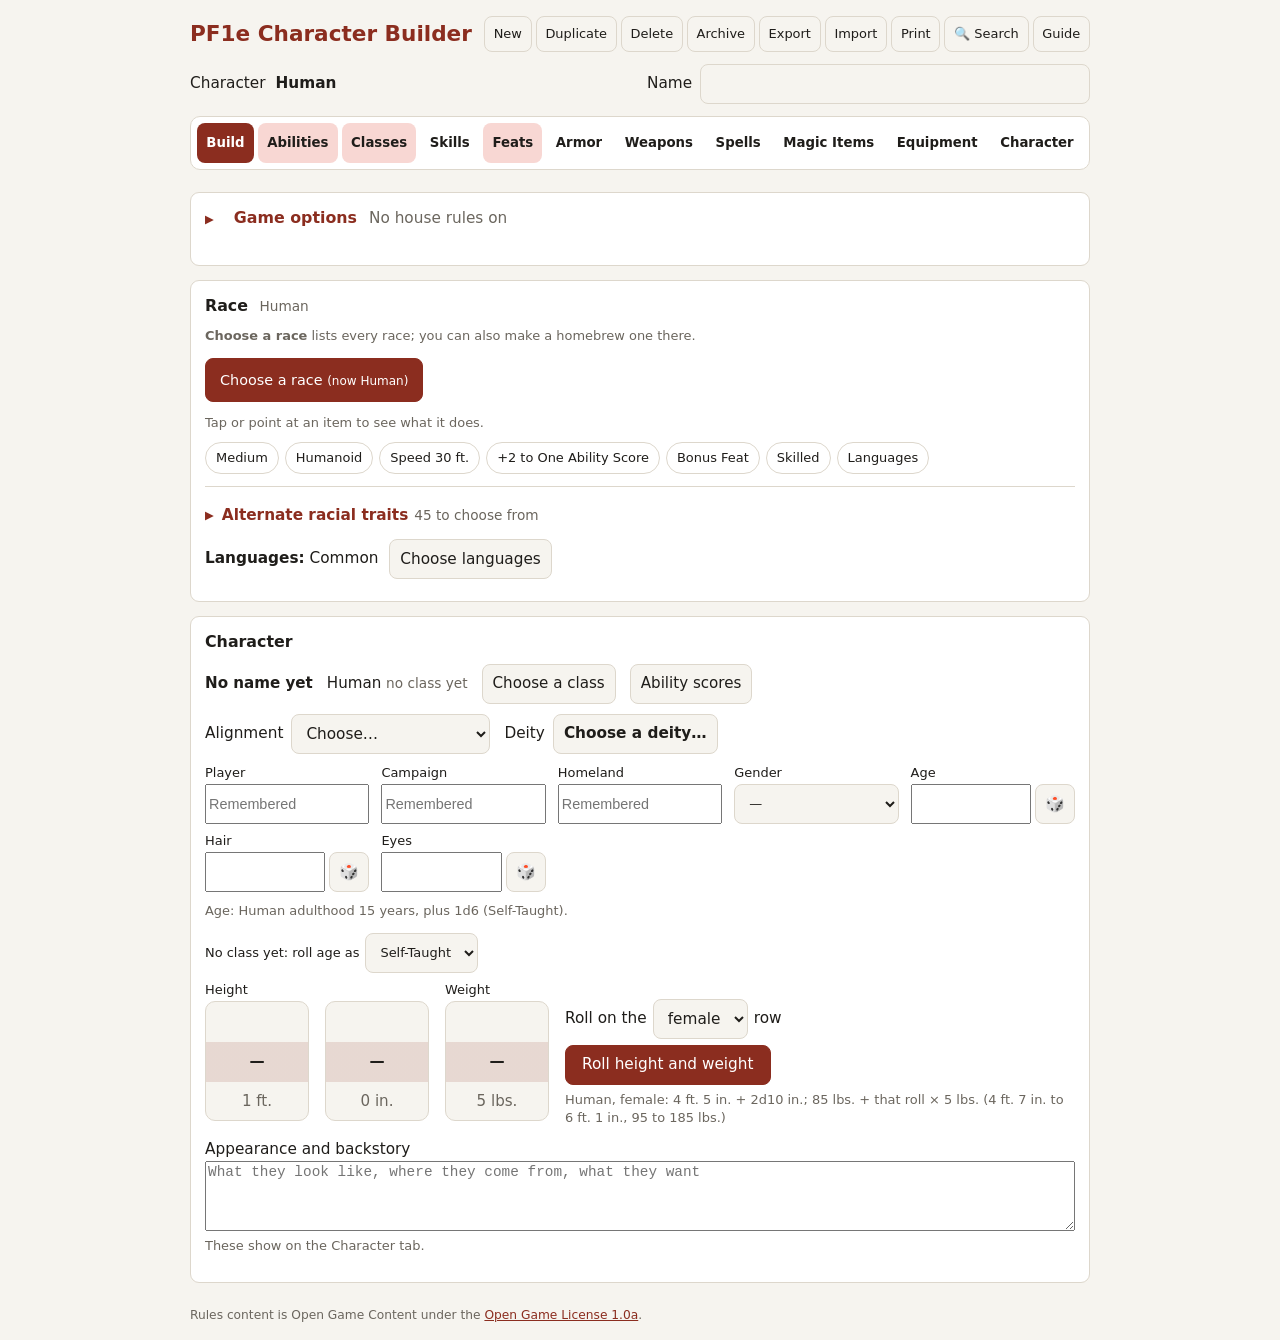
==== index.html @ 5169eee7 "Magic items: an owned item with versions (cloak of resistance +1 to +5, belts +2/+4/+6) gets a Versi" ====
<!doctype html>
<html lang="en">
<head>
  <meta charset="utf-8">
  <meta name="viewport" content="width=device-width, initial-scale=1">
  <title>PF1e Character Builder</title>
  <!-- Installable app: "Add to Home Screen" (tablet) or "Install app" (laptop browser); works offline (sw.js). -->
  <link rel="manifest" href="manifest.webmanifest">
  <meta name="theme-color" content="#8b2d1f">
  <link rel="icon" href="icons/icon.svg" type="image/svg+xml">
  <link rel="apple-touch-icon" href="icons/icon-180.png">
  <meta name="apple-mobile-web-app-capable" content="yes">
  <meta name="mobile-web-app-capable" content="yes">
  <meta name="apple-mobile-web-app-title" content="PF1e Builder">
  <link rel="stylesheet" href="css/style.css">
</head>
<body>
  <header>
    <h1>PF1e Character Builder</h1>
    <!-- The character buttons share the title's line (shown once the app has loaded). -->
    <div class="char-buttons" id="char-buttons" hidden>
      <button type="button" id="char-new">New</button>
      <button type="button" id="char-copy">Duplicate</button>
      <button type="button" id="char-delete">Delete</button>
      <button type="button" id="char-archive">Archive</button>
      <button type="button" id="char-export">Export</button>
      <button type="button" id="char-folder" class="char-folder" hidden></button>
      <button type="button" id="char-import">Import</button>
      <button type="button" id="char-print">Print</button>
      <button type="button" id="char-search">🔍 Search</button>
      <button type="button" id="char-guide">Guide</button>
      <input type="file" id="char-file" accept=".json,application/json" hidden>
      <div id="drop-hint" class="drop-hint" hidden><span>Drop a character file to import it</span></div>
    </div>
  </header>

  <p id="loading">Loading rules data…</p>

  <div id="app" hidden>
    <div class="char-bar">
      <!-- The saved characters to switch between: a list once there are two or more, otherwise just the character's name. -->
      <label class="char-pick" id="char-pick">Character <select id="char-select"></select></label>
      <div class="char-pick" id="char-only" hidden>Character <span class="char-current" id="char-current"></span></div>
      <label class="char-pick">Name <input id="char-name" type="text" maxlength="60" autocomplete="off"></label>
    </div>
    <nav class="tabs" role="tablist" aria-label="Sections">
      <button type="button" role="tab" data-tab="character">Build</button>
      <button type="button" role="tab" data-tab="abilities">Abilities</button>
      <button type="button" role="tab" data-tab="classes">Classes</button>
      <button type="button" role="tab" data-tab="skills">Skills</button>
      <button type="button" role="tab" data-tab="feats">Feats</button>
      <button type="button" role="tab" data-tab="armor">Armor</button>
      <button type="button" role="tab" data-tab="weapons">Weapons</button>
      <button type="button" role="tab" data-tab="spells">Spells</button>
      <button type="button" role="tab" data-tab="magic-items">Magic Items</button>
      <button type="button" role="tab" data-tab="craft">Craft</button>
      <button type="button" role="tab" data-tab="equipment">Equipment</button>
      <button type="button" role="tab" data-tab="build">Character</button>
    </nav>
    <!-- What the open tab still needs (its tab is tinted light red), set by renderTabTodo. -->
    <p id="tab-todo-note" class="tab-todo-note" hidden></p>

    <!-- Character -->
    <main class="tab-panel" id="tab-character" role="tabpanel">
      <!-- Set once: house rules, third-party books and hero points, folded shut with a line saying what's on. -->
      <details class="card wide house-rules game-options" id="game-options">
        <summary><h2>Game options</h2> <span id="game-options-summary" class="muted"></span></summary>
        <h3>House rules</h3>
        <div id="house-rules" class="house-rule-buttons"></div>
        <p id="house-rules-note" class="hint"></p>
        <div id="third-party-card" hidden>
          <h3>Third-party books</h3>
          <p class="hint">Books from other publishers, not Paizo. Each is off until you switch it on for this character.</p>
          <div id="third-party-books" class="house-rule-buttons"></div>
          <p id="third-party-note" class="hint"></p>
        </div>
        <div id="hero-points" class="hero-points" hidden></div>
      </details>
      <!-- Race: one button opens the list of every race (and a custom race); the race's traits below. -->
      <section class="card wide race-card" id="race-card">
        <h2>Race <span id="race-current" class="count"></span></h2>
        <p class="hint"><b>Choose a race</b> lists every race; you can also make a homebrew one there.</p>
        <div id="race-add-buttons" class="add-buttons"></div>
        <div id="race-custom-wrap" hidden></div>
        <select id="race" aria-label="Race" hidden></select>
        <p class="hint term-hint">Tap or point at an item to see what it does.</p>
        <div id="race-info" class="info"></div>
        <div id="race-alternates" class="race-alternates"></div>
        <!-- Racial bonus feats with a choice: a half-elf's Skill Focus, Ancestral Arms' weapon. -->
        <div id="race-feats" class="race-feats"></div>
        <div id="race-languages" class="race-languages"></div>
      </section>
      <!-- Who the character is: race and class at a glance, alignment and deity, and the details (looks, homeland,
           player, campaign, story) shown on the Character tab. -->
      <section class="card wide details-card" id="details-card">
        <h2>Character</h2>
        <div id="details-who" class="details-who"></div>
        <div id="faith" class="faith"></div>
        <div id="char-details" class="char-details"></div>
      </section>
    </main>

    <!-- Abilities -->
    <main class="tab-panel" id="tab-abilities" role="tabpanel" hidden>
      <section class="card wide abilities-card">
        <h2>Ability scores</h2>
        <div class="row">
          <label>Point buy
            <select id="budget"></select>
          </label>
          <span id="points" class="points"></span>
        </div>
        <label id="flexible-row" class="row" hidden>Racial +2 to
          <select id="flexible"></select>
        </label>
        <label id="flexible2-row" class="row" hidden>Dual Talent: second +2 to
          <select id="flexible2"></select>
        </label>
        <table class="abilities">
          <thead>
            <tr><th>Ability</th><th>Base</th><th>Race</th><th>Level</th><th>Score</th><th>Mod</th><th></th></tr>
          </thead>
          <tbody id="ability-rows"></tbody>
        </table>
        <div id="increases" class="increases">
          <h3>Ability increases</h3>
          <p class="hint">Every 4 levels you add 1 to one ability score.</p>
          <div id="increase-rows"></div>
          <p id="increase-note" class="warning"></p>
        </div>
      </section>
    </main>

    <!-- Classes (and the animal companion they give) -->
    <main class="tab-panel" id="tab-classes" role="tabpanel" hidden>
      <section class="card wide">
        <h2>Classes <span id="class-summary" class="count"></span></h2>
        <!-- Every level in order, each with Remove; Remove all; then adding a level. -->
        <div class="level-rows-head"><h3>Your levels</h3><button type="button" id="remove-all-levels">Remove all</button></div>
        <ol id="level-rows" class="level-rows"></ol>
        <p id="level-legend" class="hint how-legend"></p>
        <h3>Add a level</h3>
        <p class="hint"><b>Add a level</b> lists every class; tap one to read it and add a level. You can also make a homebrew class there.</p>
        <div id="class-add-buttons" class="add-buttons"></div>
        <div id="class-custom-wrap" hidden></div>
        <div class="slot-buttons add-level-row" hidden>
          <label>Add a level of <select id="add-level-class" aria-label="Class for the new level"></select></label>
          <button type="button" id="add-level" class="primary">Add</button>
          <button type="button" id="add-level-details" class="skill-details q-details" aria-label="The chosen class in a popup" title="Details">?</button>
        </div>
        <!-- Each class's section (features, archetypes, domains, class choices); then the class lines with each level's choices. -->
        <div id="class-info" class="info class-info-top"></div>
        <p class="hint">One line per class. Tap a class to see the choices made at each of its levels, add a level of it, or
          change it (<b>Change to</b> keeps its levels). Prestige classes can't be taken at 1st level. The favored class only
          chooses among the classes you have.</p>
        <ul id="class-levels" class="class-lines"></ul>
        <div class="favored-row" id="favored-row">
          <label>Favored class <select id="favored-class"></select></label>
          <button type="button" id="favored-details" class="skill-details q-details" aria-label="Favored class bonuses in a popup" title="Details">?</button>
          <div id="favored-summary" class="favored-summary"></div>
        </div>
        <div id="caster-choices"></div>
      </section>
      <section class="card wide" id="companion-card" hidden>
        <h2>Animal companion <span id="companion-level" class="count"></span></h2>
        <div id="companion"></div>
      </section>
      <section class="card wide" id="eidolon-card" hidden>
        <h2>Eidolon <span id="eidolon-level" class="count"></span></h2>
        <div id="eidolon"></div>
      </section>
      <section class="card wide" id="familiar-card" hidden>
        <h2>Familiar <span id="familiar-level" class="count"></span></h2>
        <div id="familiar"></div>
      </section>
      <section class="card wide" id="maneuvers-card" hidden>
        <h2>Maneuvers <span class="count">Path of War</span></h2>
        <div id="maneuvers"></div>
      </section>
    </main>

    <!-- Feats -->
    <main class="tab-panel" id="tab-feats" role="tabpanel" hidden>
      <section class="card wide" id="class-also-card" hidden>
        <h2>From your class</h2>
        <!-- Class features the level table doesn't name: weapon and armor proficiency, bonus languages... -->
        <div id="class-also" class="class-also"></div>
        <!-- Bonus feats the class gives (a ranger's Endurance, the black blade's Alertness). -->
        <p id="granted-feats" class="granted-feats"></p>
        <p class="hint">Tap one to read it. These come with the class and need no feat slot.</p>
      </section>
      <section class="card wide" id="feats-card">
        <h2>Feats <span id="feat-count" class="count"></span>
          <button type="button" id="feat-count-details" class="skill-details q-details" aria-label="Every feat slot and where it comes from" title="Details">?</button></h2>
        <!-- The feats chosen, one line each. -->
        <ul id="feat-chosen" class="feat-chosen" hidden></ul>
        <!-- Add a feat: every feat A to Z in a popup, with a search box. -->
        <div id="feat-add-buttons" class="add-buttons"></div>
        <ul id="feat-slots" class="feat-slots"></ul>
        <p class="hint">✓ prerequisites met · ✗ not met · ? can't be checked (rules the app can't read)</p>
      </section>
      <!-- The Custom feat builder, opened from Add a feat's Make a custom feat (or Change this custom feat). -->
      <section class="card wide" id="feat-add-card" hidden>
        <h2>Custom feat</h2>
        <div id="feat-custom-wrap"></div>
      </section>
      <section class="card wide" id="traits-card">
        <h2>Traits <span id="trait-count" class="count"></span>
          <button type="button" id="trait-count-details" class="skill-details q-details" aria-label="Your traits: how many and what they do" title="Details">?</button></h2>
        <ul id="trait-slots" class="feat-slots"></ul>
        <p id="trait-note" class="hint"></p>
      </section>
      <section class="card wide" id="drawback-card" hidden>
        <h2>Drawback</h2>
        <p class="hint">House rule (Ultimate Campaign): take one drawback, and gain an extra trait.</p>
        <div id="drawback-row"></div>
      </section>
      <section class="card wide" id="flaws-card" hidden>
        <h2>Flaws</h2>
        <p class="hint">House rule (Unearthed Arcana): up to two flaws, each giving a bonus feat at 1st level. Their penalties are
          applied to your numbers and rolls.</p>
        <div id="flaw-rows"></div>
      </section>
    </main>

    <!-- Skills -->
    <main class="tab-panel" id="tab-skills" role="tabpanel" hidden>
      <section class="card wide" id="skills-card">
        <h2>Skills <span id="skill-count" class="count"></span>
          <button type="button" id="skill-count-details" class="skill-details q-details" aria-label="Where your skill ranks come from" title="Details">?</button></h2>
        <p id="skills-hint" class="hint"></p>
        <div id="skill-filter-buttons" class="add-buttons"></div>
        <div id="skill-custom-wrap" hidden></div>
        <table class="skills">
          <thead><tr><th>Skill</th><th>Ranks</th><th>Total</th></tr></thead>
          <tbody id="skill-rows"></tbody>
        </table>
      </section>
    </main>

    <!-- Spells -->
    <main class="tab-panel" id="tab-spells" role="tabpanel" hidden>
      <section class="card wide" id="my-spells-card" hidden>
        <h2>My spells <span id="my-spells-count" class="count"></span></h2>
        <p id="my-spells-hint" class="hint"></p>
        <div id="my-spells"></div>
      </section>
      <section class="card wide" id="prepared-card" hidden>
        <h2>Prepared today <span id="prepared-count" class="count"></span></h2>
        <p class="hint">Fill each of today's spell slots with a spell, and tick <b>cast</b> when you use it. A slot can hold a
          lower-level spell. <b>New day</b> clears the ticks after a rest; the prepared spells stay until you change them.</p>
        <div id="prepared"></div>
      </section>
      <section class="card wide" id="no-spells" hidden>
        <h2>Spells</h2>
        <p id="no-spells-text"></p>
      </section>
      <section class="card wide" id="spells-card" hidden>
        <h2>Spells per day</h2>
        <div id="spells-tables"></div>
      </section>
      <!-- Add a spell: the class's list in a popup (by level, A to Z), with a search box; the Custom spell builder below it. -->
      <section class="card wide" id="spell-add-card">
        <h2 id="spell-add-title">Add spells</h2>
        <p class="hint"><b>Add a spell</b> lists your class's spells by level, A to Z; tap one to read it and add it. You can
          also make a homebrew spell there.</p>
        <div id="spell-add-buttons" class="add-buttons"></div>
        <div id="spell-custom-wrap" hidden></div>
      </section>
    </main>

    <!-- Magic items -->
    <main class="tab-panel" id="tab-magic-items" role="tabpanel" hidden>
      <section class="card wide" id="my-items-card">
        <h2>My magic items <span id="my-items-count" class="count"></span>
          <button type="button" id="my-items-slots" class="skill-details q-details" aria-label="Which body slots your items fill" title="Details">?</button></h2>
        <div id="my-items-rows" class="line-list"></div>
        <p id="my-items-total" class="hint"></p>
      </section>
      <section class="card wide" id="buy-card">
        <h2>Add magic gear</h2>
        <p class="hint">Treasure or purchases, at their market price. <b>Add a magic item</b> lists every item A to Z (and makes a
          custom one); the other three make your own magic weapon, armor or shield, or a potion, scroll or wand.</p>
        <div id="add-buttons" class="add-buttons"></div>
        <div id="buy-wrap" hidden>
          <div id="buy-body"></div>
        </div>
        <div id="custom-wrap" hidden></div>
      </section>
    </main>

    <!-- Craft: making magic items with the Core Rulebook's item creation rules -->
    <main class="tab-panel" id="tab-craft" role="tabpanel" hidden>
      <section class="card wide" id="make-card">
        <h2>Craft</h2>
        <div id="make-body"></div>
      </section>
      <section class="card wide" id="craft-card">
        <h2>Magic items</h2>
        <p class="hint">Make a magic weapon, armor, potion, scroll, wand or any listed magic item yourself, using the Core
          Rulebook's item creation rules: you need the item creation feat, the requirements add to the Spellcraft DC, and
          making it costs half its price. Choose <b>Wondrous item</b> in What to make to pick one here, or to plan any listed item, press "Craft this item" in its details on the Magic
          Items tab.</p>
        <div id="craft-body"></div>
      </section>
    </main>

    <!-- Armor -->
    <main class="tab-panel" id="tab-armor" role="tabpanel" hidden>
      <section class="card wide line-card">
        <h2>Armor</h2>
        <div id="armor-line" class="fit-line item-line"></div>
        <div id="armor-more" class="line-more">
        <div class="row armor-pick"><select id="armor-select" aria-label="Armor" hidden></select>
          <button type="button" id="armor-choose" class="primary" data-armor-choose="armor">Choose armor</button>
          <button type="button" class="skill-details q-details" data-armor-part="armor|item" aria-label="The armor in a popup" title="Details">?</button></div>
        <div class="row enh-row"><label>Quality <select id="armor-enh"></select></label>
          <button type="button" class="skill-details q-details" data-armor-part="armor|quality" aria-label="What masterwork and magic do" title="Details">?</button></div>
        <div class="row enh-row"><label>Material <select id="armor-material"></select></label>
          <button type="button" class="skill-details q-details" data-armor-part="armor|material" aria-label="What the material changes" title="Details">?</button></div>
        <div id="armor-info" class="info"></div>
        </div>
      </section>
      <section class="card wide line-card">
        <h2>Shield</h2>
        <div id="shield-line" class="fit-line item-line"></div>
        <div id="shield-more" class="line-more">
        <div class="row armor-pick"><select id="shield-select" aria-label="Shield" hidden></select>
          <button type="button" id="shield-choose" class="primary" data-armor-choose="shield">Choose a shield</button>
          <button type="button" class="skill-details q-details" data-armor-part="shield|item" aria-label="The shield in a popup" title="Details">?</button></div>
        <div class="row enh-row"><label>Quality <select id="shield-enh"></select></label>
          <button type="button" class="skill-details q-details" data-armor-part="shield|quality" aria-label="What masterwork and magic do" title="Details">?</button></div>
        <div class="row enh-row"><label>Material <select id="shield-material"></select></label>
          <button type="button" class="skill-details q-details" data-armor-part="shield|material" aria-label="What the material changes" title="Details">?</button></div>
        <div id="shield-info" class="info"></div>
        </div>
      </section>
      <section class="card wide" id="defense-card">
        <h2>Defense options</h2>
        <div id="defense-switches"></div>
      </section>
      <section class="card wide">
        <h2>In this armor</h2>
        <div id="armor-warnings"></div>
        <dl id="armor-summary" class="facts wide-facts"></dl>
      </section>
      <!-- The Custom armor builder, opened from Choose armor's (or Choose a shield's) Make custom armor. -->
      <section class="card wide" id="armor-add-card" hidden>
        <h2>Custom armor or shield</h2>
        <div id="armor-custom-wrap" hidden></div>
      </section>
    </main>

    <!-- Weapons -->
    <main class="tab-panel" id="tab-weapons" role="tabpanel" hidden>
      <section class="card wide">
        <h2>My weapons <span id="my-weapons-count" class="count"></span></h2>
        <p id="my-weapons-note" class="hint"></p>
        <div id="my-weapons"></div>
      </section>
      <section class="card wide" id="combat-card">
        <h2>Combat options</h2>
        <div id="combat-switches"></div>
        <h3 class="sub-heading">Two-weapon fighting</h3>
        <div id="twf-hands" class="twf-hands"></div>
        <div id="twf-result"></div>
      </section>
      <section class="card wide" id="weapon-add-card">
        <h2>Add weapons</h2>
        <p class="hint"><b>Add a weapon</b> lists every weapon A to Z; tap one to read it and add it. You can also make your own there.</p>
        <div id="weapon-add-buttons" class="add-buttons"></div>
        <div id="weapon-custom-wrap" hidden></div>
      </section>
    </main>

    <!-- Equipment -->
    <main class="tab-panel" id="tab-equipment" role="tabpanel" hidden>
      <section class="card wide">
        <h2>Inventory <span id="inventory-count" class="count"></span></h2>
        <div id="inventory-rows" class="line-list"></div>
      </section>
      <section class="card wide">
        <h2>Money and weight</h2>
        <div class="money-row">
          <label>Gold <input id="gold" type="number" min="0" step="any" inputmode="decimal"></label>
          <button type="button" id="gold-start"></button>
          <button type="button" id="gold-wealth" hidden></button>
          <label>Gold left now <input id="gold-left" type="number" min="0" step="any" inputmode="decimal"></label>
          <button type="button" id="money-adjust">Costs and adjustments…</button>
        </div>
        <p class="hint">Gold is what you started with; everything you buy is taken from it in Left. Already paid for your gear? Type
          the gold you really have in <b>Gold left now</b> (0 if none): Gold is set so Left matches it.</p>
        <dl id="money-summary" class="facts wide-facts"></dl>
        <p id="money-note" class="hint"></p>
      </section>
      <section class="card wide" id="gear-add-card">
        <h2>Add equipment</h2>
        <p class="hint"><b>Add equipment</b> lists every item A to Z; tap one to read it and add it. You can also make your own there.</p>
        <div id="gear-add-buttons" class="add-buttons"></div>
        <div id="gear-custom-wrap" hidden></div>
      </section>
    </main>

    <!-- Guide: a quick how-to for features that aren't obvious -->
    <!-- Build: the whole character on one page for play (tab-build.js). -->
    <main class="tab-panel" id="tab-build" role="tabpanel" hidden>
      <div id="build" class="build"></div>
    </main>

    <main class="tab-panel" id="tab-guide" role="tabpanel" hidden>
      <section class="card wide guide">
        <h2>Quick guide</h2>
        <p class="hint">Tap a heading to open it, or its <b>Details</b> to read it in a window (with a button to go to that tab).
          Most numbers update by themselves as you change things.</p>
        <p class="hint"><b>Tapping to see more:</b> anything with <b>▶</b> in front opens when you tap it (▼ once open; tap again to
          close): class sections, feats and traits in their lists, rules text, Browse all lists. <b>Details</b> buttons open a window
          with the full text and what adds to a number. Names of race traits and class features (in colour) open their text when
          tapped. Any window (Details, Search, a list to choose from, a roll) closes when you tap outside it.</p>

        <details>
          <summary>Install it as an app (works without internet)</summary>
          <ul>
            <li><b>iPad / iPhone (Safari):</b> open the site, tap the <b>Share</b> button, then <b>Add to Home Screen</b>.</li>
            <li><b>Android tablet (Chrome):</b> open the menu (⋮) and choose <b>Install app</b> or <b>Add to Home screen</b>.</li>
            <li><b>Laptop (Edge or Chrome):</b> click the install icon at the right end of the address bar, or open the menu and
              choose <b>Apps → Install this site as an app</b>.</li>
            <li>It gets its own icon and opens full screen. After the first visit it works with no internet; when you're online it
              picks up updates by itself (close and reopen it to see them).</li>
            <li><b>On an iPad or iPhone</b> the home-screen app keeps its own saved characters, separate from Safari's. To bring a
              character over, <b>Export</b> it in Safari, then <b>Import</b> that file in the app.</li>
          </ul>
        </details>

        <details>
          <summary>Where your characters are saved</summary>
          <ul>
            <li>Characters are saved <b>in the browser on this device</b>, under the site's address. There's no account and
              nothing is sent anywhere, so each place below keeps its own characters.</li>
            <li><b>The site</b> (<a href="https://jongold64.github.io/pf1e/" target="_blank" rel="noopener">jongold64.github.io/pf1e</a>):
              the browser tab and, on a laptop (Edge or Chrome) or an Android tablet, the installed app share the same characters.</li>
            <li><b>iPad / iPhone:</b> Safari and the home-screen app each keep their own; pick one to play in.</li>
            <li><b>A different browser or device</b> has its own, empty list. <b>The test copy</b> on this laptop
              (<a href="http://localhost:8000/" target="_blank" rel="noopener">localhost:8000</a>, only while the test server
              runs) is separate from the site too.</li>
            <li><b>Moving or backing up a character:</b> <button type="button" data-guide-click="char-export">Export</button>
              saves the open character to a file; on the other browser or device, <button type="button" data-guide-click="char-import">Import</button>
              that file. Export now and then as a backup: clearing the browser's history and site data deletes saved characters.</li>
            <li><b>Export on a computer</b> (Edge or Chrome): keeps every character in one folder, such as a OneDrive folder the iPad can
              also reach in its Files app. The first time, choose the folder; after that each Export saves the open character straight into it
              (as its name, .json), replacing the copy there, and says <b>Saved ✓</b>. The 📁 button beside Export shows which folder when you
              point at it, and chooses another. After the browser restarts it asks once to allow saving there again. On the iPad, Export offers
              Save to Files: choose the same folder.</li>
            <li><b>Seeing or clearing the saved data</b> (a browser won't open these from a link: copy one and paste it into the
              address bar):
              Edge <code>edge://settings/content/all</code> <button type="button" data-copy="edge://settings/content/all">Copy</button> ·
              Chrome <code>chrome://settings/content/all</code> <button type="button" data-copy="chrome://settings/content/all">Copy</button>,
              then search for <b>jongold64.github.io</b>. On an iPad: <b>Settings → Apps → Safari → Advanced → Website Data</b>.</li>
          </ul>
        </details>

        <details open>
          <summary>Saving, switching and printing characters</summary>
          <ul>
            <li>Everything saves automatically in this browser. Each device (laptop, tablet) keeps its own characters.</li>
            <li>Racial traits that give a bonus feat with a choice (a half-elf's <b>Adaptability</b>: Skill Focus; <b>Ancestral Arms</b>: proficiency with one martial or exotic weapon) have a list under the race's alternate traits on the Build tab. The feat is counted (Skill Focus on the Skills tab, the weapon proficient on the Weapons tab) and listed with your free feats on the Feats tab.</li>
            <li>A tab tinted <b>light red</b> still has something to finish: points or skill ranks to spend, an ability increase, a class choice, a feat or trait slot, or spells to choose. Open it and a light red line under the tabs says what's left (on a laptop, pointing at the tab says it too); the tab you're on shows a light red strip along its bottom instead. Gear tabs are never tinted.</li>
            <li>Use the <b>Character</b> list at the top to switch between characters. Each name shows when that character was last changed ("today 2:15 pm", "yesterday", or the date; an imported character shows when its file was exported), so you can tell copies apart and delete the old ones. Just opening a character doesn't change its date. <b>Archive</b> moves the open character to an <b>Archived</b> group at the bottom of the list, out of the way but kept; open it from there and tap <b>Unarchive</b> to bring it back up. <b>Delete</b> removes it for good; <b>New</b>, <b>Duplicate</b>, <b>Delete</b> and the other character buttons are on the title's line at the very top.
              With only one character saved, its name is shown there as plain text; the list appears once you have two or more.
              Type a <b>Name</b> to label one.</li>
            <li>To move a character to another device: <b>Export</b> saves a file; on the other device, <b>Import</b> that file.</li>
            <li><b>Choosing where the file goes:</b> on a laptop in Edge or Chrome, <b>Export</b> opens a <b>Save as</b> window: pick
              any folder (a cloud drive folder such as OneDrive or Google Drive works too) and a name; next time it starts in the
              same folder, and <b>Import</b> opens there. On an iPad or Android tablet, Export opens the <b>Share</b> sheet: choose
              <b>Save to Files</b> (iPad) or a drive, then the folder. Other browsers save it to Downloads.</li>
            <li><b>Opening a character file from Windows:</b> with the app installed from Edge or Chrome, right-click a saved
              character file, choose <b>Open with</b> and pick <b>PF1e Builder</b>: the app opens with that character added to
              your list, as <b>Import</b> does. Tick "Always use this app" only if you want every .json file to open in it. If
              PF1e Builder isn't on the Open with list, reopen the installed app once so it picks up the update (or uninstall
              and install it again). Tablets don't open files this way: use <b>Import</b> there.</li>
            <li><b>Drag and drop:</b> drag a saved character file onto the app and let go: it's added to your list, as
              <b>Import</b> does. On an iPad, open the Files app beside the app (Split View or Slide Over) and drag the file
              across; on a laptop, drag it from File Explorer.</li>
            <li><b>Print</b> makes a one-page character sheet.</li>
            <li>After an update, reload the page to get the newest version.</li>
          </ul>
        </details>

        <details>
          <summary>Dice rolls</summary>
          <ul>
            <li>Any <b>d20</b> button (the small 20-sided die) rolls for you: saves, skills, ability checks, initiative, attacks, damage, spells, healing.</li>
            <li>The result appears in a box at the bottom of the screen; the last few rolls are kept there.</li>
            <li>Attack rolls spot natural 20s and 1s and critical threats, roll the confirmation and the extra damage. The critical
              damage line is bold on gold. Several missiles or rays rolled together (magic missile) show the total first, in bold, with each one listed under it.
            <li>The result box is large and easy to read; tap anywhere else to close it. A roll made inside a popup window shows its
              result on top of that window.</li>
          </ul>
        </details>

        <details>
          <summary>Search (the 🔍 Search button beside Print)</summary>
          <ul>
            <li><b>🔍 Search</b>, in the row with Print, opens a search window from any tab. It finds anything by name: races,
              classes, archetypes, feats, traits, skills, spells, gear. Tap a result to see it; most have a button to add it
              (e.g. <b>Take</b> an archetype or trait). Close the window with <b>Close</b> or by tapping outside it; your last
              search is still there when you open it again.</li>
          </ul>
        </details>

        <details>
          <summary>Build tab</summary>
          <ul>
            <li>Every popup has a way out: popup windows (Details, the feat and trait lists, search) have <b>Close</b> at the top, which
              stays in view as you scroll, and a <b>Close</b> (or <b>Cancel</b>, beside its choices) at the bottom; the small boxes that
              explain a race's items and the roll result box have their own <b>Close</b>. Tapping anywhere outside one closes it too.</li>
            <li>The Build tab goes in building order: <b>Game options</b> (folded) at the top, then <b>Race</b> and
              <b>Character</b> (who they are). Hit points, AC, CMD, saves, hero points to spend and Active effects are on the Character tab.</li>
            <li><b>Character</b> card: the name, race and classes at a glance, with <b>Classes</b> (or <b>Choose a class</b>) and <b>Ability
              scores</b> buttons that go to those tabs; <b>Alignment</b> and <b>Deity</b>; and the details. <b>Player</b>, <b>Campaign</b> and
              <b>Homeland</b> are remembered on this device: a new character starts with the last ones you typed (change them any time).
              <b>Gender</b> is a choice (Female, Male, Nonbinary, or Other with your own words). <b>Height</b> (feet and inches) and
              <b>Weight</b> are wheels: turn one, or tap a value, to choose. <b>Roll height and weight</b> rolls on Paizo's Random Height &amp;
              Weight table for your race (Advanced Race Guide): the base height plus the dice in inches, and the base weight plus the same
              roll times the race's multiplier; it uses the male or female row, and for Nonbinary or Other you choose which row. Races
              without a table (and custom races) just use the wheels. <b>Age</b>, <b>Hair</b> and <b>Eyes</b> are typed, each with a 🎲 button at
              the end: for age it rolls on Paizo's Random Starting Ages table (Advanced Race Guide), the race's adulthood plus dice set by your
              first class (Intuitive: barbarian, oracle, rogue, sorcerer; Self-Taught: bard, cavalier, fighter, gunslinger, paladin, ranger,
              summoner, witch; Trained: alchemist, cleric, druid, inquisitor, magus, monk, wizard). Paizo's table names no other classes, so
              for those you choose which dice to roll; races without a table have no age button. For hair and eyes it picks a colour at
              random (tap again for another). Appearance and backstory is typed. Each box
              saves when you leave it; the filled-in details show in an <b>About</b> card on the Character tab, beside Notes.</li>
            <li><b>Game options</b> (folded; tap it to open): the line beside it says which house rules and books are on. Inside: the
              house rules, the third-party books (with the 3rd Party house rule) and, with the Action Points house rule, the antihero choice.</li>
            <li><b>Tap a card to open it in a window</b> (Race, Character): tap anywhere on it except a list, box or
              button. Everything in it works there as on the tab; a <b>?</b> opens its Details and the card comes back when that closes.
              Tap empty space or Close to put it back.</li>
            <li><b>House rules</b>: switch each one Y or N. Max HP (every level gives the full hit die in hit points, not just 1st level: your table's own rule, not a Paizo one), Encumbrance (what you carry slows you), Max Starting Gold (a 1st-level character's starting gold is the most its class's roll can give, e.g. a barbarian's 180 gp instead of 105), Auto-Crit (a natural 20 on an attack is a critical hit with no confirmation roll; other threats like a 19 still roll to confirm), Max Healing (healing rolls give their
              maximum), Action Points (Pathfinder hero points), Flaws (up to two, chosen from a list, each gives a bonus feat and its penalty is
              applied), Extra Campaign Trait (a third trait), Drawbacks (Paizo: take one drawback for an extra trait), Extra Channel (multiple) (Extra Channel can be taken more than once, two more channels a day each time; officially it's once only), 3rd Party (shows the <b>Third-party books</b> card).</li>
            <li><b>Third-party books</b> (with the 3rd Party house rule): books from other publishers, each switched Y or N for this
              character, so a Paizo-only character never sees them. <b>Talented Monk</b> (Rogue Genius Games: <i>The Genius Guide to the
              Talented Monk</i> and <i>More Monk Talents</i>) adds the <b>Talented Monk</b> class to the class list (Third-party group). It
              has no fixed features: you pick <b>monk edges</b> (three at 1st level, then at 2nd, 3rd, 4th, 8th and 20th) and <b>monk
              talents</b> (two at each of 1st to 3rd, then one a level except 8th; advanced talents from 10th, a grand talent at 20th) on
              the Classes tab, like rogue talents. Choices from a list are their own entries: <b>Fighting Style: Monk</b>, <b>Ki Power:
              Barkskin</b>, <b>Aspect Master: Aspect of the Owl</b>. Counted: unfettered kata (Wisdom and +1 per 4 levels to AC and CMD,
              with no armor or shield, and Improved Unarmed Strike), the <b>specialty attack bonus</b> on attacks with your fighting
              style weapons (and unarmed strikes with unfettered kata), which also makes you proficient with them; each <b>adaptive style</b>
              talent gets a weapon list under your picks, and the weapon you choose counts the same way, deadly strikes
              damage dice, the flurry of blows edge's extra attacks, fast movement, iron monk, devoted guardian, maneuver training (CMD),
              mystic prescience, vow of silence, ki mystic, pure power, the feats talents grant (Stunning Fist...), and daily uses
              (ki pool, advice, stunning fist and the other feat talents). Your talented monk levels count as monk levels for feat
              prerequisites ("monk level 3rd"). The rest is rules text to read.</li>
            <li><b>Path of War</b> (Dreamscarred Press, from d20pfsrd) adds the <b>stalker</b>, <b>warder</b> and <b>warlord</b>
              classes, and from Path of War Expanded the <b>harbinger</b>, <b>mystic</b> and <b>zealot</b> (Third-party group), their
              maneuvers and stances (the Maneuvers card on the Classes tab), stalker arts, warlord gambits, the harbinger's grim news
              abilities and the zealot's convictions and mission (chosen on the Classes tab like rogue talents), the warder's,
              warlord's and mystic's bonus feats, 149 Path of War
              feats in the feat list (Greater Unarmed Strike, Martial Training, the discipline style feats...) and the Knowledge
              (martial) skill. With the book unticked none of it shows. Black Seraph maneuvers have only a one-line summary (that's
              all the source page has).</li>
            <li><b>Alignment</b> and <b>Deity</b> (in the Character card): for any character. Classes with alignment rules say so in red with a
              fix when only one will do (a paladin must be lawful good, an antipaladin chaotic evil; a monk lawful, a barbarian not lawful, a
              druid neutral on at least one axis; a cleric, warpriest or inquisitor within one step of the deity). The deity is the same one a
              cleric, warpriest or inquisitor chooses on the Classes tab. The <b>Deity</b> button opens a search: type a name, a title or what it
              stands for (sun, healing, a domain, a favored weapon), narrow it by alignment, and <b>Choose</b> (or <b>?</b> for its domains and favored weapon). Both show on the
              Character tab and the printed sheet.</li>
            <li><b>Race</b>: <b>Choose a race</b> opens every race from A to Z in one column (you don't need to know which book or kind
              it is), each with its size, ability changes and kind (Core, Featured, Uncommon, Other or Custom) in small print, and a
              search box at the top; tap a race to become it (yours is highlighted). <b>Make a custom race</b> at the bottom of that
              list makes a homebrew race: name, size, type, base speed, +2 to one ability of your choice or set changes to each
              ability, a bonus feat, Skilled, darkvision, low-light vision, other traits with their text, and languages. Those
              count like any race's, and it joins the list marked (custom); while you are one, <b>Change</b> beside Choose a race changes or deletes it.</li>
            <li>The race's items: tap any item (Medium, Darkvision...) to see what it does. Open <b>Alternate racial traits</b> to swap some
              traits for others; ones that clash are greyed out. <b>Details</b> on one shows it beside the standard trait it replaces,
              with Take or Remove. The lists include the Player Companions' and later books' traits (Blood of Shadows' blended
              view...), each with its book; favored class options from those books are there too. <b>Languages</b> lists the ones
              you speak and how many more you have room for (one per point of Intelligence bonus, one per rank of Linguistics, which
              counts as soon as you put ranks in it); <b>Choose languages</b> picks them (the same popup as Languages on the
              Character tab's banner). Until they're chosen the Build tab is tinted red.</li>
            <li><b>Class features that change your numbers</b> are counted by themselves, and named in each Details: a paladin's
              divine grace (Cha on saves; an antipaladin's unholy resilience), bardic knowledge (bard, skald: Knowledge), nature
              sense (druid), stern gaze and cunning initiative (inquisitor), trapfinding (rogue, investigator: Disable Device),
              nimble (gunslinger, swashbuckler: dodge AC in light or no armor), the brawler's AC bonus, the shifter's defensive
              instinct, a fighter's armor training (lower check penalty, higher max Dex, normal speed in armor) and weapon training
              (with the groups chosen on the Classes tab; a swashbuckler's too, with Improved Critical's doubled threat range for light or one-handed piercing weapons), uncanny dodge (Dex kept when flat-footed) and
              class damage reduction (barbarian, bloodrager, armor mastery, perfect self; shown on the Armor tab and the sheet).
              Spell resistance shows as <b>SR</b> on the Character tab: a monk's diamond soul (10 + monk level) or a race's
              (drow, drow noble, and alternate traits such as Magic Resistant), the higher one; one that only works against some
              spells is noted beside it. Class senses join your race's in the Character tab's heading (a shadowdancer's
              darkvision, a dragon disciple's blindsense), and a monk's slow fall, wholeness of body, abundant step and empty body
              are listed with their numbers under the class abilities; a shadowdancer's shadow jump is a daily counter in 10-ft. jumps.
              Bonuses that only apply sometimes (bravery against fear, trap sense, evasion, still mind, poison resistance,
              well-versed, track...) are listed under <b>In some situations</b> in the Details of that save, AC or skill.</li>
            <li><b>Active effects</b> are on the Character tab banner: tap them (or <b>+ Add effects</b>) to open them larger.
              <b>Counting now</b>, at the top, adds up everything counting right now: effects you switched on, your items'
              effects, custom effects and always-on class features.</li>
            <li><b>From your magic items</b> (in Active effects) lists the magic items you wear or hold; switch each on or off on the Magic Items tab. Its bonuses count
              (a belt's +4 Strength, a cloak of resistance, Bracers of Falcon's Aim giving aspect of the falcon). Untick it to take it
              off. A bonus that only applies sometimes (Boots of Speed's haste, a terrain, against one kind of attack) has its own box,
              off to start; a belt of physical might has a choice of which two abilities. <b>Details</b> shows what it gives and the
              item's description. Items stay listed until removed on the Magic Items tab. Special abilities on the armor and shield
              you wear and on your weapons are listed too (✓): shadow armor's +5 Stealth counts; a weapon's (dueling's +4 initiative)
              has its own box, since it applies only while you wield that weapon.</li>
            <li>Effects you switch on go into <b>Your effects</b> in Active effects. Unticking one switches it off but keeps
              it there for next time (favored terrain, flanking, a condition...); <b>remove</b> takes it off the list.</li>
            <li><b>From your traits</b> (in Active effects): your traits' attack, damage, AC, CMB and CMD bonuses, each with the
              trait's words saying when it applies; tick one on while it does.</li>
            <li><b>Add effects</b> (in Active effects) sorts everything into six lists to add from: <b>Spell adjustments</b> (spells cast on you),
              <b>Conferred abilities</b> (rage, bardic performances, defensive stance, studied target, favored enemy, challenge),
              <b>Other adjustments</b> (belts, headbands, rings of protection, amulets of natural armor, cloaks of resistance,
              bracers of armor, with the bonus they give), <b>Circumstances</b> (aid another, favorable or unfavorable conditions,
              higher ground), <b>Combat conditions</b> (flanking, charging, fighting defensively, total defense, cover, shooting
              into melee, squeezing) and <b>Conditions</b> (shaken, sickened, fatigued, entangled, flat-footed, stunned, energy
              drained and more). Conditions that cost you your Dex bonus to AC, or halve your speed, are counted too.
              The lists hold every Core Rulebook condition and combat modifier, the polymorph spells (beast shape, elemental body,
              form of the dragon... pick the form in its list; your size becomes the form's), other spells with plain bonuses,
              class abilities that switch bonuses on (smite evil uses your Charisma, judgments, mutagens, animal focus, banners) and
              magic items with fixed bonuses, including items that help one skill (cloak of elvenkind's +5 Stealth shows on the
              Skills tab). Each entry's <b>Details</b> shows the spell, item or class text it comes from.</li>
            <li><b>Active effects</b>: switch on spells cast on you (bless, haste, bull's strength, mage armor, barkskin, enlarge
              person...) or class abilities (rage for barbarians and bloodragers, the unchained barbarian's rage, a skald's inspired
              rage, inspire courage) and set the caster level where it matters. Under <b>Custom effects</b> add your own for anything else (<b>Add a custom effect</b>: name, bonus, type, what it
              affects, including <b>Melee attack rolls</b> or <b>Melee damage rolls</b> only; <b>+ another bonus</b> gives one effect several, like a rage's Str, Con, Will and AC
              ; <b>All d20 rolls</b> covers attacks, saves, skills and ability checks). Every number and roll in the app (scores, AC,
              attacks, damage, saves, skills, ability checks, initiative, CMB, speed) counts them, following the
              stacking rules: bonuses of the same type don't add up, only the highest counts (dodge and untyped ones do add up).
              <b>Details</b> on a spell shows what it gives at your caster level, whether each bonus counts next to your other effects,
              how it grows, and the spell's own text. A custom effect's <b>Details</b> shows everything it applies to and whether it counts.</li>
          </ul>
        </details>

        <details>
          <summary>Abilities tab</summary>
          <ul>
            <li><b>Ability scores</b>: point buy with − / +; pick where racial +2s go and your ability increases at 4th, 8th... level.
              Each score shows its base, racial change, level increases, total and modifier; ability checks can be rolled here.
              <b>Details</b> on a row shows how the score adds up (point cost, race, increases, and each active effect with
              whether it counts), the ability check with a Roll button, and what the ability is used for, including its skills.</li>
            <li><b>Point buy</b>: Low (10), Standard (15), High (20) or Epic (25) points, scores 7 to 18. <b>Custom</b> is for rolled
              scores or ones your GM gives you: type each base score in its box (3 to 25, or use − / +); no points are counted.
              Switching back to a point buy brings any score outside 7–18 into range.</li>
          </ul>
        </details>

        <details>
          <summary>Character tab</summary>
          <ul>
            <li>Everything you use in a fight, on one page. The <b>banner</b>, the highlighted card under the tabs: who the character is, with <b>XP</b> and <b>Wealth</b> at the end of that line (tap XP to add or take off experience or set the total (each opens a box for the amount), or tap a level in its list to set it to the start of that level, and pick the slow, medium or fast track; it shows the XP for your next level and says <i>level up</i> when you have it: the Classes and Character tabs turn red until you add the level, which the XP popup's <b>+ Add a … level</b> buttons do (or the Classes tab), and then the new level's choices (feats, skill ranks, ability increase, class features, spells) turn their tabs red. Tap Wealth for the gold you have left: Add gold for treasure or a sale, Spend for anything not on your lists, or Set gold left (each opens a box for the amount), with what your armor, gear, weapons and magic items cost; <b>Costs and adjustments</b>: add <b>Gold back</b> (not really spent: a gift, a discount) or an <b>Extra cost</b>, each with what it's for (something given to you: tick its own Free box, or Buy for free when adding it) (the Equipment tab's <b>Costs and adjustments…</b> button opens the same popup); your starting wealth (your class's roll, any trait that changes it, a <b>Max starting gold</b> box, and Use starting gold) and the wealth for your level), <b>HP</b>
              (beside a portrait, with your six <b>ability scores</b> in a column under it, each with its modifier, a d20 for the check and a ?: tap the portrait to choose any picture file (on the tablet too: from Files, a cloud drive, your photos or the camera), cropped to a square and saved with the character (Export takes it along), or Remove it to show the silhouette with your initials again; HP is first and largest: Damage or Heal opens a box to type the amount (or step it with its big − and +, held down to keep going); Full restores them; orange at half or less, red at 0),
              <b>Init</b> with its d20, <b>AC</b> beside it (touch and flat-footed beside the number), hero points beside AC (tap the box to spend one: +8 or +4 bonus, reroll, extra action and the rest, or + and − for points the GM awards), a row of <b>Fort</b>, <b>Ref</b>, <b>Will</b>, <b>BAB</b>, <b>CMB</b>, <b>CMD</b> and
              <b>Speed</b> (with a fly speed) each with its d20 and ?, your <b>Languages</b> (tap the word to choose them: your race's starting languages, one more for each point of Intelligence bonus from your race's list, which clerics, druids and wizards add to, and one of any kind for each rank of Linguistics; a druid knows Druidic), and your class's daily pools with what's left (tap one to tick it off;
              <b>Daily uses…</b> lists every one, <b>New day</b> resets them).</li>
            <li>On the banner, under your pools: <b>Resistances</b> in one line when you have any (DR, energy resistance, SR; tap it for your ability scores and defenses larger) and <b>Active effects</b>, what's on now (× switches an effect off; <b>+ Add effects</b>, or a tap anywhere else in it, opens it larger, to tick your effects, custom effects and the attack and defense switches on or off, set an effect's caster level, amount or form, and see what's counting; <b>Add effects</b> there searches every spell, ability, item, circumstance and condition to add, or adds a custom bonus, without leaving the Character tab). On the left: <b>Actions</b>: everything
              you can do in a turn, in one card. Weapons with Power Attack and the other switches (a red ⚠ beside a weapon means you aren’t proficient with it: −4 on its attack rolls; on a narrower screen the separate critical-damage d20 is left off, since the attack d20 rolls a threat’s confirmation and critical damage); a magus's <b>Spell combat</b> switch (−2 on attacks, the concentration bonus in its ?) and a cavalier's <b>Mounted charge</b> (+4 melee attack, no AC penalty; mighty and supreme charge noted), beside the feat switches and also in Active effects; class attacks (sneak attack, bombs, kinetic blasts, a dragon disciple's bite and breath weapon, a shifter's claws, a mesmerist's hypnotic and painful stare) and save DCs (death attack, quivering palm, master strike, shown in place of a roll); archetype abilities with damage read from their text (a vox's wounding words, a storm caller's storm's fury, a herbalist's seedpods...), and an archetype's sneak attack added to the Sneak attack row (eldritch poisoner, bushwhacker, woodland sniper...); powers from your school, domains,
              bloodline, spirit or other class choices with a roll: attacks and damage (a wizard's force missile, grave touch or freezing
              shards, a cleric's fire bolt, a sorcerer's elemental ray or breath weapon), healing (calming touch, rebuke death) and extra
              damage on your attacks (elemental strikes), with their touch attack, damage or healing roll, save DC and uses left (claws
              and other natural weapons a power gives are with your natural attacks); channel energy
              (a cleric's, a paladin's or warpriest's, an oracle's Channel revelation or a shaman's Life spirit; a worn phylactery of positive or negative channeling adds its +2d6), lay on hands
              and smite; the other <b>class abilities</b> with daily uses (rage, bardic performance, ki, domain and school
              powers...), each with what's left and a <b>Use</b> button that spends one (tap the count to change it); then the
              <b>spells</b> (prepared spells with a box to tick when cast, or spells known, each with its numbers as on the Spells tab: attack, combat maneuver, save DC, damage or healing, spell resistance
              check; one d20 per line rolls the attack and the damage, and on a threat the confirmation and critical damage;
              concentration and save DCs at the top). Tap the card anywhere but a d20, ?, switch or button to open it larger; everything works there too. Then defense (shield in
              hand, fighting defensively, total defense, conjured armor, and situational notes); class features (first the ones the level table doesn't name, such as weapon and armor proficiency) and choices, as a short list (tap to see each with its ?); companions; <b>Gear</b>, everything you carry, magic or not: armor and shield (with the bonus each gives), weapons, what your class gives, magic items (tick whether each is worn, with what it gives), potions, scrolls and wands (each with its spell's numbers and rolls at the item's caster level and DC, and <b>Use</b>: one fewer, or a wand charge; a wand has 50) and the rest of your equipment, each with its ?; your notes. <b>Active effects</b> also lists the magic your gear adds: magic items' bonuses, and the enhancement bonus and special abilities on your armor, shield and weapons (+1 chain shirt, flaming longsword). On the right: every skill you can use (trained-only skills without ranks, such as Knowledge, Handle Animal and Profession, are left out unless a class feature opens them; they stay on the Skills tab). Under it, <b>Feats and traits</b> in the same look: your feats, traits and racial traits, each on its own line with a ? for its rules.</li>
            <li><b>Tap a card to open it larger</b> (On now, Abilities, Actions, Defense, Class features and choices, Feats and traits, Gear, Notes, Skills): tap
              anywhere on it except a d20, ?, switch or box. Everything works in the larger window too: rolls (their result
              shows on top), ?s, switches, spells' cast boxes, and a bigger Notes box that saves as you type. Tap empty space in the window (not text, a button or a box) to close it. Everything in a larger window is sized for a finger: bigger text, roll buttons, tick boxes and ?s, and the skills in two columns.</li>
            <li>Each card sizes itself to the screen: its text and buttons grow as large as its rows still fit on one line (up to about half again as big on a wide screen), and fit again when you turn the tablet.</li>
            <li>Build details stay on their own tabs: worn armor's numbers on the Armor tab, everyday gear, gold and load on
              the Equipment tab.</li>
            <li>The small d20 rolls, the green <b>?</b> opens the same Details as the other tabs, and tapping a feature, feat,
              spell or item reads it.</li>
            <li><b>Daily uses</b>: every limited ability (rage rounds, ki, grit, channel energy, blessings, bombs, wild shape,
              a spontaneous caster's spells of each level, and the powers of your school, domains, bloodline, order or spirit
              that have a daily limit, plus a wizard's bonded object, and class features with a limit such as knockout,
              martial flexibility, summon monster, discern lies, seeker arrow or shadow call, and archetype abilities with a limit such as a martyr's
              stigmata or a vox's wounding words, read from their rules text; one that changes a class counter, like a bouncer's lesser
              flexibility, changes that counter) with how many are left. Feats that enlarge a pool are added each time you take
              them (Extra Ki +2 ki, Extra Rage +6 rounds, Extra Bombs, Extra Grit, Extra Panache, Extra Arcane Pool...). Tap one (or Daily uses…) to tick off uses;
              <b>New day</b> clears them and the cast boxes of prepared spells.</li>
            <li><b>Burn</b> (kineticist), in Actions: <b>+ Accept burn</b> adds a point, <b>−</b> takes one back, <b>Rest</b> (or
              New day) clears it after a full night's rest. It shows your most (3 + Con modifier), how much you can take a round,
              the nonlethal damage it deals (burn × character level), and from 3rd level elemental overflow: its attack and
              damage bonus is added to your kinetic blast rolls, with the size bonuses and the chance to ignore a critical hit
              at higher levels noted. From 5th level it also shows infusion specialization: the infusions you use on one blast
              cost 1 less burn in all (more at 8th, 11th, 14th, 17th and 20th), with each of your infusions' burn after it;
              the Kinetic fist row's burn already counts it. It lists what gather power takes off a blast's burn (more with
              supercharge at 11th), the burn of each metakinesis you have, and composite specialization at 16th. From 6th
              level the <b>Internal buffer</b> row stores points: <b>+ Store 1</b> accepts 1 burn to add a point, <b>Spend 1</b>
              uses one instead of accepting burn; the points stay until spent (New day and Rest don't clear them).
              From 2nd level your <b>elemental defense</b> (force ward, enveloping winds, flesh of stone, searing flesh,
              emptiness, shroud of water or flesh of wood) has its own row with its numbers now: <b>+ Accept 1 burn for it</b>
              raises it as its rules say (up to its limit), and the higher AC, DR or miss chance shows everywhere until Rest.
              With force ward, <b>Fill force ward</b> puts its temporary hit points in the HP box (lost before other
              temporary hit points); accepting burn gives it back your character level. The nonlethal damage from burn shows
              under your HP, with staggered or unconscious when it reaches your hit points.</li>
            <li><b>Instant armor</b> (a kineticist's aether Kinetic Invocation talent): a switch on the Defense card. On, the armor
              it makes at your kineticist level (chainmail up to 5th, banded mail 6th-8th, half-plate 9th-11th, full plate 12th+)
              is worn in place of your own. Only its armor bonus counts: you're treated as proficient with it, and it has no max Dex,
              check penalty, spell failure or effect on speed. Being force, it doesn't add to touch AC, but while it's on a Situational note (and a line under the Armor tab's Defense options) gives your AC against incorporeal touch attacks (touch AC + its armor bonus). (Other armor you aren't proficient with puts its check penalty on
              your attack rolls, kinetic blasts too.)</li>
            <li><b>Infuse</b> (kineticist), under each kinetic blast in Actions: choose a form infusion and a substance infusion
              that fit that blast, metakinesis (empower, maximize...) and gather power. The popup adds up the burn (infusion
              specialization and gather power take theirs off), warns when it's more than you can accept in a round, and gives
              the save DCs (form infusions use Dex, substance infusions Con). The blast row then rolls with them: focused
              blast's bonus, extended range's 120 ft., ×1.5 damage for empower, full damage for maximize, and no attack roll
              for a form infusion with a save. <b>Accept N burn</b> takes the burn (gather power is used up with it); the
              choices stay for your next blast until you change them or press <b>Clear choices</b>.</li>
            <li>Everything fills in only when the character has it. The
              other tabs build the character; this one shows it. The <b>Guide</b> button is at the top beside New and Print.</li>
          </ul>
        </details>
        <details>
          <summary>Classes tab</summary>
          <ul>
            <li>Each class feature in <b>Your levels</b> has a coloured dot saying how the builder uses it (the legend is under
              the list): green, counted in your numbers; red, on the Character tab's Actions card (sneak attack, bombs, kinetic blast,
              channel energy, inspiration, breath weapon, death attack DC...); blue, switched on in Active effects; pink, its uses a day are counted on the
              Character tab (knockout, martial flexibility, summon monster, discern lies, seeker arrow...); orange, noted in the Details of the save, AC
              or skill it changes; purple, chosen on this tab; teal, a free feat or feat slot; brown, on the Spells tab; grey, its
              own card. No dot: rules text, used in play. Archetype features get the pink dot when their text gives a daily limit and
              the red one when they give a natural attack or a damage roll, and the green one when they give a bonus that always applies
              (a nimble guardian's +2 on Reflex saves, a hag-riven's natural armor, a wit's social skill bonus...), which is then counted in
              your numbers like a class feature's. Bonuses that only apply sometimes (in some terrain, against some foes, while an ability is
              in use, or for a choice you make) stay as rules text. Tap a feature for its text.</li>
            <li>A <b>cleric</b>, <b>warpriest</b> or <b>inquisitor</b> chooses a <b>Deity</b> in the class's block (or "No deity" for an
              ideal or philosophy). The deity decides which domains and subdomains can be chosen (others are greyed out, saying
              why) and gives proficiency with its favored weapon; Details shows its alignment, domains, subdomains and weapon. A
              class block with choices still to make (domains, deity, school...) opens by itself and says how many are left.</li>
            <li>A <b>warpriest</b> chooses two <b>blessings</b> from the deity's domains (others are greyed out): each shows its minor
              power (1st level) and major power (10th) with their text, and the block shows the uses a day (3 + half the level).</li>
            <li>A <b>Thassilonian specialist</b> wizard picks one of the seven sin schools (Envy, Gluttony, Greed, Lust, Pride,
              Sloth, Wrath, each shown with its school): its two prohibited schools are set for you, their spells are marked
              "prohibited" on the Spells tab, and you get two school slots of each spell level.</li>
            <li>Weapon choices some classes make are here too: a warpriest's <b>focus weapon</b> (Weapon Focus, sacred weapon
              dice), a gunslinger's <b>gun training</b> firearms (Dexterity on damage), an unchained rogue's <b>finesse training</b>
              weapons (Dexterity instead of Strength on damage) and a samurai's <b>weapon expertise</b>.</li>
            <li>Some archetypes ask for a choice under their name: a <b>kensai</b> picks a <b>chosen weapon</b> (proficient, with
              Weapon Focus as a bonus feat; canny defense adds Int to AC with no armor or shield, and from 7th iaijutsu adds Int
              to initiative; one fewer spell per day of each level). A <b>bladebound</b> magus picks a <b>black blade</b> at 3rd
              level: it's added to your weapons for free, its enhancement bonus grows with your magus level, and you get Alertness.</li>
            <li><b>Weapons your class makes</b> work the same way: pick the weapon in the class block and it's added to your
              weapons for free, with the enhancement bonus (and masterwork, material or proficiency) your level gives. That covers a
              gunslinger's <b>battered gun</b> (and the gun chemist, spellscar drifter, steel hound, holy gun and gun smuggler's),
              a phantom blade's <b>phantom weapon</b>, a mindblade's <b>psychic weapon</b>, a gloomblade's <b>shadow weapon</b>
              and the oracle revelations <b>ancestral weapon</b>, <b>iron weapon</b>, <b>shadow armament</b> and <b>wooden
              weapon</b>. Clear the choice (or lose the class feature) and the weapon goes too.</li>
            <li><b>Natural attacks</b> your class features give (bloodline claws and bites, a shifter's claws, rage powers such
              as Animal Fury, discoveries such as Feral Mutagen, revelations such as Talons of the Dragon, archetype features such
              as Deadly Horns) show with their attack and damage rolls among your class attacks on the Build and Character tabs,
              read from their rules text at your level.</li>
            <li>Before a class's first choice of a kind (an alchemist's discoveries start at 2nd level), its block says when it
              comes. The choice lists have a search box.</li>
            <li><b>Your levels</b> at the top: every level in order (Level 1 Fighter 1, Level 2 Rogue 1…), each with the class
              features it gives (tap one to read what it does; struck-out ones were replaced by an archetype, coloured ones come
              from it), its <b>?</b> and <b>Remove</b> (the levels after it move down one; a prestige class can't become your 1st level). <b>Remove all</b>
              takes away every level. A new character, or anyone opening the link for the first time, starts with no class.
              Use <b>Add a level</b> under the list to add one (multiclassing works; the first level can't be a prestige class).</li>
            <li><b>Add a level</b> (<b>Choose a class</b> for the first level) opens a list in one column, with a search box: the
              classes you already have first, then every other class from A to Z; under each name in small print: its hit die, skill ranks, its kind (Core, Base, Hybrid, Occult, Unchained,
              Alternate, Prestige, Third-party, Custom), how many levels of it you have, and for a prestige class ✓ or ✗ for whether
              you meet its requirements now. Tap a class to read it, then <b>Add a level of</b> it (or Cancel to go back).
              <b>Make a custom class</b> at the bottom of the list makes a homebrew class: name, hit die, base attack (full, three-quarters or
              half), good saves, skill ranks a level, class skills and features at each level. It takes levels like any class
              (hit points, base attack, saves, skills); it has no spellcasting. To change or delete one, find it in the
              list (marked Custom), tap it and use <b>Change it</b> in its details (deleting it removes your levels of it).
              An <b>Also</b> row above the levels lists each class's features the level table doesn't name (a cleric's spontaneous
              casting, proficiencies, bonus languages...).</li>
            <li>Each class's section (its deity, domains, archetypes, bloodline, school and other choices) stays open so you can
              see and change them; tap its heading to fold it shut.</li>
            <li><b>Classes</b> below: one line per class. Tap one to see each of its levels with the choices made there (favored
              class bonus, feats, traits, ability increases), add or remove a level of it, or change it to another class (its levels
              stay). In your favored class, choose +1 hit point, +1 skill rank or your race's option at each level. Race, ability
              scores, feats, traits and gear stay when classes are removed.</li>
            <li><b>Details</b> on a class line, on a class's section or a class button under <b>Add a level</b>
              shows the class: book, hit die, skill ranks, alignment, starting wealth (with a <b>Max starting gold</b> box for this character), class skills, requirements for a prestige class, and its
              level table (base attack, saves and features) with your levels marked, with Add a level and Remove a level.
              <b>Details</b> beside <b>Favored class</b> shows what your favored class bonuses add up to and every favored class
              option your race has.</li>
            <li>Open a class's section to add <b>archetypes</b>; the features they change show at once in Your levels.</li>
            <li>Wizards pick their <b>Arcane bond</b>: a bonded object (amulet, ring, staff, wand or weapon) or a familiar; witches
              pick their <b>Familiar</b>. A familiar's bonus to its master (a cat's +3 Stealth, a toad's +3 hit points, a rat's +2
              Fortitude...) is counted; ones that apply only sometimes are in its Details, and its Alertness (+2 Perception and
              Sense Motive within arm's reach) shows as a note in those skills. Sorcerers of the Arcane bloodline pick an arcane
              bond too. With the <b>Improved Familiar</b> feat the list adds the improved familiars (imp, pseudodragon...), each
              with the arcane caster level it needs.</li>
            <li>A summoner's <b>Eidolon</b> card (under the Animal companion card), once its base form (and, unchained, its
              subtype) is chosen in the class's choices: hit points, AC, saves, CMB/CMD and natural attacks with Roll buttons, at
              your summoner level. Buy <b>evolutions</b> with its evolution pool (Details shows each one's text): ability
              increase, improved natural armor, Large, extra feat and the attack evolutions are counted. Choose where its ability
              score increases go. An unchained eidolon's subtype lists what it gains at each level.</li>
            <li>A <b>kineticist</b> chooses an <b>elemental focus</b> (and an expanded element at 7th and 15th level) in the class's
              choices: the element's class skills count, its simple blasts are rolled on the Build tab (physical: ranged
              attack, dice + Con; energy: ranged touch, dice + half Con), its defense is counted from 2nd level (earth DR, water's
              shroud as armor, wood's natural armor) or noted, and wild talents of other elements say which element they need.
              Each element's <b>basic wild talent</b> (basic telekinesis, basic pyrokinesis...) is yours for free: it's listed
              with the element's powers, on the Character tab's class features card, and as already taken in the wild talent list.
              With the <b>Kinetic Invocation</b> feat, the utility wild talent list also offers its spells for your elements
              (kinetic reverberation, instant armor...), each from twice its level; <b>Read the spell</b> in its Details opens the spell.
              The <b>Kinetic Fist</b> infusion adds a row to the Character tab's Actions: its extra damage (1d6 per 3 dice of your
              blast) to roll with each unarmed strike or natural attack.</li>
            <li>The <b>Familiar</b> card (under the Animal companion card) shows the familiar at your level: hit points (half
              yours), AC with its extra natural armor, saves (your base saves where better), attacks at your base attack bonus,
              skills (your ranks where better), ability scores, its familiar abilities (alertness, share spells, deliver touch
              spells, speak with master, spell resistance...) and the creature's own abilities, with Roll buttons.</li>
            <li>The <b>Maneuvers</b> card (Path of War, a third-party book: stalker, warder, warlord, harbinger, mystic, zealot) shows each martial class's
              <b>initiator level</b> (its level + half your other levels), the highest maneuver level it can learn, and its initiation
              modifier. Pick the discipline its class offers a choice of, then <b>Add a maneuver</b> or <b>Add a stance</b> up to the
              class table's counts: the list shows the maneuvers of your disciplines up to that level, greyed out with the reason when
              one needs more maneuvers of its discipline known first. Tick which maneuvers are <b>readied</b> (up to the table's
              count) and which stance is <b>in use</b>. A ? shows a maneuver's details with its save DC (10 + its level + your
              initiation modifier). Counted: stances with plain bonuses (Iron Hand Stance, Silver Crane Waltz, Running Hunter's
              Stance...), the stalker's dodge bonus, combat insight and ki pool, the warder's Combat Reflexes, the warlord's force
              of personality, the harbinger's accursed will (attack and damage) and ill tidings (speed), the zealot's power points
              (Daily uses) and Diehard. A mystic's card says how many readied maneuvers are granted at the start of an encounter.
              Your disciplines' skills become class skills.</li>
            <li>Rangers pick a <b>Combat style</b> (archery, two-weapon combat and 25 more): its combat style feat slots
              (2nd, 6th, 10th, 14th, 18th level) then offer only that style's feats (more join at 6th and 10th), without their
              prerequisites.</li>
            <li>Clerics, warpriests, paladins and oracles can pick a <b>Variant channeling</b> (optional, Ultimate Magic) after their
              deity's portfolio, or keep standard channel energy; its Details shows the heal and harm effects.</li>
            <li>Under the archetype list, <b>Browse all … archetypes</b> lists every one with why it can't be taken (if it can't);
              <b>Details</b> on a row, or on an archetype you've taken, shows its features, the level each comes at and what it
              replaces, with Take or Remove.</li>
            <li>Clerics choose two <b>domains</b> and inquisitors a domain or inquisition in their class's section. A druid's
              <b>Nature bond</b> there is an animal companion or a domain; a domain adds a domain spell each spell level.
              <b>Browse all</b> lists every domain the class can choose (with why one can't be chosen); <b>Details</b> on a row or on a
              chosen domain shows its powers, the level each starts at and its domain spells, with Choose or Remove.</li>
            <li>Each class's section opens by itself while it has <b>choices to make</b> (its line says how many): tap the class's
              line to open or close it.</li>
            <li>Classes that make a one-time choice pick it in their section: a sorcerer's or bloodrager's <b>Bloodline</b>, a
              wizard's <b>Arcane school</b> (focused and elemental schools too, then two <b>Opposition schools</b> for a specialist), a
              witch's <b>Patron</b>, a shaman's <b>Spirit</b>, a cavalier's or samurai's <b>Order</b>, and a summoner's <b>Eidolon
              base form</b> (the unchained summoner also picks the <b>Eidolon subtype</b>). <b>Details</b> (and <b>Browse all</b>, with
              Details on each) shows its book, text, class skills, bonus spells, hexes, edicts and other facts, and every power with
              its level, with Choose. Once chosen, its powers are listed by level, the class table names them (bloodline powers and
              spells, spirit abilities, order abilities, the school and order), its class skills count as class skills, the Spells tab
              lists bloodline, patron and spirit magic spells, bloodline feat slots take only the bloodline's bonus feats, and the
              printed sheet lists the choice. With the <b>Crossblooded</b> archetype (sorcerer) or <b>Crossblooded Rager</b>
              (bloodrager), pick a <b>Second bloodline</b> too, then a bloodline power at each power level (one of the two new ones,
              or an earlier one not yet taken). Both bloodlines' class skills and bonus feats count; −2 on Will saves is applied,
              and a crossblooded sorcerer knows one fewer spell of each level.</li>
            <li><b>Class choices</b>: classes that pick something at set levels have a list in their section, one line per pick:
              rage powers (barbarian, skald), rogue talents (advanced ones from 10th level; shadowdancers too), ninja tricks, slayer and
              investigator talents, hexes (witch: major from 10th, grand from 18th; shaman: shaman and spirit hexes), alchemist
              discoveries, magus arcana, the oracle's curse and revelations (choose the <b>Mystery</b> first: its <b>Details</b>, and
              <b>Browse all</b> with Details on each, show the mystery's book, deities, class skills, bonus spells, revelations
              with their text, and final revelation, with Choose; the curse and the revelations have <b>Browse all</b> with Details on each too: Choose there fills your first empty
              pick it fits), arcanist exploits,
              vigilante and social talents, kineticist infusions and wild talents, paladin mercies, antipaladin cruelties, unchained
              monk ki powers and style strikes, phrenic amplifications, mesmerist tricks and bold stares, occultist focus powers,
              shifter aspects, the bard's and skald's versatile performance, ranger favored enemies and terrains, fighter weapon
              training groups, the unchained rogue's edge, and the prestige classes' defensive powers, inspiring commands,
              loremaster secrets and rage prophet spells. <b>Choose</b> opens a searchable list with each option's text; ones you
              can't take yet are greyed with the reason. Each has <b>Details</b>: its full text, book and level, with Choose and
              Back to the list. <b>Details</b> on a chosen one has Change and Remove. Feats such as <b>Extra Rage Power</b>, Extra Rogue Talent, Extra Hex, Extra Discovery, Extra Arcana, Extra
              Revelation, Extra Mercy and the other Extra … feats for these choices add one more pick each time they're taken,
              marked with the feat's name and the class level it counts as (the level when the feat was taken: an option that
              needs a higher level needs the feat in a later feat slot). An archetype
              that replaces picks marks them "replaced by" it; other changes it makes (like extra options) are listed under
              <b>Your archetype changes these</b>. Choices show in the class line's level popup and on the printed sheet. They
              aren't added to the numbers: use a custom effect for bonuses that apply.</li>
            <li><b>Animal companion</b> (below the Classes card) appears for druids, hunters, rangers (from 4th level) and clerics or druids with the Animal
              domain. Choose the animal and name it: hit points, AC, saves, attacks, skills, feats, tricks and its special
              abilities follow your level (class levels that give a companion add up), with Roll buttons and Details. It prints on the sheet. <b>Browse all</b> (or Details beside the animal) shows each animal's
              starting statistics, what changes when it advances, and what it would be at your level, with a Choose button.
              Each trick has <b>Details</b> too: what the animal does and the Handle Animal DC to teach it.
              <b>Attack (all creatures)</b> is Attack taught a second time (it counts as two tricks) so it attacks undead,
              aberrations and other unnatural creatures too.</li>
            <li>Companion <b>feats</b>: Weapon Focus and Improved Natural Attack get a second list to pick the natural attack
              (+1 on that attack; its damage dice one step bigger). <b>Barding</b> puts armor on the animal: its armor bonus,
              Dex limit and check penalty count (on attacks too without the Armor Proficiency feat for it), medium or heavy barding
              slows it, and its price (more than a person's armor) comes out of your gold on the Equipment tab.</li>
            <li>Feats that need an animal companion (Boon Companion...) count any class feature that gives one: a ranger's
              hunter's bond, a hunter, a druid's nature bond. <b>Boon Companion</b> raises the companion's level by 4 (up to your
              character level; with no companion, your familiar's), shown in "Levels counted".</li>
            <li>Barding can be made of a special material (mithral, adamantine...), and <b>Spells and effects on it</b> adds spells
              cast on the companion (share spells: bull's strength, barkskin, magic fang...) and conditions, from the Active effects
              lists, counted in its numbers. Enlarge person, <b>animal growth</b> (+8 Str, +4 Con, −2 Dex, natural armor +2) or
              reduce person change its size too: AC, attacks, CMB, Stealth and its natural attacks' damage dice follow. Effects
              that increase size don't stack: only one step counts.</li>
          </ul>
        </details>

        <details>
          <summary>Skills tab</summary>
          <ul>
            <li>Add ranks with − / +; the count at the top shows how many you have left. Class skills get +3 once they have a rank.</li>
            <li>The buttons above the list show just some skills: <b>Class skills</b>, <b>With ranks</b>, those of one ability (<b>Str</b> ...
              <b>Cha</b>), or <b>Trained only</b>; <b>All</b> shows every one. <b>Custom</b> makes a skill the list doesn't have (a homebrew
              skill, or one from another book): its name, key ability, trained only, armor check penalty, and whether it's a class skill
              for you. It joins your skills (ranks, roll, the Character tab); <b>change</b> on its line changes or deletes it.</li>
            <li><b>Roll</b> works with no ranks too (just the ability modifier and bonuses). By the rules, trained-only skills need a
              rank, except Knowledge (DC 10 or lower), Handle Animal (domestic animals) and Sleight of Hand (DC 10 or lower); the
              others still have a Roll button, for groups that allow it.</li>
            <li><b>Details</b> beside the ranks count shows the ranks each level gives (class ranks plus Int, a human's
              Skilled, favored class bonus) and where you've spent them.</li>
            <li><b>Details</b> shows everything that adds to a skill: ranks, ability, class skill, race, feats, traits, armor, size (Stealth
              and Fly) and active effects,
              then what the skill does, as the Core Rulebook gives it: how to use it (with its DC tables), the action it takes,
              whether you can try again, special rules and untrained use.</li>
            <li>Craft, Perform and Profession each have a <b>+ Add</b> button: it opens a list to tap (the crafts from the Core
              Rulebook and later Paizo books, the nine kinds of performance, the Core Rulebook's professions), or type any
              other and press <b>Add</b>. Each one becomes its own skill row for ranks.</li>
          </ul>
        </details>

        <details>
          <summary>Feats tab (feats, traits and flaws)</summary>
          <ul>
            <li><b>From your class</b>, at the top, lists the class features the level table doesn't name: weapon and armor
              proficiency, a cleric's spontaneous casting, bonus languages... and the bonus feats your class or race gives free (a ranger's Endurance, a black blade's Alertness, a half-elf's Skill Focus). Tap one to read it. They need no feat slot.</li>
            <li><b>Add a feat</b> (on the Feats card) opens every feat from A to Z in one column, with a search box; under each name in
              small print: ✓ / ✗ / ? for whether you qualify, its kinds (General, Combat, Metamagic, Teamwork, Style...) and its
              prerequisites. <b>Only feats I qualify for</b> is ticked to start. It shows 150 at a time: search to narrow it. Tap a feat to
              read it and choose it for an open slot. <b>Make a custom feat</b> at the bottom makes a feat the list doesn't have: name, kind, prerequisites in words
              (shown with ?), what it does, and an optional bonus (on attacks, AC, a save, a skill...) that counts while it's chosen. After
              <b>Add it</b>, choose it for a slot; <b>Change this custom feat</b> in its details changes or deletes it.</li>
            <li>At the top of the Feats card, each feat you've chosen is on one line (✓ / ✗, the feat, its slot) with <b>Details</b>,
              <b>Change</b> and <b>Remove</b>; under it, the weapon or skill it's for and any warning. The slots below list only the
              ones still to fill (a removed feat's slot comes back there).</li>
            <li><b>Details</b> beside the Feats count lists every feat slot (the level it comes at, where it comes from, the feat in it
              with ✓ / ✗) and your free class feats; tap a free feat's name to read it. <b>Details</b> beside the Traits count shows
              how many traits you get and why, each trait's category (the rules allow one per category) and what's counted.</li>
            <li>Each empty feat slot shows the level it comes from; <b>Choose a feat</b> opens a list you can search and filter.
              Green ✓ / red ✗ show whether your character, as it is now, meets each prerequisite. Feats you don't qualify for yet are hidden while <b>Hide feats
              I don't qualify for</b> is ticked (a search says how many more match). A feat you already have that can only be taken
              once stays in the list, marked <b>already taken</b>; feats whose rules say they can be taken more than once (Weapon
              Focus, Extra Rage, Sacred Geometry...) can be chosen again.</li>
            <li>Feats like Weapon Focus or Skill Focus ask which weapon or skill; that choice is applied automatically.</li>
            <li><b>Details</b> on each feat slot says where the slot comes from, checks the prerequisites against your character as it is now (all your levels, so a
              feat in your 1st-level slot is fine if you meet it by your current level), and
              tells you what the app counts for that feat (or that you apply it in play). In the feat list, <b>Details</b> on a row shows the feat in a
              popup with a Choose button.</li>
            <li><b>Traits</b>: choose two (three with the Extra Campaign Trait house rule). Their bonuses to saves, initiative and skills, the class
              skills they give, and their starting gold (Rich Parents: 900 gp; Lesser Noble: +100 gp) are added for you. Their attack,
              damage, AC, CMB and CMD bonuses apply only sometimes (against giants, in a surprise round, in medium armor...), so each
              is a switch under <b>From your traits</b> in Active effects (Build tab, and the Character tab's Active effects):
              tick it when it applies and it counts. A bonus that depends only on the weapon (River Rat: +1 damage with a
              dagger; Dwarven Weapon Trained; Heavy Hitter's unarmed strikes) is counted on that weapon instead. A trait that asks
              you to choose a weapon has the choice in its slot: Monk Weapon Skill (+1 damage with the monk weapon you pick) and
              Heirloom Weapon (its weapon and benefit: proficiency with it is counted; +1 on attacks of opportunity or +2 on one
              combat maneuver with it gets a roll of its own under that weapon, on the Weapons tab and the Character tab's Actions). Other benefits (bonuses against fear...) are for you to apply in play. <b>Details</b>
              shows each bonus and whether it counts (two trait bonuses to the same thing don't stack). <b>Choose a trait</b> opens every trait from A to Z in one column, with a search box (name, category or
              race/region); under each name in small print: its category, what it counts and, greyed, whether you already have a
              trait of that category. Tap one to read it, what it would count alongside your other trait, and Choose it. Each trait must come from a
              different category (combat, faith, magic, social, race, regional...): traits from a category you already have are
              greyed out with the reason.</li>
            <li><b>Flaws</b> and <b>Drawback</b> cards appear when those house rules are on. <b>Choose a drawback</b> and each flaw's
              <b>Choose a flaw</b> open every one from A to Z in one column, with a search box and a line about each; tap one to read
              its full text, what the app changes and the feat or trait it gives, then <b>Take</b> it. A chosen one shows its text with
              <b>Change</b> and <b>Remove</b>; <b>Other (type it in)</b> at the bottom of the flaw list is for a flaw that isn't there.
              Flaw penalties count in your numbers and rolls; a drawback adds a trait slot (its penalty is applied in play).</li>
          </ul>
        </details>

        <details>
          <summary>Armor tab</summary>
          <ul>
            <li>The <b>Armor</b> and <b>Shield</b> cards start with one line (what you wear, its bonus, Dex limit, check penalty, spell
              failure); <b>Details</b> at the end opens the choices and full stats. With nothing worn, they stay open.</li>
            <li><b>Choose armor</b> (in the Armor card) and <b>Choose a shield</b> (in the Shield card) open every armor, or every
              shield, from A to Z in one column with a search box; under each name: its kind, bonus, max Dex, check penalty and price,
              and ✓ on what you wear. Tap one to see it, pick a quality (masterwork or +1 to +5) and material, and wear it; or go
              straight on to <b>Add special abilities</b> (bought) or <b>Craft it magic</b>; <b>Back to the list</b> returns to it.
              <b>Take off</b> (or Put down) is at the bottom of the list. <b>Make custom armor</b> (or a custom shield) makes one the list
              doesn't have: its kind, armor or shield bonus, max Dex, check penalty, spell failure, price, weight and notes (medium and
              heavy armor slow you), with <b>Wear it now</b> and <b>Free</b>. It joins the list and works like any armor (quality, material,
              magic); <b>Change this custom armor</b> in its details changes or deletes it.</li>
            <li><b>Details</b> beside the armor or shield opens it (stats, quality and material, Update, add special abilities, take
              it off). Beside <b>Quality</b>: what masterwork and +1 to +5 do and cost for it, and its price so far. Beside
              <b>Material</b>: what the chosen material changes compared with the usual one, and every material it can be made of.</li>
            <li>A <b>drow</b> who keeps the weapon familiarity racial trait gets +2 max Dex in a <b>spider-silk bodysuit</b>
              (Adventurer's Armory 2); the Dex bonus Details says so.</li>
            <li><b>Defense options</b>: switches like Power Attack, for the rounds you use them: <b>shield in hand</b> (switch it off
              when you put the shield away: no shield bonus, check penalty or spell failure), armor your class <b>conjures</b> (Armor of
              Bones and the other oracle revelations: its armor bonus while on, instead of worn armor if higher), <b>Combat
              Expertise</b> (if you have the feat), <b>fighting defensively</b> and <b>total defense</b> (3 ranks in Acrobatics add
              to both). Every number counts them while on; the same switches are on the Character tab's Defense card, and the
              ones on show in On now (× switches one off). A concealment effect switched on (blur, displacement, cloak of shadows, concealment) shows its <b>miss chance</b>
              on the Character tab's Defense card and in the AC Details: the highest one counts, they don't add up.
              Effects that give damage reduction (stoneskin, cloak of shadows, oath of peace, iron body, righteous might...) show in the
              Character tab's DR box, the highest of each kind. <b>Resist energy</b> (and communal), <b>protection from energy</b>, a
              <b>ring of energy resistance</b> and armor's <b>energy resistance</b>: choose the energy type and amount in its list, and it
              shows in the Character tab's <b>Resist</b> box (the highest for each energy; they don't add up). Racial resistance
              (a tiefling's cold, electricity and fire 5, an alternate trait's) is in the same box; where the race lets you pick the
              energy (an elf's elemental resistance, a dragon-scaled kobold's colour) it lists the choices.</li>
            <li>A race that flies (strix, syrinx, wyvaran, gathlain) shows its <b>fly speed</b> and maneuverability beside Speed on the
              Character tab, changed by alternate traits such as a strix's Wing-Clipped.</li>
            <li>Choose armor and a shield, and their <b>Quality</b> (masterwork or +1 to +5). AC, Dex limit, check penalty, spell
              failure and speed update for you, with warnings if you aren't proficient.</li>
            <li><b>Upgrading</b>: each <b>Quality</b> and <b>Material</b> choice (in the card's Details and in the armor's popup) shows
              what it adds to the price of what you wear now, or takes off: from a plain chain shirt, +1 says (+1,150 gp). Choose it
              and you pay the difference: it comes off Gold left on the Equipment tab.</li>
            <li><b>Material</b> makes it mithral, adamantine, darkwood, dragonhide and so on (only the ones that item can be made
              of are listed); price, weight and stats change to match. Dragonhide, darkwood and the leathers are fine for druids.</li>
            <li>To add special abilities (fortification...), use <b>Add magic gear</b> on the Magic Items tab.</li>
            <li><b>Details</b> buttons show how the price, AC, Dex bonus, check penalty, spell failure and speed are worked out.</li>
          </ul>
        </details>

        <details>
          <summary>Weapons tab</summary>
          <ul>
            <li><b>Add a weapon</b> opens every weapon from A to Z in one column, with a search box; under each name: simple, martial or
              exotic (or firearm...), how it's held, damage and critical, and price, with ✓ on ones you have. Tap one to read it and
              <b>Add to my weapons</b>: you go back to the list (where you were) to add the next. <b>Make a custom weapon</b> at the bottom
              makes a weapon the list doesn't have: its name, proficiency (simple, martial, exotic), kind (light,
              one-handed, two-handed, ranged), Medium damage (Small and Large are worked out), threat range, critical multiplier,
              damage type, range, price, weight, and whether it can be thrown or used with Weapon Finesse; tick <b>I'm proficient
              with it</b> if you are, and <b>Free</b> if it cost nothing. It joins My weapons and works like any other (attacks,
              criticals, magic, selling); <b>change this custom weapon</b> under its ? changes or deletes it.</li>
            <li><b>Remove</b> at the end of a weapon's line takes it off your list (a weapon your class gives, such as a black
              blade, is changed or removed with its choice on the Classes tab instead).</li>
            <li><b>Free</b> on a weapon (in its Details): found, a gift or from a class feature, so it costs no gold. The same box
              is on magic items (Magic Items tab) and on gear and worn armor (Equipment tab).</li>
            <li><b>Slashing Grace</b> (choose its weapon on the Feats tab) and <b>Fencing Grace</b> (rapier) add your Dexterity
              instead of Strength to damage with that weapon in one hand, when Dex is higher. A weapon your class gives (a black
              blade...) has no remove link: change or remove it with its choice on the Classes tab.</li>
            <li>Each of your weapons is one line: its name, <b>Attack</b>, <b>Damage</b> and <b>Critical</b>, each with a Roll
              button, and <b>Details</b> at the end, which opens everything else below it (what adds to each number, range, cost,
              size, quality, special abilities, feats, remove). The line's text gets smaller to stay on one line. ⚠ means you
              aren't proficient or the weapon is too big to wield.</li>
            <li>On each weapon, <b>Details</b> beside its name opens the weapon; beside <b>Size</b> it shows what a weapon made for
              another size changes (dice, attack, hands); beside <b>Quality</b>, what masterwork and +1 to +5 add and cost; beside
              <b>Strength rating</b> (composite bows), how much Strength it adds; beside <b>Range</b>, the penalty at each range
              increment; beside <b>Cost</b>, how the price adds up.</li>
            <li><b>Material</b> makes a weapon of a special material: adamantine, cold iron, alchemical silver, mithral, darkwood and
              the rest of the Core Rulebook and Ultimate Equipment list (bone, bronze, gold, obsidian and stone too). Only the
              materials that weapon can be made of are offered. Price, weight, the +1 on attacks of materials that are always
              masterwork, and damage changes (silver −1, bone and gold −2) are counted; what it does in play (bypassing damage
              reduction, extra damage) is shown under it.</li>
            <li><b>Ammunition</b> (on a bow, crossbow, sling, blowgun or firearm's Details; firearms take bullets, pellets and cartridges, and each bullet or pellet shot includes its 10 gp dose of black powder): the kind (arrows, bolts, sling bullets, blunt
              or flight arrows...), how many, a special material (cold iron, alchemical silver, adamantine... at its price per
              piece) and a magic bonus. The ammunition's enhancement and the launcher's don't stack: the higher counts on attack
              and damage. Its material's effects (bypassing damage reduction, silver's −1 damage) are shown and counted, and its
              cost and weight join the weapon's.</li>
            <li>The weapon list includes later books' weapons (Adventurer's Armory 2, Inner Sea Combat, Weapon Master's Handbook...),
              such as the butchering axe.</li>
            <li>Each weapon in My weapons shows its attacks, damage and critical with Roll buttons; <b>Details</b> beside the attack lists everything that adds to it, the one beside the damage shows the damage and special abilities, and the one beside Critical explains the threat range, multiplier and critical damage.</li>
            <li><b>Size</b> picks a weapon made for a Small, Medium or Large creature (normally your own size). A different size uses
              that size's damage dice, gives −2 on attacks per size step, and changes how many hands it needs (a Large longsword is
              two-handed for a Medium character); a Large weapon costs and weighs twice as much. The <b>Titan Mauler</b> (barbarian)
              and <b>Titan Fighter</b> archetypes' big-weapon abilities are applied (Massive Weapons, Jotungrip, Giant Weapon Wielder,
              Incredible Heft); a Titan Mauler gets a Jotungrip tick box on two-handed weapons.</li>
            <li>One-handed piercing or slashing melee weapons have an <b>Effortless lace</b> box (Giant Hunter's Handbook,
              2,500 gp, added to the weapon's price): at your size the weapon counts as light for Weapon Finesse; a weapon made
              for a bigger creature has 2 less penalty.</li>
            <li>Wherever you pick <b>special abilities</b> (weapon cards, Add magic gear, the Craft tab), <b>Browse all</b> lists every one
              and <b>Details</b> shows what it does, its price, aura, caster level and what making it needs, with an Add button.</li>
            <li><b>Quality</b> sets masterwork or +1 to +5, and <b>Material</b> adamantine, cold iron, silver...; beside each choice is
              what it adds to the weapon's price now (or takes off), so you can see what an upgrade costs: you pay the difference
              (a weapon marked Free pays nothing). <b>Special abilities</b> (flaming, keen, holy...) add their damage
              automatically. Situational ones (holy against evil) get their own Roll button.</li>
            <li><b>Monk switches</b> (Character tab, with the attack switches and in Defense): the ki pool's swift actions (<b>Ki: extra
              attack</b> in a full attack, <b>Ki: +20 ft. speed</b>, <b>Ki: +4 dodge AC</b>), each taking 1 ki from your ki pool when switched
              on (a Core Rulebook monk from 4th level, an unchained monk from 3rd, a talented monk with the ki pool edge; a ninja gets the
              extra attack, +20 ft. and <b>Ki: +4 Stealth</b> instead of the dodge bonus); <b>Exploit weakness</b>'s two uses (a weak point: +2 on attacks, ignore DR; or read a foe: half your monk level as dodge AC,
              Reflex and Sense Motive against it); <b>Iron limb defense</b> (+2 shield AC and CMD, or +4 for 1 ki); <b>Linnorm Style</b>'s two
              halves (in the style: −2 AC against melee; it attacked you: Wisdom on unarmed damage); and <b>Flowing dodge</b>, where you pick
              how many enemies are adjacent. <b>Ethereal fists</b> is in Active effects (spells) and shows under your unarmed strike.</li>
            <li><b>Ki weapons</b> (talented monk advanced talent): on the Character tab under your weapons, <b>Choose</b> opens it. Pick an
              enhancement bonus and special abilities (flaming, keen...), 1 ki per +1, up to 3 ki, then <b>Switch on</b>: the ki comes off
              your ki pool and your unarmed strikes and fighting style weapons count them for the round. <b>Switch off</b> when the round is over.</li>
            <li><b>Arcane pool weapon</b> (magus), <b>Divine bond weapon</b> (paladin, 5th), <b>Fiendish boon weapon</b> (antipaladin, 5th)
              and <b>Sacred weapon enhancement</b> (warpriest, 4th) work the same way: a line under your weapons, <b>Choose</b> opens it. Pick
              the weapon, an enhancement bonus (it adds to the weapon's own, up to +5) and the special abilities that class may add, within
              its bonus for your level, then <b>Switch on</b>: an arcane pool point, a use of divine bond or fiendish boon, or a round of
              sacred weapon comes off Daily uses, and that weapon's attack, damage and special abilities count them.</li>
            <li>Under a kensai's chosen weapon (4th level), <b>Perfect strike</b> gives the weapon's maximized damage, and its <b>Use</b>
              takes an arcane pool point (tap it twice for the ×+1 critical, which costs 2). Under a bladebound magus's black blade:
              <b>Black blade strike</b> (<b>Switch on</b> takes a point from the blade's own pool, Daily uses <i>Black blade arcane
              pool</i>: 1 + the blade's Int bonus, and its damage bonus counts in the blade's numbers), <b>Energy attunement</b> (5th)
              and <b>Teleport blade</b> (9th), each with Use. With the <b>Arcane Strike</b> feat, its switch beside Power Attack adds
              +1 damage (+1 per 5 arcane caster levels) to your weapons for the round.</li>
            <li><b>Spellstrike</b> (magus, 2nd level): under each melee touch spell in your spell list, a line with the spell
              delivered through your weapon: the weapon's attack bonus and threat range, its damage plus the spell's. Its d20 rolls
              both; on a confirmed critical the weapon's dice are multiplied as usual and the spell's damage is doubled. It uses your
              main-hand weapon from Combat options, otherwise your black blade or kensai weapon, otherwise your first melee weapon.</li>
            <li>With the <b>Close Range</b> magus arcana, ray spells (ranged touch) get the Spellstrike line too (one ray, delivered
              as a melee touch through your weapon).</li>
            <li><b>Intensified Spell</b> (the feat): each spell it can raise has an <b>Intensified</b> box in your spell list. Ticked,
              its damage dice cap rises by 5 caster levels (shocking grasp: up to 10d6, once your caster level passes 5), in its
              numbers and its Spellstrike line, and it says which slot it uses: one level higher, or its own level if it's the
              spell you chose for the <b>Magical Lineage</b> trait (pick it under the trait on the Feats tab).</li>
            <li>Switching on <b>smite evil</b> or <b>smite good</b>, a <b>judgment</b>, <b>challenge</b>, <b>bane</b>, <b>rage</b>,
              <b>bardic performance</b> (inspire courage, competence, greatness, heroics), <b>raging song</b> or <b>defensive stance</b>
              in Active effects takes 1 use (or the first round) off its Daily uses counter. Changing one judgment for another takes nothing;
              add more rounds yourself on the counter.</li>
            <li>A monk's <b>unarmed strike</b> lists, under its attack: <b>ki strike</b> (the damage reduction it gets past while you
              have ki: magic, then cold iron and silver at 7th, lawful at 10th, adamantine at 16th), <b>Jabbing Style</b>'s extra
              damage on the second and third hits on one target, and the <b>Bullied</b>
              trait's attack of opportunity, each with its own Roll button. A talented monk's Details name its specialty attack bonus.</li>
            <li><b>Combat options</b> at the top: Power Attack, Deadly Aim, Rapid Shot, Point-Blank Shot (for targets within 30 ft.; once you have the feats), a magus's spell combat, a cavalier's mounted charge, Linnorm Style (Wisdom instead of Strength on unarmed damage) and a talented monk's exploit weakness (+2 on attacks) (the same switches as on the Character tab), and two-weapon fighting.
              Deadly Aim and Point-Blank Shot also count on kinetic blasts and alchemist bombs (their rows in the Character tab's Actions say so).
              <b>Details</b> shows what each switch does at your base attack bonus, and how each hand's attack and the two-weapon penalties are worked out.</li>
            <li>A <b>composite bow</b> has a <b>Strength rating</b> (set when you add it to match your Strength bonus): it adds your
              Strength bonus to damage up to that rating, costs 100 gp (longbow) or 75 gp (shortbow) per point, and gives −2 on
              attacks if your Strength bonus is lower. An <b>adaptive</b> bow always matches your Strength. Other bows add only a
              Strength penalty.</li>
          </ul>
        </details>

        <details>
          <summary>Spells tab</summary>
          <ul>
            <li>In <b>My spells</b>, each spell is one line (its main numbers with Roll buttons); <b>Details</b> opens the rest.</li>
            <li><b>Add a spell</b> opens your class's spell list in one column, by spell level (cantrips first) and A to Z within each
              level, with a search box; levels you can't cast yet say <i>not yet</i>, and spells you have are ticked. Under each name:
              its school (and prohibited, for a wizard's opposition school). With several spellcasting classes, choose whose list at
              the top. <b>Every spell</b> lists all spells A to Z instead (150 at a time: search to narrow it). Tap a spell to read it
              and <b>Add to my spells</b> (or Remove); you go back to the list to add the next one, or <b>Back to the list</b>.
              <b>Make a custom spell</b> at the bottom makes a spell the list doesn't have: name, level, school, casting time, range, duration, an attack roll (melee touch or a ray), a
              saving throw, spell resistance, and damage dice (per caster level, per two levels, or a set number, with a cap and a
              type). It goes on your casting classes' lists and into My spells, and its attack, save DC, damage (Intensified Spell
              and spellstrike too) are worked out like any spell's; <b>Change this custom spell</b> in its details changes or deletes it.</li>
            <li>A cleric's (or Nature Bond druid's) <b>domain slot</b> lists only your domains' spells of that level (and lower).</li>
            <li>An evocation wizard's <b>Intense Spells</b> (+½ wizard level, at least +1) is added to evocation spells' damage: to
              the damage of a fireball or one ray, and once to the total for several missiles (magic missile), never to each one.</li>
            <li><b>Prepared today</b> (wizards, clerics, druids, magi and other casters who prepare spells): one slot for each spell
              you can cast today at each level (bonus spells, and a wizard's school or a cleric's domain slot, included). Pick a
              spell for each slot (wizards and other spellbook casters from My spells; clerics and druids from their whole list,
              My spells first; a lower-level spell can go in a higher slot), tick <b>cast</b> when you use it, and press
              <b>New day</b> after resting to clear the ticks. <b>About</b> opens the spell. The choices are saved with the
              character.</li>
            <li>Under each class in Spells per day, a line gives your caster level, concentration, save DC and spell resistance
              check; its <b>Details</b> shows how each is worked out. In <b>My spells</b>, <b>Details</b> beside a spell opens it
              (with Remove), and beside a level's count it shows how many of that level you can know or prepare.</li>
            <li>Shows spells per day for each casting class (<b>Details</b> on each row: the class table, bonus spells from your
              ability score, a domain or school slot, and the score needed to cast), and the class's spell list. Choose a spell and press
              <b>Add to my spells</b> (spontaneous casters: add the spells you know). <b>Details</b> on a row opens the spell in a
              popup, with its Add (or Remove) button.</li>
            <li>My spells show attack bonus, damage, save DC and healing at your caster level, with Roll buttons and a spell
              resistance check. <b>Details</b> shows how the attack bonus and save DC are made up, and how the damage grows.</li>
          </ul>
        </details>

        <details>
          <summary>Magic Items tab</summary>
          <ul>
            <li>The list has about 4,000 magic items: the core rulebooks' and those of later Paizo books (Player Companions,
              Campaign Setting books, Occult Adventures, Ultimate Intrigue...). Each shows its book in Details.</li>
            <li>The box at the start of each item's line is ticked while you wear it: its bonuses count in Active effects on the
              Build tab (the same switch as there). The line's <b>Details</b> shows what it gives, with a box for each bonus
              that applies only sometimes; <b>About it</b> opens what it gives, whether each bonus counts, and its description.</li>
            <li>Every item's popup shows <b>What it gives</b>: the bonuses the builder counts, for each
              price option (+2, +4, +6), and when they apply.</li>
            <li>In <b>My magic items</b>, each item is one line (slot, how many, cost, weight); <b>Details</b> opens how many, the
              cost breakdown and the item itself. An item with versions (a cloak of resistance +1 to +5, a belt +2 / +4 / +6) has a
              <b>Version</b> choice there to upgrade it: beside each version, what it adds to the price (or takes off); choose one and
              you pay the difference (a crafted item at the cost to make), and its bonuses change to match.</li>
            <li>In <b>My magic items</b>, <b>Details</b> beside an item opens it (with One more and Remove); beside a potion, scroll
              or wand it shows how it's used, its caster level, save DC and price. <b>Details</b> beside the count shows which body
              slot each item fills, and warns when two compete for one slot.</li>
            <li>Browse by category or search; choose an item to see it, then <b>Add</b> it (pick a version, e.g. +2, if it has one).
              <b>Details</b> on a row opens the item in a popup, with its Add and Craft buttons.</li>
            <li><b>Add magic gear</b> is for treasure and purchases at market price, no feats needed. Its buttons: <b>Make a weapon
              magic</b>, <b>Make armor or a shield magic</b> and <b>Potion, scroll or wand</b> (any spell; type in <b>Search</b> to narrow
              the spell list: "cure light") open that maker below them, with <b>Buy for free</b> (found or a gift: no gold; a magic weapon or armor then counts as found whole) and <b>Cancel</b> (clears it and puts it away).
              <b>Add a magic item</b> opens every item from A to Z in one column (150 at a time: search to narrow it), with its kind
              (wondrous item, ring, rod, staff, specific weapon or armor, artifact...), slot and price under the name; tap one to read it,
              then add it (you go back to the list where you were) or craft it. An item from the list (a staff, a ring, a wondrous item...) has its Add buttons in its popup, with a <b>Buy for free</b> box (found or a gift: no gold). An item with charges (a staff's 10, a ring of the ram's 50...) also has a <b>Charges</b> box: buy it with fewer and the price drops in proportion (Core Rulebook); a wand's Charges box is in the Potion, scroll or wand maker. In My magic items each shows its charges left, with <b>Use 1</b> (and − / + under its ? to fix the count); selling it gets half of what its charges left are worth.</li>
            <li><b>Make a custom item</b> (at the bottom of the Add a magic item list) makes your own magic item: a name, its slot and caster level, and what it does (an ability score
              bonus, armor, deflection, natural armor or other AC bonus, a resistance or other save bonus, a skill bonus, spell
              resistance, or a spell effect with how it's used and how often). Its price is worked out with the Core Rulebook's
              rules for new items (each extra power ×1.5, slotless ×2); tick <b>Crafted</b> for half the price, or <b>Free</b>; <b>Clear</b> starts over and <b>Cancel</b> closes it.
              It goes in My magic items, where <b>Change it</b>, Sell and Remove are under its ?, and while it's worn (ticked)
              its bonuses count in your numbers; spell resistance and spell effects show as notes on the Defense card.</li>
            <li><b>My magic items</b> lists what you own, with − / + for quantities; <b>Details</b> shows how each cost is worked out (market price, or the cost to make for crafted items).</li>
          </ul>
        </details>

        <details>
          <summary>Craft tab</summary>
          <ul>
            <li>The <b>Craft</b> tab shows only for a character who can make things: one with a Craft skill (a Craft specialty, or
              ranks in one), an item creation feat (Brew Potion, Scribe Scroll, Craft Wondrous Item...), an artificer archetype, an
              alchemist or investigator, or something still being made there.</li>
            <li><b>Craft</b> (the top card) makes non-magical things with your Craft skill (Core Rulebook): choose a weapon, armor or
              shield, or equipment and alchemical items (search narrows the list), tick <b>Masterwork</b> for a weapon, armor or shield,
              and the Craft skill (the one that fits is picked: weapons, bows, armor, alchemy). It shows the DC, the raw materials (a
              third of the price) and how many weeks taking 10 takes; <b>Faster</b> adds 10 to the DC for more progress. <b>Start</b>
              pays for the materials. Then each <b>Roll a week</b>, <b>Roll a day</b> or <b>Take 10</b> adds your check × the DC in silver
              pieces (missing by 5 or more ruins half the materials); the item is made first, then its masterwork part (DC 20).
              <b>Finished</b> puts it in your gear (a weapon on your weapons list, armor or a shield worn, other gear in your
              inventory) at what the materials cost; <b>Give up</b> loses the materials.</li>
            <li><b>Magic items</b> (the card below) is for making magic items with the creation feats:</li>
            <li><b>Details</b> beside <b>What to make</b> lists each kind of item with the feat it needs (✓ if you have it), the lowest
              caster level and how it's priced; beside <b>Enhancement bonus</b>, each bonus's price, cost and caster level; beside
              <b>Caster level</b>, what it changes; beside the weapon, armor or spell, that item; beside the requirements count,
              how unmet requirements raise the DC.</li>
            <li>For making items yourself with the item creation rules: magic weapons and armor, potions, scrolls, wands, wondrous
              items, or any listed item (press <b>Craft this item</b> in its details on the Magic Items tab).</li>
            <li><b>Wondrous item</b> in <b>What to make</b>: type part of a name in <b>Search</b> (the list narrows as you type) or
              pick a <b>Slot</b> (belt, head, neck... or slotless), then choose the <b>Item</b>; <b>Details</b> shows its full text.
              Items that come in versions (a cloak of resistance +1 to +5) have a <b>Version</b> list.</li>
            <li>It checks the feat you need and each requirement (✓ / ✗; tick "I meet this" for ones it can't judge), and shows the
              Spellcraft DC, your Spellcraft with a Roll button, the cost (half the price) and the time. <b>Rush it</b> halves the time for +5 DC.
              <b>Details</b> beside the price, cost, time and DC shows how each is worked out.</li>
          </ul>
        </details>

        <details>
          <summary>Equipment tab</summary>
          <ul>
            <li>In <b>Inventory</b>, each item (and the armor and shield you wear) is one line: how many, cost, weight, with
              <b>Details</b> at the end to open how many (− / +), the cost breakdown and the item itself.</li>
            <li><b>Add equipment</b> opens every item from A to Z in one column, with a search box; under each name: its kind (Adventuring
              Gear, Alchemical Items, Tools and Skill Kits...), price and weight, and ✓ on what you have. Tap one to read it and add it (an
              item with versions has an Add button for each); you go back to the list where you were. <b>Make custom equipment</b> at the
              bottom adds something the list doesn't have: its name, price and weight each, how many, Free, and notes. It goes in
              your Inventory (marked custom), counts in gold and weight, and can be sold; <b>Change it</b> and Remove are under its ?.</li>
            <li><b>Sell</b> on an item's line (worn armor and shield and gear here, weapons, a companion's barding, magic items, potions, scrolls and wands) opens a box with half its
              price filled in (the Core Rulebook's rate); haggled for a better deal? change the amount (− and +, or type it). <b>Sell</b> takes it off your list and adds that gold to Left, whether you bought it, found it or made it.</li>
            <li><b>Gold left now</b>: everything you buy is taken from Gold in <b>Left</b>. If you've already paid for your gear,
              type the gold you really have (0 if none) and Gold is set so Left matches it; buying more still takes from it.</li>
            <li><b>Details</b> beside <b>Gold</b> shows your class's starting gold and the wealth-by-level table; beside
              <b>Carrying capacity</b>, the light, medium and heavy loads for your Strength and size, what each does, and your load now.</li>
            <li>Set your <b>gold</b>, or use your class's starting gold (with any trait that changes it, like Rich Parents) or the wealth for your level. <b>Costs and adjustments…</b> adds gold back or an extra cost by hand.</li>
            <li>Totals show what you've spent (armor, weapons, magic items and gear) and what's left,
              plus the weight you carry (and your load, with the Encumbrance house rule). <b>Details</b> beside each total lists the items in it, and each inventory row has one for its price and weight.</li>
          </ul>
        </details>
      </section>
    </main>
  </div>

  <dialog id="feat-picker" aria-labelledby="picker-title">
    <div class="picker-head">
      <h2 id="picker-title"></h2>
      <button type="button" id="picker-close">Close</button>
    </div>
    <p id="picker-rule" class="hint"></p>
    <input id="feat-search" type="search" placeholder="Search feats by name" autocomplete="off">
    <div class="picker-filters">
      <select id="feat-type" aria-label="Feat type"></select>
      <label class="check-row"><input type="checkbox" id="feat-qualify" checked> Hide feats I don't qualify for</label>
    </div>
    <p id="picker-count" class="hint"></p>
    <div id="feat-list"></div>
  </dialog>

  <dialog id="trait-picker" aria-labelledby="trait-picker-title">
    <div class="picker-head">
      <h2 id="trait-picker-title"></h2>
      <button type="button" id="trait-picker-close">Close</button>
    </div>
    <input id="trait-search" class="pick-search" type="search" placeholder="Search traits by name, category or race/region" autocomplete="off">
    <p id="trait-picker-count" class="hint"></p>
    <div id="trait-list" class="pick-column"></div>
    <p class="hint">Tap a trait to read it and choose it. Greyed: you already have a trait of its category (one from each).</p>
  </dialog>

  <!-- Search everything: opened by the Search button beside Print. -->
  <dialog id="search-dialog" aria-labelledby="search-title">
    <div class="picker-head">
      <h2 id="search-title">Search</h2>
      <button type="button" id="search-close">Close</button>
    </div>
    <form id="search-form" class="search-row" role="search">
      <input id="global-search" type="search" autocomplete="off"
             placeholder="Find anything by name: races, classes, feats, spells, gear…"
             aria-label="Search everything by name">
      <button type="submit" class="primary">Search</button>
    </form>
    <p id="search-status" class="hint" hidden></p>
    <ul id="search-results" class="search-results" hidden></ul>
  </dialog>

  <dialog id="detail-dialog" aria-labelledby="detail-title">
    <div class="picker-head">
      <h2 id="detail-title"></h2>
      <button type="button" id="detail-close">Close</button>
    </div>
    <div id="detail-body"></div>
    <div id="detail-actions" class="slot-buttons"></div>
  </dialog>

  <footer>
    Rules content is Open Game Content under the <a href="LICENSE-OGL.txt">Open Game License 1.0a</a>.
  </footer>

  <script type="module" src="js/app.js"></script>
  <div id="print-sheet" class="print-sheet"></div>
</body>
</html>
---- css/style.css ----
:root {
  --bg: #f6f4ef;
  --card: #ffffff;
  --text: #1f1d1a;
  --muted: #6b665e;
  --accent: #8b2d1f;
  --border: #ddd7cc;
  --good: #1a7f37;
  --bad: #cf222e;
  --warn: #9a6700;
  --todo-bg: #f8d7d3;
}

@media (prefers-color-scheme: dark) {
  :root {
    --bg: #1b1a18;
    --card: #262420;
    --text: #ece8e1;
    --muted: #a39d93;
    --accent: #e0826f;
    --border: #3a3731;
    --good: #57c27a;
    --bad: #ff7b72;
    --warn: #d4a72c;
    --todo-bg: #5a2a26;
  }
}

* { box-sizing: border-box; }

/* Everything 10% smaller than the browser default (rem sizes follow this). */
html { font-size: 90%; }
body {
  margin: 0;
  padding: 16px;
  background: var(--bg);
  color: var(--text);
  font-family: system-ui, -apple-system, "Segoe UI", sans-serif;
  font-size: 15.3px;
  line-height: 1.4;
}

/* The title with the character buttons on its line (the race and class show in the Character field below). The buttons share what's left of the
   line, their text shrinking with the screen so all seven fit; on a phone-narrow screen they wrap below the title. */
header { display: flex; flex-wrap: wrap; align-items: center; gap: 4px 12px; max-width: 900px; margin: 0 auto 12px; }
h1 { margin: 0; font-size: 1.5rem; color: var(--accent); white-space: nowrap; flex: none; }
header .char-buttons { flex: 1 1 0; min-width: 0; display: flex; flex-wrap: nowrap; gap: 4px; }
header .char-buttons[hidden] { display: none; }
header .char-buttons button { flex: 1 1 auto; min-width: 0; min-height: 36px; padding: 0 4px; white-space: nowrap;
  overflow: hidden; text-overflow: ellipsis; font-size: clamp(0.68rem, 1.3vw, 0.9rem); }
/* Export's 📁 folder button (the folder's name is in its tooltip). */
header .char-buttons .char-folder { flex: 0 0 auto; padding: 0 6px; }
@media (max-width: 640px) {
  header .char-buttons { flex-basis: 100%; flex-wrap: wrap; }
  header .char-buttons button { font-size: 0.85rem; padding: 0 8px; }
}
h2 { margin: 0 0 10px; font-size: 1.1rem; }

main {
  display: grid;
  grid-template-columns: minmax(0, 1fr) minmax(0, 1fr);
  gap: 14px;
  max-width: 900px;
  margin: 0 auto;
}
[hidden] { display: none !important; }

.card {
  background: var(--card);
  border: 1px solid var(--border);
  border-radius: 9px;
  padding: 14px;
}
.card.wide { grid-column: 1 / -1; }

/* Large touch targets for tablets */
select, input[type="number"], button {
  font: inherit;
  min-height: 40px;
  border: 1px solid var(--border);
  border-radius: 8px;
  background: var(--bg);
  color: var(--text);
  padding: 0 10px;
}
select { width: 100%; }
input[type="number"] { width: 5em; }

.row { display: flex; align-items: center; gap: 12px; flex-wrap: wrap; margin-bottom: 10px; }
.row select { width: auto; }
label.row { justify-content: space-between; }
#flexible-row { justify-content: flex-start; }

.info { margin-top: 10px; color: var(--muted); font-size: 0.95rem; }
.info p { margin: 4px 0; }
.warning { color: var(--bad); }
.hint { color: var(--muted); font-size: 0.9rem; margin-top: 0; }

.points { font-weight: 600; }
.points.over { color: var(--bad); }

table.abilities { width: 100%; border-collapse: collapse; }
.abilities th, .abilities td { padding: 6px 4px; text-align: center; border-bottom: 1px solid var(--border); }
.abilities th:first-child, .abilities td:first-child { text-align: left; }
.char-current { font-weight: 600; padding: 6px 2px; }
.prep-slots > li { display: flex; flex-wrap: wrap; align-items: center; gap: 6px; padding: 4px 0; border-top: 1px solid var(--border); }
.prep-slots select { flex: 1 1 220px; min-width: 0; max-width: 100%; }
.prep-slot.cast select { text-decoration: line-through; opacity: 0.7; }
.abilities .base { display: inline-flex; align-items: center; gap: 6px; }
.abilities .base-input { width: 3.5em; text-align: center; font-size: 1rem; min-height: 36px; }
.abilities button { width: 40px; padding: 0; font-size: 1.3rem; }
.abilities .value { min-width: 2ch; font-weight: 600; }
.abilities .score { font-weight: 700; font-size: 1.1rem; }

fieldset { border: 1px solid var(--border); border-radius: 8px; margin-top: 10px; }
fieldset label { display: block; padding: 6px 0; }

.results dl { display: grid; grid-template-columns: auto auto; gap: 6px 16px; margin: 0; }
.results dt { color: var(--muted); }
.results dd { margin: 0; font-weight: 700; font-size: 1.2rem; text-align: right; }

footer { max-width: 900px; margin: 24px auto 0; color: var(--muted); font-size: 0.85rem; }
a { color: var(--accent); }

/* Narrow screens: one column, tighter ability table */
@media (max-width: 640px) {
  main { grid-template-columns: minmax(0, 1fr); }
}
@media (max-width: 480px) {
  .abilities th, .abilities td { padding: 6px 2px; }
  .abilities button { width: 38px; }
}

label.level-row { margin-top: 10px; justify-content: flex-start; }
.increases { margin-top: 16px; }
.increases h3 { margin: 0 0 4px; font-size: 1rem; }
.increases .row { justify-content: flex-start; }
.increases .warning:empty { display: none; }
details { margin-top: 6px; }
summary { cursor: pointer; min-height: 32px; display: flex; align-items: center; color: var(--accent); }
/* Anything that opens when tapped shows ▶ (▼ once open). A summary laid out as flex loses the browser's own arrow, so
   it's drawn here for every one. */
summary { list-style: none; }
summary::-webkit-details-marker { display: none; }
summary::before { content: '▶'; flex: none; margin-right: 8px; color: var(--accent); font-weight: 400; font-size: 0.75em; line-height: 1; }
details[open] > summary::before { content: '▼'; }
ol.features { list-style: none; padding: 0; margin: 6px 0 0; }
ol.features li { padding: 3px 0; border-bottom: 1px solid var(--border); }
ol.features b { display: inline-block; min-width: 2.2em; color: var(--text); }

.check-row { display: flex; align-items: center; gap: 10px; min-height: 40px; margin-bottom: 6px; }
.check-row input { width: 22px; height: 22px; }
table.spells { width: 100%; border-collapse: collapse; margin-top: 4px; }
.spells th, .spells td { padding: 8px 4px; text-align: center; border-bottom: 1px solid var(--border); }
.spells th:first-child, .spells td:first-child { text-align: left; }
.spells td.total { font-weight: 700; }
.spells tr.cannot td { color: var(--muted); }

/* Feats */
.count { font-weight: 400; font-size: 0.95rem; color: var(--muted); margin-left: 6px; }
.feat-slots { list-style: none; padding: 0; margin: 0; display: grid; gap: 10px; }
.slot { border: 1px solid var(--border); border-radius: 8px; padding: 9px 11px; }
.slot-label { font-weight: 600; margin-bottom: 4px; }
.slot .hint { margin: 0 0 6px; }
.slot .warning { margin: 6px 0 0; font-size: 0.95rem; }
.slot-buttons { display: flex; gap: 8px; margin-top: 8px; }
/* Feats tab traits: each slot on one row (label, trait, buttons); an opened trait's text and a weapon pick go below. */
.trait-row { display: flex; flex-wrap: wrap; align-items: center; gap: 4px 12px; }
.trait-row .slot-label { flex: 0 0 12em; margin: 0; }
.trait-row details.chosen { flex: 1 1 14em; min-width: 0; }
.trait-row details.chosen[open] { flex-basis: 100%; order: 3; }
.trait-row .slot-buttons { margin: 0 0 0 auto; order: 2; }
.trait-row .trait-picks { flex-basis: 100%; order: 4; }
.trait-row summary small { font-weight: 400; margin-left: 4px; }
.trait-counted { color: var(--muted, #666); }
button.primary { background: var(--accent); color: #fff; border-color: var(--accent); padding: 0 16px; }
.status { display: inline-block; width: 1.4em; text-align: center; font-weight: 700; }
.status.met { color: var(--good); }
.status.unmet { color: var(--bad); }
.status.unknown { color: var(--warn); }
details.chosen summary { font-weight: 600; }
details.chosen, .feat-body { font-size: 0.95rem; }
details h4 { margin: 10px 0 4px; font-size: 0.95rem; }
details p { margin: 4px 0; }
ul.prereqs { list-style: none; padding: 0; margin: 0; }
ul.prereqs li { padding: 2px 0; }

dialog#feat-picker {
  width: min(720px, calc(100vw - 32px));
  max-height: calc(100vh - 32px);
  padding: 16px;
  border: 1px solid var(--border);
  border-radius: 12px;
  background: var(--card);
  color: var(--text);
}
dialog#feat-picker::backdrop { background: rgba(0, 0, 0, 0.45); }
.picker-head { display: flex; justify-content: space-between; align-items: center; gap: 12px; }
/* A popup's title and Close stay in view while its contents scroll. */
dialog > .picker-head { position: sticky; top: -16px; z-index: 2; margin: -16px -16px 0; padding: 12px 16px 8px; background: var(--card); border-bottom: 1px solid var(--border); }
.picker-head h2 { margin: 0; }
#feat-search { width: 100%; font: inherit; min-height: 40px; padding: 0 12px; margin: 8px 0;
  border: 1px solid var(--border); border-radius: 8px; background: var(--bg); color: var(--text); }
.picker-filters { display: flex; flex-wrap: wrap; gap: 8px 16px; align-items: center; }
.picker-filters select { width: auto; }
#feat-list { border-top: 1px solid var(--border); }
.feat-item { border-bottom: 1px solid var(--border); }
.feat-item summary { padding: 10px 4px; min-height: 40px; }
.feat-item small { color: var(--muted); margin-left: 6px; }
.feat-body { padding: 0 4px 12px 30px; }
.feat-body button { margin-top: 10px; }

/* Skills */
.count.over { color: var(--bad); font-weight: 600; }
table.skills { width: 100%; border-collapse: collapse; }
.skills th, .skills td { padding: 8px 4px; border-bottom: 1px solid var(--border); text-align: center; vertical-align: middle; }
.skills th:first-child, .skills td:first-child { text-align: left; }
.skills td.total { font-weight: 700; font-size: 1.1rem; white-space: nowrap; }
.skills td.total .roll-button { font-weight: 400; }
.skills .base { display: inline-flex; align-items: center; gap: 6px; }
.skills .base button { width: 40px; padding: 0; font-size: 1.3rem; }
.skills .value { min-width: 2ch; font-weight: 600; }
.skill-name { font-weight: 600; }
/* Slim skill rows: less padding and shorter buttons (Roll, Details, - / +). */
.skills td { padding-top: 3px; padding-bottom: 3px; }
.skills tbody button { min-height: 30px; }
.skills .base button { height: 30px; }
.skills tr.specialty td:first-child { padding-left: 20px; }
.breakdown { color: var(--muted); font-size: 0.85rem; }
.tag { display: inline-block; font-size: 0.72rem; font-weight: 600; padding: 1px 6px; margin-left: 4px;
  border-radius: 999px; background: var(--accent); color: #fff; vertical-align: middle; }
.tag.muted { background: var(--border); color: var(--text); }
.muted { color: var(--muted); }
.add-specialty { display: flex; gap: 6px; margin-top: 6px; }
.add-specialty input { flex: 1; min-width: 0; font: inherit; min-height: 40px; padding: 0 10px;
  border: 1px solid var(--border); border-radius: 8px; background: var(--bg); color: var(--text); }
button.link { border: 0; background: none; color: var(--accent); min-height: 0; padding: 0 4px;
  font-size: 0.85rem; text-decoration: underline; cursor: pointer; }
.skills .warning { font-size: 0.85rem; }

/* Tabs */
.tabs {
  position: sticky; top: 0; z-index: 5;
  /* The labels' size follows the bar's width (cqi = 1% of it), so a tablet keeps every tab on one row; only a phone
     wraps onto a second row (rather than scrolling sideways). */
  display: flex; flex-wrap: wrap; gap: 4px; container-type: inline-size;
  max-width: 900px; margin: 0 auto 16px; padding: 6px;
  background: var(--card); border: 1px solid var(--border); border-radius: 10px;
}
.tabs button {
  flex: 1 0 auto; border: 0; background: none; color: var(--text); font-weight: 600;
  padding: 0 0.5em; white-space: nowrap; font-size: 1rem; font-size: clamp(0.72rem, 1.5cqi, 15.3px);
}
.tabs button.todo { background: var(--todo-bg); }
.tabs button[aria-selected="true"] { background: var(--accent); color: #fff; }
.tabs button.todo[aria-selected="true"] { box-shadow: inset 0 -4px 0 var(--todo-bg); }
.tab-panel { max-width: 900px; margin: 0 auto; }
.tab-todo-note { max-width: 900px; margin: -8px auto 12px; padding: 6px 12px; border-radius: 8px;
  background: var(--todo-bg); color: var(--text); font-weight: 600; }
.tab-todo-note[hidden] { display: none; }

/* Search: one box above every tab's page. */
/* Search */
.search-row { display: flex; gap: 8px; }
.search-row input { flex: 1; min-width: 0; font: inherit; min-height: 40px; padding: 0 12px;
  border: 1px solid var(--border); border-radius: 8px; background: var(--bg); color: var(--text); }
#search-status { margin: 8px 0 0; }
.search-results { list-style: none; padding: 0; margin: 8px 0 0; max-height: 60vh; overflow-y: auto;
  border-top: 1px solid var(--border); }
.search-results li { border-bottom: 1px solid var(--border); }
.search-results button, .pick-list button {
  display: flex; align-items: baseline; gap: 8px; width: 100%; min-height: 40px; padding: 6px 8px;
  border: 0; border-radius: 0; background: none; color: var(--text); text-align: left; font: inherit;
}
.search-results button:hover, .pick-list button:hover { background: var(--bg); }
.search-results .tag { min-width: 6.5em; text-align: center; }
.result-name { font-weight: 600; }
.search-results small, .pick-list small { color: var(--muted); margin-left: auto; padding-left: 8px; font-size: 0.8rem; }
.tag.type-race, .tag.type-class, .tag.type-archetype { background: #5b4a8a; }
.tag.type-feat, .tag.type-trait { background: #2f6f73; }
.tag.type-skill { background: #6b6b2a; }
.tag.type-spell { background: #2d5da8; }
.tag.type-armor { background: #555; }
.tag.type-magic-item { background: #8b2d1f; }

/* List + side panel (spells, magic items) */
.filter { width: 100%; font: inherit; min-height: 40px; padding: 0 12px; margin-bottom: 10px;
  border: 1px solid var(--border); border-radius: 8px; background: var(--bg); color: var(--text); }
.item-filters { display: flex; gap: 8px; flex-wrap: wrap; }
.item-filters .filter { flex: 2 1 220px; width: auto; }
.item-filters select { flex: 1 1 200px; width: auto; margin-bottom: 10px; }
.browser { display: grid; grid-template-columns: minmax(0, 2fr) minmax(0, 3fr); gap: 16px; align-items: start; }
.browser-list { max-height: 70vh; overflow-y: auto; border: 1px solid var(--border); border-radius: 8px; }
.browser-panel { position: sticky; top: 70px; max-height: 75vh; overflow-y: auto;
  border: 1px solid var(--border); border-radius: 8px; padding: 12px 14px; background: var(--bg); }
.browser-panel h3 { margin: 0 0 4px; font-size: 1.15rem; }
.list-heading { position: sticky; top: 0; margin: 0; padding: 8px 10px; font-size: 0.95rem;
  background: var(--card); border-bottom: 1px solid var(--border); z-index: 1; }
.pick-list { list-style: none; margin: 0; padding: 0; }
.pick-list li { border-bottom: 1px solid var(--border); }
.pick-list button[aria-current="true"] { background: var(--accent); color: #fff; }
.pick-list button[aria-current="true"] small { color: #fff; }
.pick-list.later button { color: var(--muted); }

/* Label/value facts */
dl.facts { display: grid; grid-template-columns: max-content 1fr; gap: 4px 12px; margin: 8px 0; font-size: 0.95rem; }
dl.facts dt { color: var(--muted); }
dl.facts dd { margin: 0; }
.wide-facts { font-size: 1rem; }
.wide-facts dd { font-weight: 600; }
details.rules { margin-top: 8px; }
.plain-list { padding-left: 18px; }
.plain-list li { margin: 4px 0; }
.enh-row { margin-top: 10px; }
label.enh-row { justify-content: flex-start; }

/* Results fill the wide card in two columns of pairs */
.results dl { grid-template-columns: auto auto auto auto; }

/* Skill row highlighted after a search */
@keyframes flash { from { background: var(--accent); } to { background: transparent; } }
tr.flash td { animation: flash 1.6s ease-out; }

#detail-dialog, #search-dialog {
  width: min(720px, calc(100vw - 32px)); max-height: calc(100vh - 32px); padding: 16px;
  border: 1px solid var(--border); border-radius: 12px; background: var(--card); color: var(--text);
}
#detail-dialog::backdrop, #search-dialog::backdrop { background: rgba(0, 0, 0, 0.45); }
/* The search window opens near the top, so the list of results has room below the box. */
#search-dialog { margin-top: 24px; }
#detail-actions { margin-top: 12px; }

@media (max-width: 640px) {
  .browser { grid-template-columns: minmax(0, 1fr); }
  .browser-panel { position: static; order: -1; max-height: 50vh; }
  .results dl { grid-template-columns: auto auto; }
}

/* Search box on each tab */
.tab-search { margin-bottom: 10px; }
.jump { width: auto; max-width: 100%; margin-bottom: 10px; }
#tab-spells .check-row { margin-bottom: 10px; }
.tag.type-equipment { background: #7a5a2b; }
.search-results .status { flex: none; }

/* Equipment */
.money-row { display: flex; flex-wrap: wrap; gap: 8px 12px; align-items: center; margin-bottom: 8px; }
.money-row label { display: inline-flex; align-items: center; gap: 8px; font-weight: 600; }
.money-row input { width: 9em; }
table.inventory, table.versions { width: 100%; border-collapse: collapse; }
.inventory th, .inventory td, .versions th, .versions td { padding: 8px 4px; border-bottom: 1px solid var(--border); text-align: right; }
.inventory th:first-child, .inventory td:first-child, .versions th:first-child, .versions td:first-child { text-align: left; }
.inventory td:nth-child(2) { text-align: center; }
.inventory .base { display: inline-flex; align-items: center; gap: 6px; }
.inventory .base button { width: 40px; padding: 0; font-size: 1.3rem; }
.inventory tr.worn td { background: var(--bg); }
button.item-link { font-size: 1rem; text-decoration: none; padding: 0; text-align: left; min-height: 32px; }
.versions { margin: 8px 0; font-size: 0.95rem; }
.browser-panel .slot-buttons { flex-wrap: wrap; }

/* Tables inside rules text */
.table-wrap { overflow-x: auto; margin: 8px 0; }
table.text-table { border-collapse: collapse; font-size: 0.9rem; min-width: 60%; }
.text-table th, .text-table td { border: 1px solid var(--border); padding: 4px 8px; text-align: left; vertical-align: top; }
.text-table th { background: var(--bg); }

/* My spells */
.my-spell-level { padding: 6px 0; border-bottom: 1px solid var(--border); }
.my-spell-level h3 { margin: 4px 0; font-size: 0.95rem; }
.my-spell-level .count.over { color: var(--bad); font-weight: 600; }
.chip-list { list-style: none; margin: 4px 0; padding: 0; display: flex; flex-wrap: wrap; gap: 6px; }
.chip-list li { display: inline-flex; }
.chip { min-height: 32px; padding: 0 10px; border-radius: 18px 0 0 18px; border-right: 0; }
.chip-remove { min-height: 32px; width: 36px; padding: 0; border-radius: 0 18px 18px 0; color: var(--muted); }
.pick-list button.mine { font-weight: 600; }

/* Weapons */
.weapon-card { border: 1px solid var(--border); border-radius: 8px; padding: 9px 11px; margin-bottom: 9px; }
.weapon-head { display: flex; justify-content: space-between; align-items: center; gap: 8px; }
.weapon-head .item-link { font-weight: 700; font-size: 1.05rem; }
.attack-line { grid-template-columns: max-content 1fr max-content 1fr; }
.attack-line dd b { font-size: 1.1rem; }
.weapon-controls { display: flex; flex-wrap: wrap; gap: 4px 16px; align-items: center; }
.weapon-controls label { display: inline-flex; align-items: center; gap: 6px; }
.weapon-controls select { width: auto; }
/* The special abilities list gets a row of its own under Quality. */
.weapon-controls .craft-abilities, .weapon-controls > .hint { flex-basis: 100%; margin: 4px 0 0; }
.weapon-controls .craft-abilities ul { margin: 4px 0; }
.check-row.small { min-height: 32px; font-size: 0.9rem; margin: 0; }
.check-row.small input { width: 20px; height: 20px; }
.tag.type-weapon { background: #6b3a3a; }

/* Classes card */
.favored-row { display: flex; flex-wrap: wrap; gap: 8px 20px; align-items: flex-start; margin-top: 10px; }
.favored-row > label { display: inline-flex; align-items: center; gap: 8px; font-weight: 600; }
.favored-row select { width: auto; }
.favored-row fieldset { margin-top: 0; }
#caster-choices { margin-top: 8px; }
#caster-choices select { width: auto; }
.class-block { border-top: 1px solid var(--border); padding: 6px 0; }
.class-block summary { font-weight: 600; color: var(--text); }
h3.spell-class { margin: 14px 0 2px; font-size: 1.05rem; }

/* Race card: items that open a popup explaining them */
.terms { display: flex; flex-wrap: wrap; gap: 6px; }
button.term {
  min-height: 32px; padding: 4px 10px; border-radius: 16px; font-size: 0.9rem;
  background: var(--card); color: var(--text); cursor: help; text-align: left;
}
button.term[aria-expanded="true"] { border-color: var(--accent); color: var(--accent); }
.term-hint { margin: 8px 0 0; }
.class-also-row { display: flex; align-items: baseline; gap: 8px; margin-bottom: 6px; }
.term-pop {
  position: fixed; z-index: 50; width: max-content; max-width: min(360px, calc(100vw - 32px));
  max-height: 50vh; overflow-y: auto; padding: 10px 14px;
  background: var(--card); color: var(--text); border: 1px solid var(--accent); border-radius: 10px;
  box-shadow: 0 6px 20px rgba(0, 0, 0, 0.25); font-size: 0.95rem;
}
.term-pop .term-head { display: flex; justify-content: space-between; align-items: flex-start; gap: 10px; margin-bottom: 6px; }
.term-pop h3 { margin: 0; font-size: 1rem; color: var(--accent); }
.term-pop .term-head button { min-height: 32px; padding: 2px 10px; font-size: 0.85rem; flex: none; }
.term-pop p { margin: 0 0 6px; }
.term-pop p:last-child { margin-bottom: 0; }
.favored-row select, #caster-choices select { max-width: 100%; }

/* Weapons tab: combat options */
h3.sub-heading { margin: 14px 0 6px; font-size: 1rem; }
.twf-hands { display: flex; flex-wrap: wrap; gap: 8px 20px; }
.twf-hands label { display: inline-flex; align-items: center; gap: 8px; }
.twf-hands select { width: auto; max-width: 100%; }
#twf-result .attack-line { grid-template-columns: max-content 1fr; }

/* Character bar: saved characters, name, export/import, print */
.char-bar {
  display: flex; flex-wrap: wrap; align-items: center; gap: 8px 14px;
  max-width: 900px; margin: 0 auto 12px;
}
.char-pick { display: inline-flex; align-items: center; gap: 8px; flex: 1 1 240px; min-width: 0; }
.char-pick select, .char-pick input { flex: 1; min-width: 0; }
.char-pick[hidden] { display: none; }
.char-bar input[type="text"] {
  font: inherit; min-height: 40px; border: 1px solid var(--border); border-radius: 8px;
  background: var(--bg); color: var(--text); padding: 0 10px;
}

/* Printed character sheet: hidden on screen, the only thing printed */
.print-sheet { display: none; }
@media print {
  @page { margin: 12mm; }
  body { background: #fff; color: #000; padding: 0; font-size: 10.5pt; }
  body > :not(.print-sheet) { display: none !important; }
  .print-sheet { display: block; }
  .sheet-header h1 { margin: 0; font-size: 18pt; }
  .sheet-header p { margin: 2px 0 8px; }
  .sheet-section { margin-bottom: 10px; }
  .sheet-section h2 { font-size: 12pt; margin: 8px 0 4px; border-bottom: 1.5px solid #000; break-after: avoid; }
  .sheet-table tr, .sheet-section p { break-inside: avoid; }
  .sheet-section h3 { font-size: 10.5pt; margin: 6px 0 2px; }
  .sheet-section p { margin: 2px 0; }
  .sheet-columns { display: grid; grid-template-columns: 1fr 1.4fr; gap: 16px; }
  .sheet-columns.even { grid-template-columns: 1fr 1fr; }
  .sheet-facts { display: grid; grid-template-columns: max-content 1fr max-content 1fr; gap: 2px 10px; margin: 0 0 6px; }
  .sheet-facts dt { font-weight: 600; }
  .sheet-facts dd { margin: 0; }
  .sheet-table { width: 100%; border-collapse: collapse; }
  .sheet-table th, .sheet-table td { border-bottom: 1px solid #999; padding: 1px 4px; text-align: left; }
  .sheet-list { margin: 0; padding-left: 18px; columns: 2; }
  .sheet-spell-lines { margin: 0 0 4px; padding-left: 18px; }
  .sheet-spell-lines li { break-inside: avoid; }
  .sheet-footer { font-size: 8pt; color: #444; margin-top: 12px; }
}

/* My spells: one row per spell with its attack, damage and save DC */
.my-spell-rows { list-style: none; padding: 0; margin: 6px 0; }
.my-spell-rows li { display: flex; flex-wrap: wrap; align-items: baseline; gap: 4px 12px; padding: 4px 0; border-bottom: 1px solid var(--border); }
.my-spell-rows li:last-child { border-bottom: 0; }
.spell-row { display: inline-flex; align-items: center; }
.spell-numbers { color: var(--muted); font-size: 0.92rem; }
.spell-numbers b { color: var(--text); font-weight: 600; }

/* Roll buttons and the roll result panel */
button.roll-button {
  min-height: 34px; padding: 2px 10px; margin-left: 6px; font-size: 0.85rem; border-radius: 16px;
  background: var(--card); color: var(--accent); border-color: var(--accent); vertical-align: middle;
}
button.roll-button:active { background: var(--accent); color: #fff; }
.spell-line { display: block; }
.roll-panel {
  position: fixed; right: 16px; bottom: 16px; z-index: 60; width: min(440px, calc(100vw - 32px));
  max-height: 55vh; overflow-y: auto; padding: 10px 14px;
  background: var(--card); border: 2px solid var(--accent); border-radius: 12px; box-shadow: 0 8px 24px rgba(0, 0, 0, 0.3);
}
.roll-head { display: flex; justify-content: space-between; align-items: baseline; gap: 10px; }
.roll-lines { margin: 6px 0 0; padding-left: 18px; }
.roll-lines li { margin: 3px 0; }
.roll-older { margin-top: 8px; font-size: 0.9rem; color: var(--muted); }
.roll-older p { margin: 6px 0; }
/* An attack's confirmation roll and damage, indented under the attack. */
.roll-lines li.roll-under { list-style: none; margin-left: 14px; }
.roll-lines li.roll-under::before { content: '↳ '; color: var(--muted); }
/* A natural 20's critical damage: highlighted. */
.roll-lines li.roll-crit { background: color-mix(in srgb, var(--warn) 22%, transparent); border-left: 3px solid var(--warn); padding: 3px 6px; border-radius: 4px; font-weight: 700; }
.roll-earlier { margin: 6px 0; }
.roll-earlier .roll-lines { margin-top: 2px; }

/* Race card: Armor Class and saving throws */
.defense { margin-top: 12px; border-top: 1px solid var(--border); padding-top: 10px; }
.defense-ac { display: flex; gap: 8px; margin-bottom: 8px; }
.defense-ac > div { flex: 1; text-align: center; border: 1px solid var(--border); border-radius: 8px; padding: 6px 4px; }
.defense-ac span, .defense-row span { display: block; color: var(--muted); font-size: 0.85rem; }
.defense-ac b { font-size: 1.3rem; }
.defense-row { display: flex; align-items: center; gap: 8px; padding: 3px 0; }
.defense-row span { display: inline; flex: 1; font-size: 0.95rem; color: var(--text); }
.defense-row b { font-size: 1.1rem; min-width: 3ch; text-align: right; }
@media print { .roll-panel { display: none !important; } }
/* Rolled from inside a popup window (roll-ui.js puts the result in it): kept at the bottom of that window, inside it,
   however far it's scrolled, rather than at the screen's corner. */
dialog .roll-panel { position: sticky; right: auto; bottom: 0; width: auto; margin-top: 12px; max-height: 45vh; }
.defense-row.first-cmb { border-top: 1px solid var(--border); margin-top: 6px; padding-top: 8px; }
.abilities td[id^="mod-"] { white-space: nowrap; }
.abilities button.roll-button { width: auto; padding: 2px 10px; font-size: 0.85rem; }

/* Hit point tracker */
.hp-tracker { display: flex; flex-wrap: wrap; align-items: center; gap: 8px 24px; margin-bottom: 12px;
  padding-bottom: 12px; border-bottom: 1px solid var(--border); }
.hp-tracker .hint { flex-basis: 100%; margin: 0; }
.hp-now { display: flex; align-items: baseline; gap: 8px; }
.hp-now > .hp-label { color: var(--text); font-weight: 700; font-size: 1.3rem; }
.hp-now b { font-size: 2rem; line-height: 1; }
.hp-now b.hurt { color: var(--bad); }
.hp-now #hp-status { font-weight: 700; text-transform: uppercase; }
.hp-change { display: flex; align-items: center; gap: 8px; flex-wrap: wrap; }
.hp-change .base { display: inline-flex; align-items: center; gap: 6px; }
.hp-change .base button { width: 40px; padding: 0; font-size: 1.3rem; }
#hp-amount { width: 5em; text-align: center; min-height: 40px; font: inherit; border: 1px solid var(--border);
  border-radius: 8px; background: var(--bg); color: var(--text); }
/* In the Race card the tracker sits above AC and saves. */
.card .hp-tracker { margin-top: 12px; padding-top: 12px; border-top: 1px solid var(--border); border-bottom: 0; margin-bottom: 0; padding-bottom: 0; }
/* AC / Touch / Flat-footed / CMD / CMB boxes wrap onto two rows when the card is narrow. */
.defense-ac { flex-wrap: wrap; }
.defense-ac > div { min-width: 64px; }
.defense-ac .cmb-box .roll-button { display: block; margin: 4px auto 0; }
/* Three across: AC / Touch / Flat-footed, then CMD and a wider CMB box with its Roll button beside the number. */
.defense-ac { display: grid; grid-template-columns: repeat(12, minmax(0, 1fr)); }
.defense-ac > div { min-width: 0; grid-column: span 4; }
/* CMD and CMB each on one line: CMD a little wider than a third, CMB the rest. */
.defense-ac .cmd-box, .defense-ac .cmb-box { display: flex; align-items: center; justify-content: center; gap: 6px; flex-wrap: wrap; }
.defense-ac .cmd-box { grid-column: span 5; }
.defense-ac .cmb-box { grid-column: span 7; }
.defense-ac .cmb-box span, .defense-ac .cmd-box span { display: inline; }
.defense-ac .cmb-box .roll-button { display: inline-block; margin: 0; }
.channel-row { border-top: 1px solid var(--border); margin-top: 6px; padding-top: 8px; }
.channel-row small { display: block; color: var(--muted); font-size: 0.8rem; }

/* House rules: Y/N buttons */
/* The buttons' text follows the card's width (cqi = 1% of it), so on a tablet the row shrinks a little to stay on one
   line; never larger than the page text or smaller than about 11px (a phone still wraps). */
.house-rules { container-type: inline-size; }
.house-rule-buttons { display: flex; flex-wrap: wrap; gap: 6px; }
button.house-rule { display: inline-flex; align-items: center; gap: 0.55em; border-radius: 22px; padding: 0 0.35em 0 0.85em;
  white-space: nowrap; font-size: 1rem; font-size: clamp(0.72rem, 1.56cqi, 15.3px); }
button.house-rule .yn { display: inline-grid; place-items: center; width: 1.9em; height: 1.9em; border-radius: 50%;
  background: var(--border); font-weight: 700; }
button.house-rule.on { border-color: var(--accent); color: var(--accent); }
button.house-rule.on .yn { background: var(--accent); color: #fff; }
#house-rules-note { margin: 8px 0 0; }

/* Trait picker: styled like the feat picker */
dialog#trait-picker { width: min(720px, calc(100vw - 32px)); max-height: calc(100vh - 32px); padding: 16px;
  border: 1px solid var(--border); border-radius: 12px; background: var(--card); color: var(--text); }
dialog#trait-picker::backdrop { background: rgba(0, 0, 0, 0.45); }
#trait-search { width: 100%; font: inherit; min-height: 40px; padding: 0 12px; margin: 8px 0;
  border: 1px solid var(--border); border-radius: 8px; background: var(--bg); color: var(--text); }
#trait-list { border-top: 1px solid var(--border); }

/* Flaws (house rule) */
.flaw-row { display: flex; flex-wrap: wrap; gap: 8px 16px; margin: 8px 0; }
.flaw-row label { display: flex; align-items: center; gap: 8px; flex: 1 1 260px; }
.flaw-row input { flex: 1; min-width: 0; font: inherit; min-height: 40px; padding: 0 10px; border: 1px solid var(--border);
  border-radius: 8px; background: var(--bg); color: var(--text); }

/* Hero points (Action Points house rule), in the Race card under the hit point tracker. */
.hero-points { margin-top: 12px; padding-top: 12px; border-top: 1px solid var(--border); }
.hero-points h3 { margin: 0 0 6px; font-size: 1rem; }
.hero-count { display: flex; align-items: center; gap: 10px; flex-wrap: wrap; }
.hero-count b { font-size: 2rem; line-height: 1; }
.hero-count .base { display: inline-flex; gap: 6px; }
.hero-count .base button { width: 40px; padding: 0; font-size: 1.3rem; }
.hero-uses { display: flex; flex-wrap: wrap; gap: 6px; margin: 8px 0; }
.hero-note { margin: 0 0 8px; font-weight: 600; }
.hero-note:empty { display: none; }
.hero-points ul { margin: 6px 0; padding-left: 20px; }

/* Alternate racial traits (Race card): a collapsible list of tick boxes with each trait's text. */
.race-alternates details { margin-top: 12px; padding-top: 12px; border-top: 1px solid var(--border); }
.race-alternates summary { font-weight: 700; cursor: pointer; }
.alt-list { list-style: none; margin: 8px 0 0; padding: 0; }
.alt-list li { padding: 8px 0; border-top: 1px solid var(--border); }
.alt-list li.taken .check-row b { color: var(--accent); }
.alt-list .check-row { align-items: baseline; flex-wrap: wrap; }
.alt-list .alt-text { margin: 4px 0 0; font-size: 0.9rem; }
.alt-list .hint { margin: 4px 0 0; }
/* Favored class bonus: a choice beside each favored class level, and a summary under the favored class. */
.favored-summary { flex-basis: 100%; }
.favored-summary p { margin: 4px 0; }

/* Archetypes, inside each class's block on the Classes card. */
.archetypes { margin: 8px 0; padding: 8px 0; border-top: 1px solid var(--border); border-bottom: 1px solid var(--border); }
.archetypes h4 { margin: 0 0 6px; font-size: 0.95rem; }
.archetypes select { width: 100%; }
.arch-list { list-style: none; margin: 0 0 8px; padding: 0; }
.arch-taken { padding: 6px 0; }
.arch-head { display: flex; align-items: center; gap: 8px; flex-wrap: wrap; }
.arch-head button { margin-left: auto; }
.arch-feature { margin: 4px 0 0 12px; }
.arch-feature summary { cursor: pointer; }
.arch-feature p { margin: 4px 0; font-size: 0.9rem; }
.features .arch-name { color: var(--accent); font-weight: 600; }
.features s { color: var(--muted); }
/* Class feature buttons in the Classes card's level list: replaced ones struck out, archetype ones in colour. */
ol.features li:has(.terms) { display: flex; align-items: flex-start; gap: 10px; }
ol.features li > b { min-width: 1.4em; padding-top: 5px; }
.features .terms, .level-rows .terms { display: flex; flex-wrap: wrap; gap: 4px 6px; }
.features button.term, .level-rows button.term { min-height: 30px; padding: 2px 9px; font-size: 0.85rem; }
.features button.term-gone, .level-rows button.term-gone { color: var(--muted); }
.features button.term-arch, .level-rows button.term-arch { color: var(--accent); font-weight: 600; }
/* Your levels: number, class and level, then that level's feature buttons filling the row, then ? and Remove. */
.level-row > b { min-width: 7em; }
.level-row > .terms { flex: 1 1 14em; }
.level-row.level-also > .terms { flex-basis: 20em; }

/* Crafting card (Magic Items tab). */
#craft-body label { display: flex; align-items: center; gap: 8px; flex-wrap: wrap; margin: 6px 0; }
#craft-body select { max-width: 100%; }
.craft-abilities { margin: 8px 0; }
.craft-abilities li { display: flex; align-items: center; gap: 8px; flex-wrap: wrap; padding: 3px 0; }
.craft-reqs li { padding: 2px 0; }
.craft-reqs .req-met { color: var(--good, #1a7f37); }
.craft-reqs .req-unmet { color: var(--bad, #b3261e); }
.craft-extra { display: flex; align-items: center; gap: 10px; flex-wrap: wrap; margin: 8px 0; }
.craft-extra .base { display: inline-flex; align-items: center; gap: 6px; }
.craft-extra .base button { width: 40px; padding: 0; }
.craft-done { font-weight: 600; color: var(--accent); }

/* Guide tab */
.guide details { border-top: 1px solid var(--border); padding: 6px 0; }
.guide summary { cursor: pointer; font-weight: 700; padding: 6px 0; min-height: 32px; }
.guide ul { margin: 4px 0 8px; padding-left: 20px; }
.guide li { margin: 4px 0; }

/* Custom effects, to change (Character tab, Active effects popup) */
.onnow-pop .custom-effects { list-style: none; padding: 0; margin: 6px 0; }
.onnow-pop .custom-effect { padding: 6px 0; border-bottom: 1px solid var(--border); }
.onnow-pop .fx-head, .onnow-pop .fx-part { display: flex; flex-wrap: wrap; gap: 6px; align-items: center; margin-bottom: 6px; }
.onnow-pop .fx-part { margin-left: 30px; }
.onnow-pop .custom-effect input[type="text"] { flex: 1 1 180px; min-width: 0; font: inherit; min-height: 40px;
  border: 1px solid var(--border); border-radius: 8px; background: var(--bg); color: var(--text); padding: 0 10px; }
#detail-body .onnow-pop .custom-effect select { width: auto; flex: 0 1 auto; max-width: 100%; min-height: 40px; }
.onnow-pop .custom-effect input[type="number"] { width: 70px; min-height: 40px; }
.onnow-pop .custom-effect input[type="checkbox"] { width: 22px; height: 22px; }

/* Animal companion card */
#companion h3 { font-size: 1rem; margin: 12px 0 4px; }
#companion .companion-pick { display: flex; flex-wrap: wrap; gap: 8px; }
#companion .companion-pick select { flex: 2 1 260px; width: auto; }
#companion .companion-pick input { flex: 1 1 160px; font: inherit; min-height: 40px; border: 1px solid var(--border);
  border-radius: 8px; background: var(--bg); color: var(--text); padding: 0 10px; }
#companion .companion-grid { display: grid; grid-template-columns: repeat(auto-fit, minmax(300px, 1fr)); gap: 0 24px; }
#companion .companion-scores { width: 100%; border-collapse: collapse; }
#companion .companion-scores td { padding: 4px 6px; white-space: nowrap; }
#companion .companion-skills { width: 100%; border-collapse: collapse; }
#companion .companion-skills td { padding: 2px 4px; }
#companion .companion-skills .base { display: inline-flex; align-items: center; gap: 6px; }
#companion .companion-skills .total { text-align: right; white-space: nowrap; }
#companion .companion-feats { display: grid; gap: 6px; }
#companion .companion-tricks { display: grid; grid-template-columns: repeat(auto-fill, minmax(110px, 1fr)); }
#companion .row-label select { width: auto; margin: 0 6px 6px 0; }
#companion details summary { cursor: pointer; padding: 4px 0; }
#companion .defense-row small { display: block; color: var(--muted); font-size: 0.8rem; }

/* Build tab: the Race card, the Character card and Game options, each the full width. */
.abilities-card table.abilities th, .abilities-card table.abilities td { padding: 6px 1px; }
.abilities-card .abilities .base { gap: 4px; }
.abilities-card .abilities button { width: 30px; }
.abilities-card .abilities button.roll-button { width: auto; padding: 2px 6px; }

/* Skills tab: Details button beside Roll, and its popup's table. */
.skills td.total button.skill-details, .defense-row button.skill-details, .results button.skill-details, .attack-line button.skill-details, .spell-line button.skill-details { font-weight: 400; font-size: 0.85rem; min-height: 32px; padding: 2px 10px; margin-left: 6px; }
table.skill-why { width: 100%; border-collapse: collapse; }
table.skill-why td { padding: 6px 4px; border-bottom: 1px solid var(--border); }
table.skill-why td.num { text-align: right; white-space: nowrap; }
table.skill-why tfoot td { border-bottom: 0; }
.defense-ac button.skill-details { display: block; margin: 4px auto 0; font-size: 0.8rem; min-height: 28px; padding: 1px 8px; }
.defense-ac .cmb-box button.skill-details, .defense-ac .cmd-box button.skill-details { display: inline-block; margin: 0; }
table.skill-why th { text-align: left; font-weight: 600; padding: 4px; border-bottom: 1px solid var(--border); }
table.skill-why th.num { text-align: right; }
/* Slim skill rows (after the general Roll/Details button rules so these win). */
.skills td.total button.roll-button, .skills td.total button.skill-details { min-height: 28px; padding-top: 0; padding-bottom: 0; }
#companion button.skill-details { font-weight: 400; font-size: 0.8rem; min-height: 28px; padding: 0 8px; margin-left: 6px; }
.wide-facts button.skill-details { font-weight: 400; font-size: 0.8rem; min-height: 28px; padding: 0 8px; margin-left: 8px; }
#my-items-card button.skill-details { font-weight: 400; font-size: 0.8rem; min-height: 28px; padding: 0 8px; margin-left: 6px; }
#tab-armor button.skill-details { font-weight: 400; font-size: 0.8rem; min-height: 28px; padding: 0 8px; margin-left: 6px; }
/* Classes card: one line per class, opening to the choices made at each of its levels. */
.class-lines { list-style: none; padding: 0; margin: 0 0 8px; }
.class-lines > li { border: 1px solid var(--border); border-radius: 8px; margin-bottom: 6px; }
.class-line summary { cursor: pointer; padding: 8px 10px; }
.class-line-body { padding: 0 10px 8px; }
.class-line-body .slot-buttons { display: flex; flex-wrap: wrap; gap: 6px; align-items: center; }
.class-line-body .slot-buttons select { width: auto; }
.level-choices { list-style: none; padding: 0; margin: 8px 0 0; }
.level-choices > li { padding: 6px 0; border-top: 1px solid var(--border); }
.level-choice { font-size: 0.9rem; margin-left: 12px; }
.favored-pick { display: block; margin: 4px 0 2px 12px; font-size: 0.9rem; }
.favored-pick select { width: auto; min-height: 32px; }
.add-level-row { display: flex; flex-wrap: wrap; gap: 6px; align-items: center; }
.add-level-row select { width: auto; }
.class-line summary small { margin-left: 4px; }
#feat-slots button.skill-details { font-weight: 400; font-size: 0.85rem; }
#trait-slots button.skill-details { font-weight: 400; font-size: 0.85rem; }
#spells-tables button.skill-details { font-weight: 400; font-size: 0.8rem; min-height: 26px; padding: 0 8px; margin-left: 6px; }
/* Temporary hit points beside the current hit points, and the Xtra-HP popup. */
.hp-temp { color: var(--good); font-weight: 600; }
.xtra-list { list-style: none; padding: 0; margin: 0; }
.xtra-list > li { border-top: 1px solid var(--border); padding: 8px 0; }
.xtra-list .hint { margin: 2px 0 6px; }
.xtra-row { display: flex; flex-wrap: wrap; gap: 6px; align-items: center; }
.xtra-row input[type="number"] { width: 5.5em; }
.xtra-row input[data-temp-amount] { width: 7.5em; }
.xtra-row input[type="text"] { flex: 1 1 140px; min-width: 0; font: inherit; min-height: 40px; border: 1px solid var(--border);
  border-radius: 8px; background: var(--bg); color: var(--text); padding: 0 10px; }
#craft-card button.skill-details, #buy-card button.skill-details { font-weight: 400; font-size: 0.8rem; min-height: 26px; padding: 0 8px; margin-left: 6px; }
.results button.skill-details { font-size: 0.8rem; min-height: 26px; padding: 0 8px; margin-left: 6px; vertical-align: middle; }
#combat-card button.skill-details { font-weight: 400; font-size: 0.8rem; min-height: 26px; padding: 0 8px; margin-left: 6px; }
#inventory-rows button.skill-details { font-weight: 400; font-size: 0.8rem; min-height: 26px; padding: 0 8px; margin-left: 6px; }
/* Magic Items list: a Details button at the end of each row. */
.pick-list li.with-details { display: flex; align-items: center; }
.pick-list li.with-details > button[data-item] { flex: 1; min-width: 0; }
.pick-list button.skill-details { width: auto; flex: none; min-height: 28px; padding: 0 8px; margin: 0 4px; font-size: 0.8rem;
  border: 1px solid var(--border); border-radius: 8px; background: var(--bg); align-items: center; justify-content: center; }
#trait-list summary button.skill-details { font-weight: 400; font-size: 0.8rem; min-height: 26px; padding: 0 8px; margin-left: 8px; }
#feat-list summary button.skill-details { font-weight: 400; font-size: 0.8rem; min-height: 26px; padding: 0 8px; margin-left: 8px; }
/* Classes card: browse list of a class's archetypes, and Details on taken ones. */
.arch-browse .pick-list { max-height: 320px; overflow-y: auto; border: 1px solid var(--border); border-radius: 8px; margin-top: 6px; }
.arch-head button.skill-details { font-weight: 400; font-size: 0.8rem; min-height: 28px; padding: 0 8px; }
.arch-pop-features > li { border-top: 1px solid var(--border); padding: 6px 0; }
/* A card that folds up: its heading is the summary. */
.card-fold > summary { cursor: pointer; list-style: none; display: flex; align-items: center; gap: 8px; }
.card-fold > summary::-webkit-details-marker { display: none; }
.card-fold > summary::before { content: '▸'; color: var(--accent); font-size: 1.1rem; margin-right: 0; }
.card-fold[open] > summary::before { content: '▾'; }
.card-fold > summary h2 { margin: 0; }
.pop-armor-choices { display: flex; flex-wrap: wrap; gap: 8px; margin: 8px 0; }
.pop-armor-choices select { width: auto; }
.alt-list button.skill-details { font-weight: 400; font-size: 0.8rem; min-height: 26px; padding: 0 8px; margin-left: auto; }
.craft-abilities button.skill-details { font-weight: 400; font-size: 0.8rem; min-height: 26px; padding: 0 8px; }
.ability-browse .pick-list { max-height: 300px; overflow-y: auto; border: 1px solid var(--border); border-radius: 8px; margin-top: 6px; }
.flaw-details { margin: 6px 0 4px; padding: 6px 10px; border-left: 3px solid var(--border); }
.flaw-details p { margin: 4px 0; }
#drawback-row select, #flaw-rows select { width: auto; max-width: 100%; }
.flaw-browse { margin-top: 8px; }
.flaw-browse .pick-list { max-height: 320px; overflow-y: auto; border: 1px solid var(--border); border-radius: 8px; margin-top: 6px; }
#drawback-row button.skill-details, .flaw-row button.skill-details { font-weight: 400; font-size: 0.8rem; min-height: 28px; padding: 0 8px; margin-left: 6px; }
#companion .companion-pick button.skill-details { font-weight: 400; font-size: 0.8rem; min-height: 28px; padding: 0 8px; }
#effects button.skill-details { font-weight: 400; font-size: 0.8rem; min-height: 26px; padding: 0 8px; margin-left: auto; }
#companion .companion-tricks button.skill-details { font-weight: 400; font-size: 0.75rem; min-height: 24px; padding: 0 6px; margin-left: auto; }
#companion .companion-tricks { grid-template-columns: repeat(auto-fill, minmax(150px, 1fr)); }
/* A custom effect with several bonuses: a heading line, then one line per bonus. */
#effects .custom-effect { display: block; border: 1px solid var(--border); border-radius: 8px; padding: 6px 8px; }
#effects .fx-head, #effects .fx-part { display: flex; flex-wrap: wrap; gap: 6px; align-items: center; margin-bottom: 4px; }
#effects .fx-head input[type="text"] { flex: 1 1 160px; min-width: 0; font: inherit; min-height: 40px; border: 1px solid var(--border);
  border-radius: 8px; background: var(--bg); color: var(--text); padding: 0 10px; }
#effects .fx-part { margin-left: 8px; flex-wrap: nowrap; }
#effects .fx-part input[type="number"] { width: 56px; flex: none; padding: 0 4px; }
#effects .fx-part select { flex: 1 1 0; min-width: 0; width: auto; font-size: 0.9rem; padding: 0 4px; }
#effects .fx-part .link { flex: none; }
/* Class choices (rage powers, talents...) in a class's block, and their picker. */
.talents h4 { margin: 12px 0 4px; }
.talent-slots { list-style: none; padding: 0; margin: 0; }
.talent-slots li { display: flex; align-items: center; gap: 8px; padding: 4px 0; border-top: 1px solid var(--border); flex-wrap: wrap; }
.talent-slots .talent-buttons { margin-left: auto; display: flex; gap: 6px; }
.talent-slots button { min-height: 30px; font-size: 0.85rem; padding: 0 10px; }
.talent-picker .talent-search { width: 100%; font: inherit; min-height: 40px; border: 1px solid var(--border); border-radius: 8px;
  background: var(--bg); color: var(--text); padding: 0 10px; margin-bottom: 8px; }
.talent-list .talent-option { display: flex; gap: 8px; align-items: flex-start; border-top: 1px solid var(--border); padding: 6px 0; }
.talent-list .talent-option details { flex: 1; min-width: 0; }
.talent-list .talent-option.unavailable, #trait-list .feat-item.unavailable { opacity: 0.6; }
.talent-list .talent-option button { flex: none; }
.talent-slots li.replaced { opacity: 0.7; }
.talent-notes { font-size: 0.85rem; margin: 2px 0 6px; }
.talent-notes ul { margin: 4px 0; padding-left: 18px; }
.talent-list .talent-option .talent-buttons { flex: none; display: flex; gap: 6px; align-items: center; }
.mystery-pick { display: flex; align-items: center; gap: 8px; flex-wrap: wrap; }
.abilities-card .abilities button.skill-details { width: auto; padding: 2px 8px; font-size: 0.8rem; min-height: 30px; }
/* Class Details: the level table (your levels shaded). */
.table-scroll { overflow-x: auto; }
table.class-table td, table.class-table th { font-size: 0.85rem; vertical-align: top; }
table.class-table tr.mine td { background: color-mix(in srgb, var(--accent) 10%, transparent); }
.class-line summary button.skill-details, .class-block summary button.skill-details { font-weight: 400; font-size: 0.8rem; min-height: 28px; padding: 1px 8px; margin-left: 6px; }
/* Craft / Perform / Profession: an Add button in the row; the choices open in a popup. */
.add-specialty-button { display: inline-block; margin-left: 6px; font-size: 0.85rem; min-height: 30px; padding: 2px 10px; font-weight: 400; }
.specialty-list { display: grid; grid-template-columns: repeat(auto-fill, minmax(150px, 1fr)); max-height: 50vh; overflow-y: auto; margin-bottom: 10px; }
.specialty-picker .add-specialty { display: flex; gap: 8px; }
#feats-card h2 .skill-details, #traits-card h2 .skill-details, #skills-card h2 .skill-details { font-weight: 400; font-size: 0.8rem; min-height: 28px; padding: 1px 8px; margin-left: 6px; }
.granted-feats { border: 1px solid var(--border); border-radius: 8px; padding: 8px 10px; margin: 8px 0; }
.granted-feats:empty { display: none; }
.granted-feats button.link { font-size: inherit; padding: 0 2px; }
/* Armor tab: a Details button beside the armor or shield, its quality and its material. */
.armor-pick { display: flex; gap: 6px; align-items: center; }
.armor-pick select { flex: 1; min-width: 0; }
#tab-armor .enh-row { display: flex; gap: 6px; align-items: center; }
#tab-armor .enh-row label { display: flex; gap: 6px; align-items: center; flex: 1; min-width: 0; }
#tab-armor .enh-row select { flex: 1; min-width: 0; }
table.skill-why tr.changed td, table.skill-why tr.mine td { background: color-mix(in srgb, var(--accent) 8%, transparent); }
/* Classes tab: the classes' sections at the top, then a line before the class lines and levels. */
.class-info-top { margin-bottom: 12px; padding-bottom: 8px; border-bottom: 1px solid var(--border); }
/* Feats tab: the chosen feats, one line each, above the search. */
.feat-chosen { list-style: none; padding: 0; margin: 0 0 10px; }
.feat-chosen li { display: flex; align-items: center; gap: 8px; flex-wrap: wrap; padding: 5px 0; border-bottom: 1px solid var(--border); }
.feat-chosen li .skill-details { margin-left: auto; font-size: 0.8rem; min-height: 28px; padding: 1px 8px; }
/* Weapons tab: a Details button beside a weapon card's controls. */
.control-with-details { display: inline-flex; align-items: center; gap: 4px; }
.weapon-head .skill-details, .weapon-card dd .skill-details, .weapon-controls .skill-details { font-size: 0.8rem; min-height: 28px; padding: 1px 8px; font-weight: 400; }
.weapon-title { display: inline-flex; align-items: center; gap: 8px; }
/* Spells tab: the casting summary line, and Details beside chosen spells and level counts. */
.cast-line { margin: 4px 0 8px; }
.cast-line .skill-details, .my-spell-level h3 .skill-details, .spell-row .skill-details { font-weight: 400; font-size: 0.8rem; min-height: 26px; padding: 1px 8px; margin-left: 6px; }
/* Magic Items tab: Details beside owned items and the count. */
#my-items-rows .skill-details, #my-items-card h2 .skill-details { font-weight: 400; font-size: 0.8rem; min-height: 26px; padding: 1px 8px; margin-left: 6px; }
table.skill-why tr.over td { background: color-mix(in srgb, var(--danger, #b42318) 10%, transparent); }
/* Weapons tab: each weapon on one line (name, Attack, Damage, Critical with Roll buttons, Details); its size shrinks to fit
   (fitWeaponLines), so the buttons are sized in em. Details opens the rest below. */
.weapon-line { display: flex; align-items: center; gap: 0.7em; white-space: nowrap; overflow: hidden; }
.weapon-line .weapon-name { font-weight: 700; font-size: 1.05em; }
.weapon-line .wl-part { display: inline-flex; align-items: center; gap: 0.35em; }
.weapon-line .wl-k { color: var(--muted); font-size: 0.85em; }
.weapon-line b { font-size: 1.05em; }
.weapon-line button.roll-button, .weapon-line .skill-details { font-size: 0.8em; min-height: 2.1em; padding: 0.1em 0.6em; margin: 0; font-weight: 400; }
.weapon-line .wl-more { margin-left: auto; }
.weapon-line .wl-more.on { background: var(--accent); color: #fff; }
.weapon-more { margin-top: 8px; padding-top: 8px; border-top: 1px solid var(--border); }
/* One-line summaries (armor, spells, magic items; weapons use the same): name, key numbers with Roll buttons, Details at
   the end. fitLines shrinks the text to keep it on one line, so buttons inside are sized in em. */
.fit-line { display: flex; align-items: center; gap: 0.7em; white-space: nowrap; overflow: hidden; }
.fit-line .line-name { font-weight: 700; font-size: 1.05em; }
.fit-line .wl-part { display: inline-flex; align-items: center; gap: 0.35em; }
.fit-line .wl-k { color: var(--muted); font-size: 0.85em; }
.fit-line b { font-size: 1.05em; }
.fit-line button.roll-button, .fit-line .skill-details { font-size: 0.8em; min-height: 2.1em; padding: 0.1em 0.6em; margin: 0; font-weight: 400; }
.fit-line .wl-more { margin-left: auto; }
.fit-line .wl-more.on { background: var(--accent); color: #fff; }
.line-more { margin-top: 8px; padding-top: 8px; border-top: 1px solid var(--border); }
.line-list .line-card, .my-spell-rows .line-card { border: 1px solid var(--border); border-radius: 8px; padding: 7px 10px; margin-bottom: 7px; list-style: none; }
.my-spell-rows { padding: 0; }
.line-controls { display: flex; align-items: center; gap: 10px; flex-wrap: wrap; margin-top: 6px; }
.line-controls .base { display: inline-flex; align-items: center; gap: 6px; }
/* The one-line cards override older row styles: a block with a full border, and Details at the far right. */
.my-spell-rows li.line-card, .my-spell-rows li.line-card:last-child { display: block; border: 1px solid var(--border); padding: 7px 10px; }
.fit-line .skill-details.wl-more { margin-left: auto !important; }
/* Craft card: Details beside its choices. */
#craft-body .skill-details, #buy-body .skill-details { font-weight: 400; font-size: 0.8rem; min-height: 28px; padding: 1px 8px; margin: 4px 0 4px 4px; }
/* Guide: a Details button on each section heading; the section in a popup. */
.guide summary .skill-details { font-weight: 400; font-size: 0.8rem; min-height: 26px; padding: 1px 8px; margin-left: 8px; }
.guide-pop ul { padding-left: 20px; }
.guide-pop li { margin-bottom: 6px; }
/* A skill's SRD text in its Details popup. */
.skill-text { margin-top: 14px; padding-top: 10px; border-top: 1px solid var(--border); }
.skill-text h4 { margin: 12px 0 4px; }
table.srd-table { margin: 6px 0 10px; }
table.srd-table th { font-size: 0.85rem; }
table.srd-table td { font-size: 0.85rem; }
table.srd-table caption { text-align: left; font-weight: 600; padding: 4px 0; }
#effects .buff-active li.kept b { color: var(--muted); }
#effects .mi-when { margin-left: 28px; }
.item-line input[type=checkbox] { flex: none; width: 20px; height: 20px; margin: 0 4px 0 0; }
.item-fx { list-style: none; padding: 0; margin: 4px 0; }
#effects .check-row input[type=checkbox], .item-fx .check-row input[type=checkbox] { flex: none; }
.arch-choice { margin: 6px 0; } .arch-choice select { max-width: 100%; }

/* Class feature handling dots (feature-coverage.js). */
.how { display: inline-block; width: 8px; height: 8px; border-radius: 50%; margin-left: 5px; vertical-align: middle; }
.how-counted { background: #2e7d32; }
.how-roll { background: #8b2d1f; }
.how-effect { background: #1565c0; }
.how-note { background: #ef8f00; }
.how-choice { background: #6a1b9a; }
.how-feat { background: #00838f; }
.how-spells { background: #5d4037; }
.how-card { background: #757575; }
.how-daily { background: #c2185b; }
.how-legend .how { margin: 0 2px 0 0; }

/* ---------------- Build tab: the whole character on one page (tab-build.js) ---------------- */
.build { font-size: 0.82rem; line-height: 1.35; }
.build h3 { font-size: 0.9rem; margin: 0 0 6px; color: var(--accent); }
.build p { margin: 4px 0; }
.build .small { font-size: 0.78rem; }
.b-head { display: flex; flex-wrap: wrap; gap: 4px 12px; align-items: baseline; margin: 0 0 8px; }
.b-name { font-size: 1.1rem; }
.b-columns { display: grid; grid-template-columns: 1fr 1fr; gap: 8px; align-items: start; }
@media (max-width: 760px) { .b-columns { grid-template-columns: 1fr; } }
.b-card { background: var(--card); border: 1px solid var(--border); border-radius: 8px; padding: 8px 10px; margin-bottom: 8px; }
.b-wide { grid-column: 1 / -1; }
.b-grid { display: flex; flex-direction: column; gap: 2px; }
.b-top { display: grid; grid-template-columns: 1fr; gap: 4px; align-items: center; padding-bottom: 6px; margin-bottom: 6px; border-bottom: 1px solid var(--border); }
.b-ac { display: flex; flex-wrap: wrap; align-items: center; gap: 4px 6px; }
.b-ac b, .b-hp b { font-size: 1.6rem; line-height: 1.1; min-width: 2.2ch; }
.b-ac > span:first-child, .b-hp > span:first-child { font-size: 1.05rem; font-weight: 700; min-width: 32px; }
.b-split { display: grid; grid-template-columns: 1fr 1fr; gap: 0 18px; }
.b-skills > div { display: flex; align-items: center; gap: 4px; min-height: 26px; }
/* Numbers card rows on one grid: label, value, d20, ?, note; abilities split the value into score and modifier. */
.b-stat, .b-ab { display: grid; grid-template-columns: 42px 28px 34px 30px 30px auto; align-items: center; justify-items: start; column-gap: 4px; min-height: 28px; }
.b-stat > b { grid-column: span 2; white-space: nowrap; }
.b-stat > b, .b-ab > b { font-size: 0.95rem; }
.b-stat > .muted, .b-ab > .muted { white-space: nowrap; }
.b-stat > span:first-child, .b-skills > div > span:first-child { min-width: 42px; color: var(--muted); }
.b-skills > div > span:first-child { flex: 1; color: var(--text); }
.b-hp { display: flex; flex-wrap: nowrap; align-items: center; gap: 4px; white-space: nowrap; }
.b-hp button { padding: 2px 6px; min-height: 0; height: 26px; }
.b-hp input { width: 3.2em; min-height: 0; height: 26px; padding: 2px 4px; font-size: 0.85rem; }
.build button:not(.link):not(.b-term) { padding: 2px 8px; font-size: 0.8rem; min-height: 26px; }
.b-abilities { display: flex; flex-direction: column; gap: 2px; }
/* Nothing beside the ability scores (no DR, resistance or SR): they take the whole card, Str/Dex/Con then Int/Wis/Cha. */
.b-split.b-solo, .b-big .b-split.b-solo { grid-template-columns: 1fr; }
.b-solo .b-abilities { display: grid; grid-template-columns: 1fr 1fr; grid-auto-flow: column; grid-template-rows: repeat(3, auto); gap: 2px 18px; }
.b-ab span:first-child { color: var(--muted); }
.b-skills { display: grid; grid-template-columns: 1fr; gap: 0; font-size: 1.02rem; }
@media (max-width: 520px) { .b-top { grid-template-columns: 1fr; } }
/* The small d20 (Roll) and + (Details) buttons. */
.build .roll-button { padding: 0 3px !important; min-height: 22px !important; border-radius: 6px; line-height: 0; background: transparent; }
.build .roll-button .d20 { width: 18px; height: 18px; color: var(--accent); }
.b-table { width: 100%; border-collapse: collapse; }
.b-table th { text-align: left; font-weight: 600; color: var(--muted); border-bottom: 1px solid var(--border); padding: 2px 4px; }
.b-table td { padding: 2px 4px; border-bottom: 1px solid var(--border); vertical-align: middle; }
.b-class-attacks td { background: color-mix(in srgb, var(--accent) 5%, transparent); }
.b-class-table { margin-top: 4px; }
/* While a card is being fitted (fitCards in tab-build.js): its rows on one line, except what may wrap. */
.b-fitting :is(.b-table, .b-ab, .b-stat, .b-skills > div, .b-feat, .b-switch),
.b-fitting :is(.b-table, .b-ab, .b-stat, .b-skills > div, .b-feat, .b-switch) * { white-space: nowrap; }
/* A stat's note (CMD, fly 60 ft. (average)) goes on its own line under the value, and a long value (DR, Resist) takes the
   rest of the row; both may wrap, so neither runs past a narrow card. */
.b-stat > .muted, .b-fitting .b-stat > .muted { grid-column: 2 / -1; white-space: normal; min-width: 0; margin-top: -4px; font-size: 0.85em; }
.b-stat > b.b-long, .b-fitting .b-stat > b.b-long { grid-column: 2 / -1; white-space: normal; min-width: 0; }
.b-fitting :is(small, .muted, .b-class-table *, .b-spell-nums, .b-spell-nums *, .b-summary, .hint) { white-space: normal; }
.b-switches { display: flex; flex-wrap: wrap; gap: 4px 12px; margin-bottom: 4px; }
.b-switch { display: inline-flex; align-items: center; gap: 4px; }
.b-chips { list-style: none; padding: 0; margin: 0; display: flex; flex-wrap: wrap; gap: 4px; }
.b-chips li { border: 1px solid var(--border); border-radius: 12px; padding: 1px 4px 1px 8px; }
.b-chips .link { padding: 0 4px; }
.b-notes { margin: 4px 0; padding-left: 16px; }
.b-uses { list-style: none; padding: 0; margin: 0 0 6px; display: grid; grid-template-columns: 1fr; }
.b-uses li { display: flex; gap: 6px; align-items: center; min-height: 28px; border-bottom: 1px solid var(--border); }
.b-uses li:last-child { border-bottom: 0; }
.b-uses li .link { flex: 1; text-align: left; }
.b-terms { display: flex; flex-wrap: wrap; gap: 3px; margin: 3px 0; }
.b-term { border: 1px solid var(--border); border-radius: 10px; padding: 1px 7px; font-size: 0.78rem; background: var(--card); color: var(--text); min-height: 0; }
.b-class { margin-bottom: 6px; }
.b-spell-level { margin: 3px 0; }
.b-cast { display: inline-flex; align-items: center; gap: 2px; margin-right: 6px; }
.b-mini { display: flex; flex-wrap: wrap; gap: 2px 12px; }
#b-notes { width: 100%; font: inherit; }
.b-daily .b-ticks input { margin: 2px; width: 18px; height: 18px; }
.b-daily tr.b-focus td { background: color-mix(in srgb, var(--accent) 8%, transparent); }
#tab-build .build { grid-column: 1 / -1; width: 100%; }

/* Every tab: the d20 Roll button (picture only for a plain Roll) and the dark green ? Details button. */
:root { --details: #1e5e2a; }
@media (prefers-color-scheme: dark) { :root { --details: #7cc68a; } }
button.roll-button { display: inline-flex; align-items: center; gap: 4px; }
button.roll-button .d20 { width: 18px; height: 18px; flex: none; }
button.roll-button.roll-icon { padding: 2px 5px; border-radius: 8px; }
button.roll-button:active .d20 { color: #fff; }
button.skill-details.q-details { min-width: 28px; padding-left: 6px; padding-right: 6px; font-weight: 700; color: var(--details); border-color: var(--details);
  border-radius: 50%; text-align: center; }
button.skill-details.q-details.on, button.skill-details.q-details[aria-expanded="true"] { background: var(--details); color: #fff; }
.build button.skill-details.q-details { min-width: 22px; min-height: 22px !important; padding: 0 4px !important; font-size: 0.8rem; }

/* Build tab: every skill in a scrolling box. */
.b-scroll { max-height: 520px; overflow-y: auto; padding-right: 4px; border-top: 1px solid var(--border); border-bottom: 1px solid var(--border); }
.b-skills .b-plain span, .b-skills .b-plain b { color: var(--muted); font-weight: 400; }
.b-skills .b-has > span:first-child { font-weight: 700; }
/* Build tab attacks: a number and its d20 on one line. */
.b-rc { display: inline-flex; align-items: center; gap: 3px; }
.b-rc > span { white-space: nowrap; }
/* A weapon's range beside its name; on the Actions card every number, roll and button stays on one line. */
.b-range { margin-left: 6px; white-space: nowrap; }
.b-table td:not(:first-child) { white-space: nowrap; }
/* The weapon's name stays on one line (with its ⚠); on a narrower screen only its range may drop under it, and the
   columns sit a little closer. */
.b-wname { white-space: nowrap; }
/* Narrower: no separate critical damage d20 on the card (the attack d20 rolls a threat's confirmation and damage). */
@media (max-width: 1000px) { .build:not(.b-big) .b-crit .roll-button { display: none; } }
@media (max-width: 1000px) { .b-table td, .b-table th { padding: 2px 2px; } .b-rc { gap: 1px; } }
/* A Character tab card opened larger: a wider window, every row of its tables on one line. */
#detail-dialog:has(.b-big) { width: min(1100px, calc(100vw - 32px)); }
.b-big .b-table td { white-space: nowrap; }
/* A weapon's note row (ki strike's DR, ki weapons on) wraps, here and on the card, so the window needs no sideways scroll. */
.b-table td.b-subnote, .b-big .b-table td.b-subnote { white-space: normal; }
/* On a narrower screen a class ability's note (DC, uses left, Use) may wrap rather than run past the card. */
/* A class ability's note (DC, uses left, Use) may wrap rather than run past the card (one line when there's room). */
.b-table .b-class-attacks td:nth-child(4) { white-space: normal; }
.b-class-attacks .b-use-left { flex-wrap: wrap; gap: 2px 6px; }
/* The Character tab may use more of a wide screen than the other tabs, so its cards' rows fit on one line. */
#tab-build.tab-panel { max-width: 1160px; }
/* Build tab feats and traits: one a line, with a ?. */
.b-sub { margin: 6px 0 2px; font-size: 0.8rem; color: var(--muted); text-transform: uppercase; letter-spacing: 0.04em; }
.b-feats { display: flex; flex-direction: column; }
.b-feat { display: flex; align-items: center; justify-content: space-between; gap: 6px; min-height: 28px; font-size: 0.95rem; border-bottom: 1px solid var(--border); }
.b-feat:last-child { border-bottom: 0; }
/* Build tab spells: one a line, in columns when there's room. */
.b-spell-list { display: grid; grid-template-columns: repeat(auto-fill, minmax(210px, 1fr)); column-gap: 18px; }
.b-spell-list .b-cast { display: flex; align-items: center; gap: 6px; }
.b-spent .b-cast { color: var(--muted); text-decoration: line-through; }
/* Build tab Skills: the scroll bar on the left (the box reads right to left, its rows left to right). */
.b-skills.b-scroll { direction: rtl; padding-right: 0; padding-left: 6px; }
.b-skills.b-scroll > * { direction: ltr; }
/* Character tab Defense card: the defensive switches, one a line. */
.b-defense-sw { flex-direction: column; align-items: flex-start; margin-top: 6px; }
.b-defense-sw .check-row { display: flex; align-items: center; gap: 6px; flex-wrap: wrap; }
.b-defense-sw .check-row { min-height: 0; margin: 0; padding: 1px 0; gap: 4px; }
.b-defense-sw .check-row input[type="checkbox"] { width: 18px; height: 18px; min-height: 0; margin: 0; }
/* Character tab: everything on the left, the skills (all of them, no scrolling) on the right. */
.b-main { display: grid; grid-template-columns: minmax(0, 1.6fr) minmax(240px, 1fr); gap: 8px; align-items: start; }
@media (max-width: 760px) { .b-main { grid-template-columns: 1fr; } }
/* Character tab: the row under the tabs (who the character is, AC and HP), bold and highlighted. */
.b-banner { display: flex; flex-wrap: wrap; align-items: center; gap: 6px 28px; margin: 0 0 8px; padding: 8px 12px; border-radius: 8px;
  background: color-mix(in srgb, var(--warn) 22%, var(--card)); border: 1px solid var(--warn); border-left-width: 5px; font-weight: 700; }
.b-banner .b-head { margin: 0; }
.b-head-money { margin-left: auto; display: inline-flex; gap: 8px; flex-wrap: wrap; }
.b-chip { background: var(--card); border: 2px solid var(--accent); border-radius: 10px; padding: 2px 10px; min-height: 36px; }
.build .b-banner button.b-chip { font-size: 1.1rem; }
.b-chip small { font-weight: 600; font-size: .85em; }
.b-ready { color: #1e5e2a; font-weight: 700; }
.b-banner .b-head span, .b-banner .muted, .b-banner input, .b-banner button { font-weight: 700; }
.b-banner .muted { color: var(--text); opacity: 0.8; }
/* Classes tab: your levels, one row each, with Remove. */
.level-rows-head { display: flex; align-items: center; justify-content: space-between; gap: 10px; margin-top: 6px; }
.level-rows-head h3 { margin: 0; }
.level-rows { list-style: none; padding: 0; margin: 6px 0 10px; }
.level-row { display: flex; align-items: center; gap: 10px; padding: 6px 0; border-bottom: 1px solid var(--border); flex-wrap: wrap; }
.level-row .level-num { min-width: 64px; color: var(--muted); }
.level-row > button:last-child { margin-left: auto; }
/* The highlighted row: every word at the size of the AC / HP labels, every number (and the name) at the size of AC and HP. */
.b-banner, .b-banner .b-head span, .b-banner .muted, .b-banner .b-pool span, .b-banner .b-pool .link { font-size: 1.05rem; }
.b-banner .b-name, .b-banner .b-pool > b { font-size: 1.6rem; line-height: 1.1; }
.b-banner .b-pool > span:first-child { min-width: 0; }
/* HP in the highlighted row: first, biggest, in its own box, with big Damage / Heal / Full buttons for a finger. */
.b-banner .b-hp-big { background: var(--card); border: 2px solid var(--accent); border-radius: 10px; padding: 6px 10px; gap: 8px; flex-wrap: wrap; white-space: normal; }
.b-banner .b-hp-big > span:first-child { font-size: 1.4rem; }
.b-banner .b-hp-big > b { font-size: 2.4rem; line-height: 1; }
.b-banner .b-hp-big > .muted { font-size: 1.2rem; }
.b-banner .b-hp-big input { width: 4.2em; height: 44px; font-size: 1.3rem; text-align: center; }
.b-banner .b-hp-big button:not(.q-details) { height: 44px; min-height: 44px; padding: 0 16px; font-size: 1.1rem; }
.b-banner .b-hp-big .b-hp-damage { background: var(--accent); color: #fff; border-color: var(--accent); }
.b-banner .b-hp-big .b-hp-heal { background: #1e5e2a; color: #fff; border-color: #1e5e2a; }
.b-banner .b-hp-low > b { color: #b06a00; }
.b-banner .b-hp-down > b { color: #b3261e; }
.b-banner .b-hp-big > .b-hp-nl { order: 10; flex-basis: 100%; font-size: .95rem; color: #b06a00; }
/* HP and initiative side by side in matching boxes (a little smaller so both fit on one line). */
.b-banner .b-vitals { display: flex; flex-wrap: wrap; gap: 8px; align-items: stretch; flex-basis: 100%; }
.b-banner .b-hp-big { gap: 6px; padding: 4px 8px; }
.b-banner .b-hp-big > span:first-child { font-size: 1.2rem; }
.b-banner .b-hp-big > b { font-size: 2rem; }
.b-banner .b-hp-big > .muted { font-size: 1.05rem; }
.b-banner .b-hp-big input { width: 3.4em; height: 40px; font-size: 1.15rem; }
.b-banner .b-hp-big button:not(.q-details):not(.roll-button) { height: 40px; min-height: 40px; padding: 0 12px; font-size: 1rem; }
.b-banner .b-init-big { display: flex; align-items: center; }
/* AC beside Init, in the same white box: touch and flat-footed beside the number (they wrap under it if there's no room). */
/* Hero points (Action Points house rule) in a box beside AC. */
.b-banner .b-hero-big { display: flex; align-items: center; }
.b-banner .b-hero-big > span:first-child { font-size: 1rem; line-height: 1.1; }
.b-banner .b-ac-big { display: flex; align-items: center; flex-wrap: nowrap; }
.b-banner .b-ac-big > .b-ac-sub { display: flex; flex-direction: column; font-size: 0.95rem; line-height: 1.15; white-space: nowrap; }
.b-banner .b-init-big .roll-button { padding: 2px 6px !important; min-height: 40px !important; }
.b-banner .b-init-big .roll-button .d20 { width: 28px; height: 28px; }
/* Feats tab: a chosen feat's line, with Change and Remove at its end. */
.feat-chosen-line { display: flex; flex-wrap: wrap; align-items: center; gap: 6px; }
.feat-chosen-buttons { margin-left: auto; display: inline-flex; gap: 6px; }
/* Character tab fold-out cards (class features, feats): the heading is the switch. */
.b-fold > summary { cursor: pointer; list-style: none; }
.b-fold > summary::-webkit-details-marker { display: none; }
.b-fold > summary h3 { display: inline; }
.b-fold > summary::before { content: '▸ '; color: var(--accent); }
.b-fold[open] > summary::before { content: '▾ '; }
.b-fold[open] > summary { margin-bottom: 6px; }
/* Character tab On now: the whole card opens it larger. */
/* Alignment and deity (Build tab, under the race). */
.faith { margin-top: 10px; }
.faith-row { display: flex; flex-wrap: wrap; align-items: center; gap: 8px 14px; }
.faith-row .row-label { display: flex; align-items: center; gap: 8px; margin: 0; min-width: 0; }
.faith-row select { width: auto; max-width: min(340px, 60vw); }
.faith .warning { margin: 8px 0 0; }
.faith .warning button { margin-left: 6px; }
.deity-choose { font-weight: 600; }
/* A trait's choice in its slot (Heirloom Weapon, Monk Weapon Skill: tab-traits.js pickControls). */
.trait-pick { display: flex; flex-wrap: wrap; align-items: center; gap: 6px 12px; margin: 6px 0; }
.trait-pick select { width: auto; max-width: 100%; }
.trait-pick .hint { flex-basis: 100%; margin: 0; }
.b-onnow { cursor: pointer; }
/* The Build tab's cards open in a window when tapped (popCard in app.js): the card itself, wider, its heading as the
   window's title; a placeholder keeps its place on the tab. */
#tab-character section.card { cursor: pointer; }
#tab-character section.card :is(input, select, textarea) { cursor: auto; }
.card-holder { min-height: 60px; border: 2px dashed var(--border); border-radius: 12px; }
#detail-dialog:has(.popped-card) { width: min(1000px, calc(100vw - 32px)); }
.popped-card { cursor: default; border: 0; box-shadow: none; padding: 0; margin: 0; background: transparent; font-size: 1.05rem; }
.popped-card > h2:first-child { display: none; }
.popped-card.results dl { grid-template-columns: 1fr auto; }
/* Active effects popup: an effect's level beside it; Add effects: search, the list with Add, a custom effect. */
.onnow-row { display: flex; flex-wrap: wrap; align-items: center; gap: 4px 10px; }
.onnow-row .cl-input { margin-left: 30px; }
.addfx-find { display: flex; flex-wrap: wrap; gap: 8px; margin-bottom: 8px; }
.addfx-find input { flex: 1 1 220px; }
.addfx-list { list-style: none; padding: 0; margin: 0; max-height: 50vh; overflow-y: auto; border: 1px solid var(--border); border-radius: 8px; }
.addfx-list li { display: flex; align-items: center; gap: 8px; padding: 6px 8px; border-bottom: 1px solid var(--border); }
.addfx-list li > span:first-child { flex: 1; min-width: 0; }
.addfx-custom { display: flex; flex-wrap: wrap; gap: 6px; align-items: center; }
.addfx-custom input[type=text] { flex: 1 1 160px; }
.addfx-custom input[type=number] { width: 5em; }
.addfx-pop input[type=search], .addfx-pop input[type=text], .addfx-pop input[type=number] { min-height: 40px; padding: 6px 10px; border: 1px solid var(--border); border-radius: 8px; font-size: 1rem; }
.addfx-pop select { width: auto; flex: 1 1 150px; }
.b-onnow:hover { border-color: var(--accent); }
/* Character tab cards that open larger when tapped. */
.b-tapcard { cursor: pointer; }
.b-tapcard:hover { border-color: var(--accent); }
/* Abilities and Saves, larger, in its popup. */
.b-big { font-size: 1.15rem; }
.b-big .b-split { grid-template-columns: 1fr 1fr; gap: 0 28px; }
.b-big .b-stat, .b-big .b-ab { grid-template-columns: 52px 40px 48px 40px 40px auto; min-height: 44px; }
.b-big .b-stat > b, .b-big .b-ab > b { font-size: 1.5rem; }
.b-big .roll-button .d20 { width: 26px; height: 26px; }
@media (max-width: 600px) { .b-big .b-split { grid-template-columns: 1fr; } }
/* Attacks, larger, in its popup. */
.b-big .b-table { font-size: 1.05rem; }
.b-big .b-table td, .b-big .b-table th { padding: 6px 8px; }
.b-big .b-switch { font-size: 1.05rem; }
/* Notes, larger, in its popup. */
.b-big .b-notes-big { width: 100%; min-height: 50vh; font-size: 1.1rem; padding: 10px; }
.b-big .b-feat { min-height: 40px; font-size: 1.05rem; }
/* Character tab: a card's short summary (the full list opens larger when the card is tapped). */
.b-summary { margin: 2px 0; font-size: 0.9rem; line-height: 1.4; }
.b-big .b-skills { font-size: 1.15rem; }
.b-big .b-skills > div { min-height: 40px; }
/* Character tab spells: each spell's numbers and rolls under its name. */
.b-spell-list .b-feat { flex-wrap: wrap; }
.b-spell-nums { flex-basis: 100%; display: flex; flex-wrap: wrap; gap: 2px 12px; padding: 0 0 4px 24px; font-size: 0.82rem; }
.b-spell-num { display: inline-flex; align-items: center; gap: 4px; }
.b-spell-num .roll-button:not(.roll-icon) { padding: 1px 6px !important; font-size: 0.75rem; min-height: 0 !important; }
.b-spell-num .roll-button .d20 { width: 16px; height: 16px; }
.b-spell-list { grid-template-columns: repeat(auto-fill, minmax(280px, 1fr)); }
/* Spells with numbers and rolls: one to a row, so each of their lines fits on one line. */
.b-spell-list:has(.b-spell-nums) { grid-template-columns: 1fr; }
.b-spell-num { white-space: nowrap; }
@media (max-width: 1000px) { .b-spell-num { white-space: normal; } }
/* Character tab Gear: magic item rows (worn box, what it gives) and potions/scrolls/wands with Use. */
.b-item-row { border-bottom: 1px solid var(--border); padding: 3px 0; font-size: 0.9rem; }
.b-item-row:last-child { border-bottom: 0; }
.b-use { display: inline-flex; align-items: center; gap: 4px; margin-left: auto; }
/* Actions: an ability's uses left and its Use button. */
.b-use-left { display: inline-flex; align-items: center; gap: 6px; margin-left: 8px; white-space: nowrap; color: var(--text); }
.b-use-left button:not(.link) { padding: 1px 10px; min-height: 26px; }
.b-feat.b-action .b-use-left { margin-left: auto; }
.b-big .b-use-left button:not(.link) { min-height: 40px; padding: 0 16px; font-size: 1rem; }
/* Burn (kineticist): − count / max, + Accept burn, Rest, ?; what it costs and gives on the line under. */
.b-feat.b-burn { flex-wrap: wrap; padding: 4px 0; }
.b-burn-count { display: inline-flex; align-items: center; gap: 6px; flex-wrap: wrap; }
.b-burn-count b { font-size: 1.2rem; min-width: 1.2em; text-align: center; }
.b-burn-count button { padding: 1px 10px; min-height: 30px; }
.b-burn-note { flex-basis: 100%; }
.b-buffer { flex-basis: 100%; margin-top: 4px; }
.b-defense { flex-basis: 100%; margin-top: 4px; }
.b-langs { margin: 6px 0 0; }
.b-langs .link { padding: 0; min-height: 0; font-size: inherit; }
.lang-list { display: grid; grid-template-columns: repeat(auto-fill, minmax(150px, 1fr)); gap: 2px 12px; }
.b-infuse { margin-top: 3px; padding: 1px 10px; min-height: 30px; }
.b-plan { color: var(--accent); white-space: normal; }
.blast-pop label { display: block; margin: 6px 0; }
.blast-pop .check-row { display: inline-flex; margin-right: 12px; }
.b-defense b { font-size: inherit; min-width: 0; }
/* Drag and drop: shown while a file is dragged over the page (a dropped character file is imported). */
.drop-hint { position: fixed; inset: 8px; z-index: 1000; display: flex; align-items: center; justify-content: center;
  border: 3px dashed var(--accent); border-radius: 12px; background: color-mix(in srgb, var(--bg) 85%, transparent); pointer-events: none; }
.drop-hint[hidden] { display: none; }
.drop-hint span { background: var(--card); color: var(--text); border: 1px solid var(--border); border-radius: 8px; padding: 12px 18px; font-size: 1.1rem; }
.b-big .b-burn-count button { min-height: 40px; padding: 0 16px; font-size: 1rem; }
.b-use button:not(.q-details) { padding: 1px 10px; min-height: 26px; }
.b-item-list { list-style: none; padding: 0; margin: 0; }
.b-item-list > li { border-bottom: 1px solid var(--border); padding: 2px 0; }
.b-item-list .check-row { min-height: 0; margin: 0; gap: 6px; }
.b-item-list .check-row input { width: 18px; height: 18px; }
/* Spells (and Gear's potions, scrolls and wands) in the larger window: bigger lines, numbers, roll buttons and cast boxes. */
.b-big .b-spell-list { grid-template-columns: 1fr; }
.b-big .b-spell-list .b-feat, .b-big .b-spell-level h4 { font-size: 1.15rem; }
.b-big .b-spell-list .b-feat { min-height: 48px; padding: 4px 0; }
.b-big .b-cast input[type="checkbox"] { width: 24px; height: 24px; }
.b-big .b-spell-nums { font-size: 1.05rem; gap: 6px 18px; padding-left: 32px; }
.b-big .b-spell-num .roll-button:not(.roll-icon) { padding: 4px 12px !important; font-size: 0.95rem; min-height: 38px !important; }
.b-big .b-spell-num .roll-button .d20 { width: 22px; height: 22px; }
.b-big .b-use button:not(.q-details) { min-height: 40px; padding: 0 16px; font-size: 1rem; }
.b-big > p { font-size: 1.05rem; }
.b-big button.skill-details.q-details { width: 34px; height: 34px; min-width: 34px; min-height: 34px; font-size: 1.05rem; }
/* Defense in the larger window: bigger switches, notes and headings. */
.b-big .b-defense-sw { gap: 6px; }
.b-big .b-defense-sw .check-row { font-size: 1.15rem; min-height: 48px; gap: 10px; }
.b-big .b-defense-sw .check-row input[type="checkbox"] { width: 26px; height: 26px; }
.b-big .b-sub { font-size: 1rem; margin-top: 12px; }
.b-big .b-feats .b-feat { font-size: 1.1rem; min-height: 48px; }
/* Skills in the larger window: two columns of big, easy-to-tap rows. */
.b-big .b-skills { display: grid; grid-template-columns: 1fr 1fr; gap: 0 24px; font-size: 1.25rem; }
.b-big .b-skills > div { min-height: 52px; gap: 8px; }
.b-big .b-skills > div > b { font-size: 1.35rem; min-width: 2.6ch; text-align: right; }
.b-big .b-skills .roll-button { padding: 4px 6px !important; }
.b-big .b-skills .roll-button .d20 { width: 26px; height: 26px; }
@media (max-width: 700px) { .b-big .b-skills { grid-template-columns: 1fr; } }
/* Roll results: larger everywhere, easy to read at the table. */
.roll-panel { width: min(560px, calc(100vw - 24px)); font-size: 1.2rem; padding: 14px 18px; }
.roll-head b { font-size: 1.3rem; }
.roll-head [data-roll-close] { font-size: 1.1rem; padding: 6px 10px; }
.roll-lines { padding-left: 22px; }
.roll-lines li { margin: 6px 0; line-height: 1.35; }
.roll-lines li.roll-crit { padding: 5px 8px; }
.roll-older { font-size: 1rem; }
/* Class features and choices (and Feats and traits) in the larger window: bigger rows, headings, dots and ?s. */
.b-big .b-class { margin-bottom: 14px; }
.b-big .b-class > b { font-size: 1.35rem; display: block; margin-bottom: 4px; }
.b-big .b-feats .b-feat { font-size: 1.2rem; min-height: 52px; padding: 2px 0; }
.b-big .b-feat small { font-size: 1rem; }
.b-big .b-feat .how { width: 12px; height: 12px; }
.b-big .b-sub { font-size: 1.05rem; }
/* Gear in the larger window: magic items' rows, worn boxes and what they give, bigger. */
.b-big .b-item-list > li { padding: 6px 0; }
.b-big .b-item-list .check-row { font-size: 1.2rem; min-height: 48px; gap: 10px; }
.b-big .b-item-list .check-row small { font-size: 1rem; }
.b-big .b-item-list .check-row input[type="checkbox"] { width: 26px; height: 26px; }
.b-big .b-item-list .hint { font-size: 1rem; }
/* A potion's, scroll's or wand's numbers sit on their own line under it (as on the Spells card); roll buttons never squash. */
.b-feat:has(> .b-spell-nums) { flex-wrap: wrap; }
.b-spell-num { flex-wrap: wrap; }
.b-spell-num .roll-button { flex-shrink: 0; white-space: nowrap; }
.roll-lines li.roll-total { font-weight: 700; }
/* Weapons tab: Remove at the end of each weapon's line. */
.wl-remove, .wl-sell { padding: 2px 10px; min-height: 30px; font-size: 0.9rem; margin-left: 4px; }
/* Character tab: the portrait beside HP and Init (a placeholder: silhouette and initials). */
.b-banner .b-portrait { position: relative; width: 128px; height: 128px; min-height: 128px; padding: 0; flex: 0 0 auto; align-self: center;
  border: 2px solid var(--accent); border-radius: 10px; overflow: hidden; background: color-mix(in srgb, var(--warn) 30%, var(--card)); cursor: pointer; }
.b-portrait svg { position: absolute; inset: 6px 6px 0; width: calc(100% - 12px); height: calc(100% - 6px); fill: color-mix(in srgb, var(--accent) 45%, var(--card)); }
.b-portrait span { position: absolute; right: 5px; bottom: 3px; font-size: 1.2rem; font-weight: 700; color: var(--accent);
  background: var(--card); border-radius: 4px; padding: 0 3px; line-height: 1.2; }
.b-banner .b-portrait { border-radius: 14px; }
.b-portrait svg { inset: 10px 10px 0; width: calc(100% - 20px); height: calc(100% - 10px); }
.b-banner .b-vitals { align-items: center; }
/* The portrait on the left; beside it HP and Init (level with its top), then AC under them. */
.b-banner .b-vitals { align-items: flex-start; flex-wrap: nowrap; }
.b-banner .b-portrait { align-self: flex-start; }
.b-vitals-col { display: flex; flex-direction: column; gap: 8px; min-width: 0; }
.b-vitals-row { display: flex; flex-wrap: wrap; gap: 8px; align-items: stretch; }
/* Pools, hero points and Daily uses under AC, beside the portrait (nothing under the portrait). */
.b-extras { display: flex; flex-wrap: wrap; align-items: center; gap: 4px 24px; }
.b-ac-row { display: flex; flex-wrap: wrap; align-items: center; gap: 4px 28px; }
/* The banner's saves, BAB, CMB, CMD and speed: label, number, d20 and ?, side by side, wrapping onto more lines as needed. */
.b-nums { display: flex; flex-wrap: wrap; align-items: center; gap: 4px 20px; }
.b-num { display: inline-flex; align-items: center; gap: 4px; white-space: nowrap; }
.b-num > span:first-child { font-size: 1.05rem; font-weight: 700; }
.b-num > b { font-size: 1.5rem; line-height: 1.1; }
.b-num > .muted { white-space: normal; }
.b-banner .b-num .roll-button { padding: 2px 6px !important; min-height: 36px !important; }
/* The portrait picture, and its popup. */
.b-portrait.b-has-pic img { width: 100%; height: 100%; object-fit: cover; display: block; }
.portrait-pop img { width: 256px; max-width: 100%; aspect-ratio: 1; object-fit: cover; border-radius: 14px; border: 2px solid var(--accent); display: block; margin: 0 auto 10px; }

/* Build tab: racial bonus feats with a choice (Adaptability, Ancestral Arms). */
.race-feats { display: grid; gap: 6px; margin: 8px 0; }
.race-feats:empty { display: none; }
.race-feat { display: flex; flex-wrap: wrap; align-items: center; gap: 4px 8px; }
.race-feat select { flex: 1 1 12em; min-width: 0; }

/* The amount box (amount-prompt.js): opens over the page or a popup when Damage, Heal, Add XP... is pressed. */
.amount-dialog { border: 2px solid var(--accent); border-radius: 12px; padding: 16px 18px; width: min(92vw, 360px); background: var(--card, #fff); }
.amount-dialog::backdrop { background: rgba(0, 0, 0, .35); }
.amount-dialog h3 { margin: 0 0 10px; font-size: 1.3rem; }
.amount-dialog .amount-message { font-size: 1.35rem; font-weight: 800; margin: 0 0 10px; }
.amount-dialog .hint { font-size: 1rem; font-weight: 600; }
.amount-dialog label { display: block; }
.amount-dialog { width: min(94vw, 420px); }
/* Near the top of the screen, so the tablet's keyboard doesn't cover it. */
dialog.amount-dialog { margin: 6vh auto auto; }
.amount-row { display: flex; gap: 8px; align-items: stretch; margin-top: 6px; }
.amount-dialog input { flex: 1; min-width: 0; font-size: 2rem; padding: 6px 10px; text-align: center; box-sizing: border-box; min-height: 64px; }
/* The browser's own small arrows are hidden: − and + do it, on the laptop and the tablet alike. */
.amount-dialog input::-webkit-outer-spin-button, .amount-dialog input::-webkit-inner-spin-button { -webkit-appearance: none; margin: 0; }
.amount-dialog input[type=number] { -moz-appearance: textfield; appearance: textfield; }
.amount-dialog .amount-step { min-width: 64px; min-height: 64px; font-size: 2rem; line-height: 1; padding: 0;
  touch-action: none; user-select: none; -webkit-user-select: none; -webkit-touch-callout: none; }
.amount-dialog .line-controls { margin-top: 12px; display: flex; gap: 8px; flex-wrap: wrap; }
.amount-dialog .line-controls button { min-height: 52px; padding: 0 20px; font-size: 1.15rem; }

/* The XP popup's levels: each a button that sets XP to the start of that level. */
.xp-levels { display: grid; grid-template-columns: repeat(auto-fill, minmax(200px, 1fr)); gap: 6px; margin: 6px 0; }
.xp-levels button { display: flex; justify-content: space-between; align-items: center; gap: 10px; min-height: 48px; padding: 0 14px; font-size: 1.1rem; text-align: left; }
.xp-levels button.mine { border: 2px solid var(--accent); }
.xp-levels button.xp-here { background: var(--accent); color: #fff; }

.race-langs { margin: 8px 0; }
.race-langs button { margin-left: 6px; }

/* Magic Items tab: the Add magic gear buttons and the Custom builder. */
.add-buttons { display: flex; flex-wrap: wrap; gap: 8px; margin: 8px 0 12px; }
.add-buttons button { min-height: 44px; padding: 0 14px; font-size: 1rem; }
.add-buttons button[aria-pressed="true"] { background: var(--accent); color: #fff; border-color: var(--accent); }
.add-buttons .add-custom { font-weight: 700; }
.custom-grid { display: flex; flex-wrap: wrap; gap: 8px 14px; align-items: end; margin: 6px 0; }
.custom-grid label { display: flex; flex-direction: column; gap: 2px; }
.custom-grid label.check-row { flex-direction: row; align-items: center; gap: 6px; }
.custom-builder textarea { width: 100%; box-sizing: border-box; }
.custom-powers li { display: flex; gap: 10px; align-items: baseline; flex-wrap: wrap; }
.custom-add { border: 1px dashed var(--border); border-radius: 8px; padding: 8px 10px; margin: 8px 0; }

.make-project progress { width: min(320px, 60%); vertical-align: middle; }
.make-project p { margin: 4px 0; }

.charges-row { display: flex; gap: 8px; align-items: center; margin: 6px 0; }
.charges-row input { width: 5em; }

/* Character tab: Feats and traits under Skills, in the Skills card's look. */
.b-featlist > div > span:first-child small { font-weight: 400; }

/* The banner: the portrait with the ability scores in a column under it, as wide as they need; the rest to its right. */
.b-pic-col { display: flex; flex-direction: column; align-items: center; gap: 6px; flex: 0 0 auto; }
.b-banner-ab { background: var(--card); border: 2px solid var(--accent); border-radius: 10px; padding: 4px 6px; }
.b-banner .b-banner-ab .b-ab { grid-template-columns: 34px 26px 30px 28px 28px; column-gap: 2px; min-height: 30px; }
.b-banner .b-banner-ab .b-ab > b { font-size: 1.05rem; }
.b-banner .b-banner-ab .b-ab > span:first-child { color: var(--text); font-weight: 700; }
/* The portrait as wide as the ability scores under it (square). */
.b-banner .b-pic-col { align-items: stretch; }
.b-banner .b-pic-col .b-portrait { width: auto; height: auto; min-height: 0; aspect-ratio: 1 / 1; align-self: stretch; }
.b-banner .b-pic-col .b-portrait.b-has-pic img { position: absolute; inset: 0; }

/* Banner: Resistances in one line, and Active effects (chips, + Add effects); a tap opens them larger. */
.b-res { margin: 2px 0 0; cursor: pointer; }
.b-banner-fx { display: flex; flex-wrap: wrap; align-items: center; gap: 6px 8px; background: var(--card); border: 2px solid var(--accent);
  border-radius: 10px; padding: 6px 10px; cursor: pointer; }
.b-banner-fx .b-fx-title { font-weight: 700; }
.b-banner-fx .b-chips { display: contents; }
.b-banner-fx .b-chips li { background: var(--bg, #fff); }
.b-banner .b-banner-fx .b-addfx { margin-left: auto; min-height: 36px; padding: 0 12px; }

/* Build tab: the Character card (who, faith, details) and the folded Game options card. */
.details-who { display: flex; flex-wrap: wrap; align-items: center; gap: 8px 14px; margin: 4px 0 10px; font-size: 1.05rem; }
.details-who .muted { font-size: 0.95rem; }
.char-details .details-grid { display: grid; grid-template-columns: repeat(auto-fill, minmax(150px, 1fr)); gap: 8px 12px; margin: 10px 0; }
.char-details .details-grid label { display: flex; flex-direction: column; gap: 2px; font-size: 0.9rem; }
.char-details .details-grid input { min-height: 40px; font-size: 1rem; }
.char-details .detail-input { display: flex; gap: 4px; }
.char-details .detail-input input { flex: 1 1 auto; min-width: 0; }
.char-details .detail-dice { min-height: 40px; min-width: 40px; padding: 0 6px; font-size: 1.1rem; line-height: 1; }
.char-details .age-group { display: flex; flex-wrap: wrap; align-items: center; gap: 6px; font-size: 0.9rem; margin-bottom: 8px; }
#char-details .age-group select { width: auto; min-height: 40px; }
.char-details .details-wide { grid-column: span 2; }
.char-details textarea { width: 100%; box-sizing: border-box; font-size: 1rem; }
.game-options > summary { cursor: pointer; display: flex; flex-wrap: wrap; align-items: baseline; gap: 4px 12px; min-height: 44px; }
.game-options > summary h2 { margin: 0; }
.b-details dl { display: grid; grid-template-columns: max-content 1fr; gap: 2px 10px; margin: 0 0 6px; }
.b-details dt { color: var(--muted, #666); }
.b-details dd { margin: 0; }

/* Selection wheels (wheel.js): three rows showing, the middle one chosen. */
.details-body { display: flex; flex-wrap: wrap; align-items: flex-start; gap: 12px 16px; margin: 6px 0 12px; }
.wheel-wrap { display: flex; flex-direction: column; gap: 2px; font-size: 0.9rem; }
.wheel { position: relative; height: 120px; width: 104px; overflow-y: auto; scroll-snap-type: y mandatory; border: 1px solid var(--border);
  border-radius: 10px; background: var(--bg); -webkit-overflow-scrolling: touch; scrollbar-width: none;
  background-image: linear-gradient(transparent 40px, color-mix(in srgb, var(--accent) 14%, transparent) 40px,
    color-mix(in srgb, var(--accent) 14%, transparent) 80px, transparent 80px); }
.wheel::-webkit-scrollbar { display: none; }
.wheel ul { list-style: none; margin: 0; padding: 40px 0; }
.wheel li { height: 40px; line-height: 40px; text-align: center; scroll-snap-align: center; font-size: 1.05rem; color: var(--muted, #777); cursor: pointer; }
.wheel li[aria-selected] { color: var(--text); font-weight: 700; }
.details-roll { flex: 1 1 260px; display: flex; flex-direction: column; align-items: flex-start; gap: 6px; padding-top: 18px; }
.details-roll .hint { margin: 0; }
.details-roll label { display: flex; flex-wrap: wrap; align-items: center; gap: 6px; }
#char-details .details-roll select { width: auto; min-height: 40px; }
dialog .pick-search { width: 100%; min-height: 40px; font: inherit; padding: 0 12px; margin-bottom: 10px; }
/* Choose a race, Add a level: one per row, A to Z, with a line about it under the name. */
dialog .pick-column { display: flex; flex-direction: column; gap: 6px; }
dialog .pick-column button { display: flex; flex-direction: column; align-items: flex-start; gap: 2px; width: 100%; text-align: left; padding: 8px 12px; min-height: 48px; }
dialog .pick-column button[hidden] { display: none; }
dialog .pick-column small { color: var(--muted); font-size: 0.85rem; font-weight: 400; }
dialog .pick-column button[aria-pressed="true"] small { color: inherit; }
dialog .pick-column button.muted b { color: var(--muted); }
dialog .pick-heading { margin: 12px 0 6px; font-size: 0.95rem; color: var(--muted); }
dialog .pick-heading:first-of-type { margin-top: 0; }
/* Traits list (its own popup) and the drawback and flaw rows. */
#trait-list.pick-column { border-top: none; }
#drawback-row .slot-buttons, #flaw-rows .slot-buttons { display: flex; flex-wrap: wrap; align-items: center; gap: 8px; }
#flaw-rows .slot-label { min-width: 52px; }
dialog .pick-column.later button { opacity: 0.7; }
.line-controls .item-version select { width: auto; min-height: 40px; }
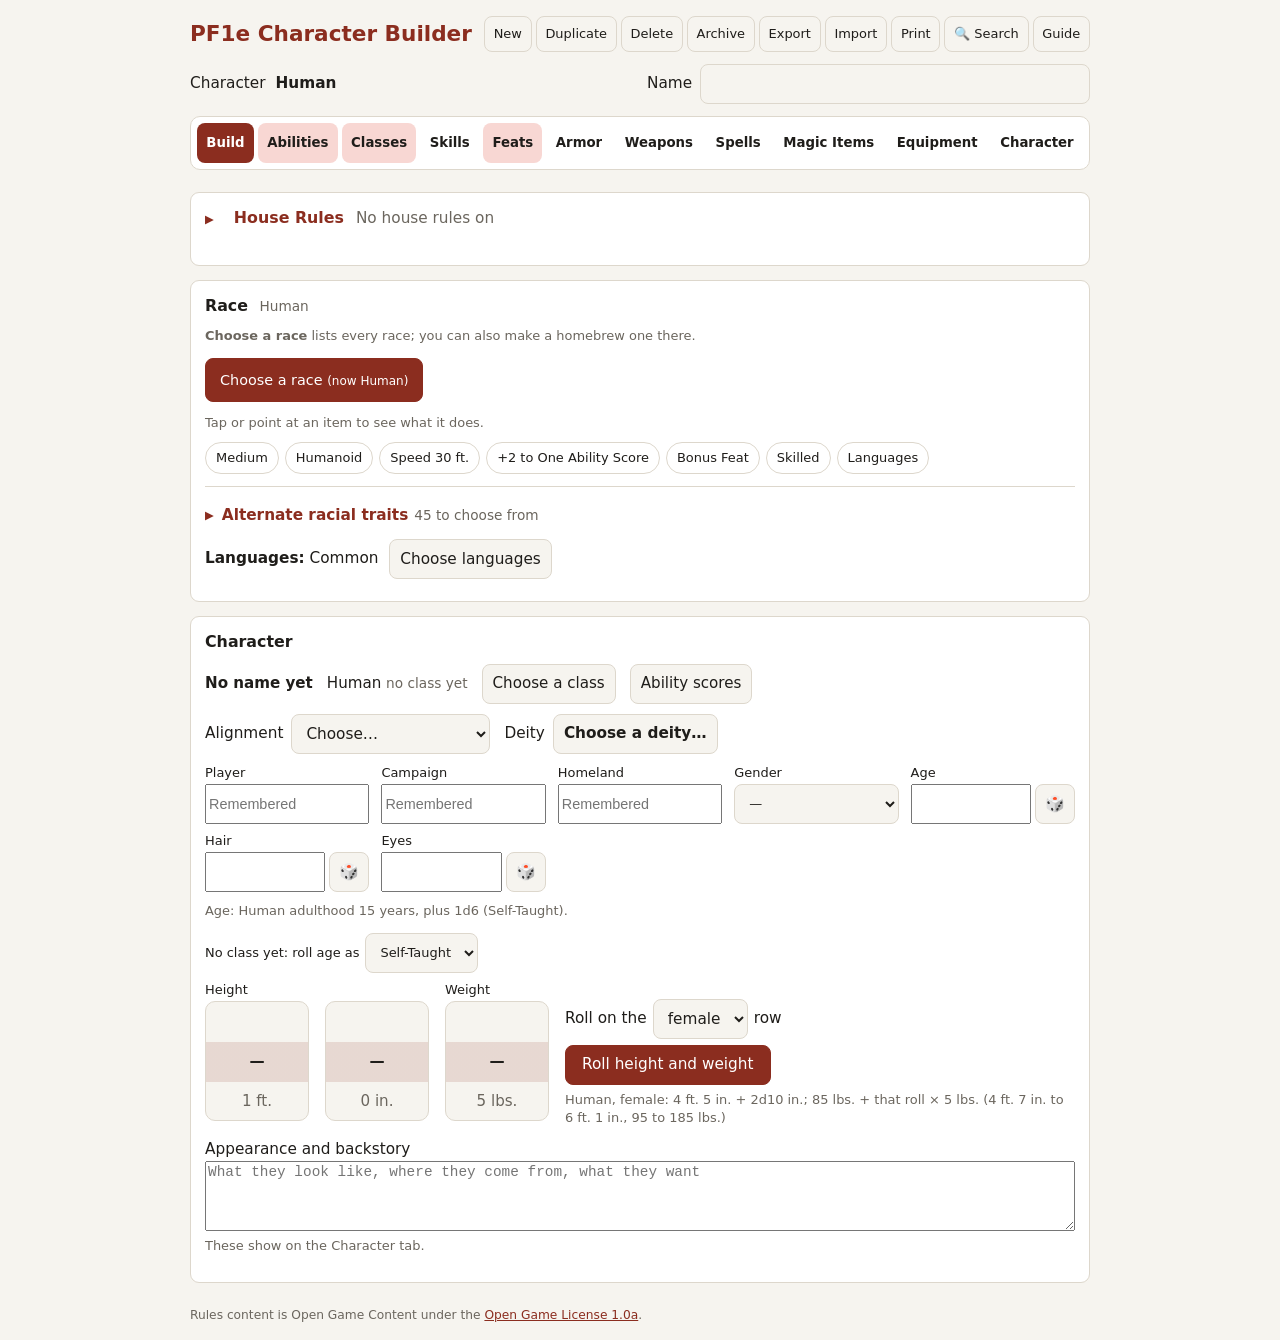
==== commit 5a7d6063: "Build tab: the Game options card is now called House Rules (its repeated inner House rules heading r" ====
--- a/index.html
+++ b/index.html
@@ -64,8 +64,7 @@
     <main class="tab-panel" id="tab-character" role="tabpanel">
       <!-- Set once: house rules, third-party books and hero points, folded shut with a line saying what's on. -->
       <details class="card wide house-rules game-options" id="game-options">
-        <summary><h2>Game options</h2> <span id="game-options-summary" class="muted"></span></summary>
-        <h3>House rules</h3>
+        <summary><h2>House Rules</h2> <span id="game-options-summary" class="muted"></span></summary>
         <div id="house-rules" class="house-rule-buttons"></div>
         <p id="house-rules-note" class="hint"></p>
         <div id="third-party-card" hidden>
@@ -315,9 +314,11 @@
           <button type="button" id="armor-choose" class="primary" data-armor-choose="armor">Choose armor</button>
           <button type="button" class="skill-details q-details" data-armor-part="armor|item" aria-label="The armor in a popup" title="Details">?</button></div>
         <div class="row enh-row"><label>Quality <select id="armor-enh"></select></label>
-          <button type="button" class="skill-details q-details" data-armor-part="armor|quality" aria-label="What masterwork and magic do" title="Details">?</button></div>
+          <button type="button" class="skill-details q-details" data-armor-part="armor|quality" aria-label="What masterwork and magic do" title="Details">?</button>
+          <label class="check-row free-upgrade" title="A gift, or the GM's say-so: a new quality or material costs no gold"><input type="checkbox" id="armor-free-upgrade"> Upgrade for free</label></div>
         <div class="row enh-row"><label>Material <select id="armor-material"></select></label>
-          <button type="button" class="skill-details q-details" data-armor-part="armor|material" aria-label="What the material changes" title="Details">?</button></div>
+          <button type="button" class="skill-details q-details" data-armor-part="armor|material" aria-label="What the material changes" title="Details">?</button>
+          <label class="check-row free-upgrade" title="A gift, or the GM's say-so: a new material costs no gold"><input type="checkbox" id="armor-free-material"> Upgrade for free</label></div>
         <div id="armor-info" class="info"></div>
         </div>
       </section>
@@ -329,9 +330,11 @@
           <button type="button" id="shield-choose" class="primary" data-armor-choose="shield">Choose a shield</button>
           <button type="button" class="skill-details q-details" data-armor-part="shield|item" aria-label="The shield in a popup" title="Details">?</button></div>
         <div class="row enh-row"><label>Quality <select id="shield-enh"></select></label>
-          <button type="button" class="skill-details q-details" data-armor-part="shield|quality" aria-label="What masterwork and magic do" title="Details">?</button></div>
+          <button type="button" class="skill-details q-details" data-armor-part="shield|quality" aria-label="What masterwork and magic do" title="Details">?</button>
+          <label class="check-row free-upgrade" title="A gift, or the GM's say-so: a new quality or material costs no gold"><input type="checkbox" id="shield-free-upgrade"> Upgrade for free</label></div>
         <div class="row enh-row"><label>Material <select id="shield-material"></select></label>
-          <button type="button" class="skill-details q-details" data-armor-part="shield|material" aria-label="What the material changes" title="Details">?</button></div>
+          <button type="button" class="skill-details q-details" data-armor-part="shield|material" aria-label="What the material changes" title="Details">?</button>
+          <label class="check-row free-upgrade" title="A gift, or the GM's say-so: a new material costs no gold"><input type="checkbox" id="shield-free-material"> Upgrade for free</label></div>
         <div id="shield-info" class="info"></div>
         </div>
       </section>
@@ -513,7 +516,7 @@
             <li>Every popup has a way out: popup windows (Details, the feat and trait lists, search) have <b>Close</b> at the top, which
               stays in view as you scroll, and a <b>Close</b> (or <b>Cancel</b>, beside its choices) at the bottom; the small boxes that
               explain a race's items and the roll result box have their own <b>Close</b>. Tapping anywhere outside one closes it too.</li>
-            <li>The Build tab goes in building order: <b>Game options</b> (folded) at the top, then <b>Race</b> and
+            <li>The Build tab goes in building order: <b>House Rules</b> (folded) at the top, then <b>Race</b> and
               <b>Character</b> (who they are). Hit points, AC, CMD, saves, hero points to spend and Active effects are on the Character tab.</li>
             <li><b>Character</b> card: the name, race and classes at a glance, with <b>Classes</b> (or <b>Choose a class</b>) and <b>Ability
               scores</b> buttons that go to those tabs; <b>Alignment</b> and <b>Deity</b>; and the details. <b>Player</b>, <b>Campaign</b> and
@@ -529,7 +532,7 @@
               for those you choose which dice to roll; races without a table have no age button. For hair and eyes it picks a colour at
               random (tap again for another). Appearance and backstory is typed. Each box
               saves when you leave it; the filled-in details show in an <b>About</b> card on the Character tab, beside Notes.</li>
-            <li><b>Game options</b> (folded; tap it to open): the line beside it says which house rules and books are on. Inside: the
+            <li><b>House Rules</b> (folded; tap it to open): the line beside it says which house rules and books are on. Inside: the
               house rules, the third-party books (with the 3rd Party house rule) and, with the Action Points house rule, the antihero choice.</li>
             <li><b>Tap a card to open it in a window</b> (Race, Character): tap anywhere on it except a list, box or
               button. Everything in it works there as on the tab; a <b>?</b> opens its Details and the card comes back when that closes.
@@ -993,7 +996,9 @@
               failure and speed update for you, with warnings if you aren't proficient.</li>
             <li><b>Upgrading</b>: each <b>Quality</b> and <b>Material</b> choice (in the card's Details and in the armor's popup) shows
               what it adds to the price of what you wear now, or takes off: from a plain chain shirt, +1 says (+1,150 gp). Choose it
-              and you pay the difference: it comes off Gold left on the Equipment tab.</li>
+              and you pay the difference: it comes off Gold left on the Equipment tab. Tick <b>Upgrade for free</b> first (a gift,
+              or the GM's say-so), on the Quality line, the Material line or both, and that new quality or material costs nothing: that part comes off its price, while special
+              abilities bought later still cost their price.</li>
             <li><b>Material</b> makes it mithral, adamantine, darkwood, dragonhide and so on (only the ones that item can be made
               of are listed); price, weight and stats change to match. Dragonhide, darkwood and the leathers are fine for druids.</li>
             <li>To add special abilities (fortification...), use <b>Add magic gear</b> on the Magic Items tab.</li>
@@ -1052,7 +1057,8 @@
               and <b>Details</b> shows what it does, its price, aura, caster level and what making it needs, with an Add button.</li>
             <li><b>Quality</b> sets masterwork or +1 to +5, and <b>Material</b> adamantine, cold iron, silver...; beside each choice is
               what it adds to the weapon's price now (or takes off), so you can see what an upgrade costs: you pay the difference
-              (a weapon marked Free pays nothing). <b>Special abilities</b> (flaming, keen, holy...) add their damage
+              (a weapon marked Free pays nothing). Tick <b>Upgrade for free</b> on the Quality or Material line first and that new quality or material costs nothing.
+              <b>Special abilities</b> (flaming, keen, holy...) add their damage
               automatically. Situational ones (holy against evil) get their own Roll button.</li>
             <li><b>Monk switches</b> (Character tab, with the attack switches and in Defense): the ki pool's swift actions (<b>Ki: extra
               attack</b> in a full attack, <b>Ki: +20 ft. speed</b>, <b>Ki: +4 dodge AC</b>), each taking 1 ki from your ki pool when switched
@@ -1150,7 +1156,8 @@
             <li>In <b>My magic items</b>, each item is one line (slot, how many, cost, weight); <b>Details</b> opens how many, the
               cost breakdown and the item itself. An item with versions (a cloak of resistance +1 to +5, a belt +2 / +4 / +6) has a
               <b>Version</b> choice there to upgrade it: beside each version, what it adds to the price (or takes off); choose one and
-              you pay the difference (a crafted item at the cost to make), and its bonuses change to match.</li>
+              you pay the difference (a crafted item at the cost to make), and its bonuses change to match. Tick <b>Upgrade for free</b>
+              first (a gift, or the GM's say-so) and the new version costs nothing: the item keeps counting at what it cost.</li>
             <li>In <b>My magic items</b>, <b>Details</b> beside an item opens it (with One more and Remove); beside a potion, scroll
               or wand it shows how it's used, its caster level, save DC and price. <b>Details</b> beside the count shows which body
               slot each item fills, and warns when two compete for one slot.</li>
@@ -1162,6 +1169,9 @@
               <b>Add a magic item</b> opens every item from A to Z in one column (150 at a time: search to narrow it), with its kind
               (wondrous item, ring, rod, staff, specific weapon or armor, artifact...), slot and price under the name; tap one to read it,
               then add it (you go back to the list where you were) or craft it. An item from the list (a staff, a ring, a wondrous item...) has its Add buttons in its popup, with a <b>Buy for free</b> box (found or a gift: no gold). An item with charges (a staff's 10, a ring of the ram's 50...) also has a <b>Charges</b> box: buy it with fewer and the price drops in proportion (Core Rulebook); a wand's Charges box is in the Potion, scroll or wand maker. In My magic items each shows its charges left, with <b>Use 1</b> (and − / + under its ? to fix the count); selling it gets half of what its charges left are worth.</li>
+            <li>A custom item's <b>?</b> in My magic items has a choice for each power's bonus (+1 to +5 resistance, +2 / +4 / +6 to an
+              ability...): beside each, what it adds to the price (or takes off); choose one and you pay the difference, or tick
+              <b>Upgrade for free</b> first. (Custom armor and weapons upgrade with their Quality and Material like any other.)</li>
             <li><b>Make a custom item</b> (at the bottom of the Add a magic item list) makes your own magic item: a name, its slot and caster level, and what it does (an ability score
               bonus, armor, deflection, natural armor or other AC bonus, a resistance or other save bonus, a skill bonus, spell
               resistance, or a spell effect with how it's used and how often). Its price is worked out with the Core Rulebook's
@@ -1214,6 +1224,10 @@
               your Inventory (marked custom), counts in gold and weight, and can be sold; <b>Change it</b> and Remove are under its ?.</li>
             <li><b>Sell</b> on an item's line (worn armor and shield and gear here, weapons, a companion's barding, magic items, potions, scrolls and wands) opens a box with half its
               price filled in (the Core Rulebook's rate); haggled for a better deal? change the amount (− and +, or type it). <b>Sell</b> takes it off your list and adds that gold to Left, whether you bought it, found it or made it.</li>
+            <li><b>Upgrading gear</b>: an item with versions (a common or masterwork backpack, a chest from small to huge, mithral
+              cookware...) has a <b>Version</b> choice under its <b>?</b> in the Inventory: beside each version, what it adds to the
+              price (or takes off); choose one and you pay the difference. Tick <b>Upgrade for free</b> on that line first (a gift, or the
+              GM's say-so) and the new version costs nothing.</li>
             <li><b>Gold left now</b>: everything you buy is taken from Gold in <b>Left</b>. If you've already paid for your gear,
               type the gold you really have (0 if none) and Gold is set so Left matches it; buying more still takes from it.</li>
             <li><b>Details</b> beside <b>Gold</b> shows your class's starting gold and the wealth-by-level table; beside
--- a/css/style.css
+++ b/css/style.css
@@ -678,7 +678,7 @@
 #companion details summary { cursor: pointer; padding: 4px 0; }
 #companion .defense-row small { display: block; color: var(--muted); font-size: 0.8rem; }
 
-/* Build tab: the Race card, the Character card and Game options, each the full width. */
+/* Build tab: the Race card, the Character card and House rules, each the full width. */
 .abilities-card table.abilities th, .abilities-card table.abilities td { padding: 6px 1px; }
 .abilities-card .abilities .base { gap: 4px; }
 .abilities-card .abilities button { width: 30px; }
@@ -1343,7 +1343,7 @@
 .b-banner-fx .b-chips li { background: var(--bg, #fff); }
 .b-banner .b-banner-fx .b-addfx { margin-left: auto; min-height: 36px; padding: 0 12px; }
 
-/* Build tab: the Character card (who, faith, details) and the folded Game options card. */
+/* Build tab: the Character card (who, faith, details) and the folded House rules card. */
 .details-who { display: flex; flex-wrap: wrap; align-items: center; gap: 8px 14px; margin: 4px 0 10px; font-size: 1.05rem; }
 .details-who .muted { font-size: 0.95rem; }
 .char-details .details-grid { display: grid; grid-template-columns: repeat(auto-fill, minmax(150px, 1fr)); gap: 8px 12px; margin: 10px 0; }
@@ -1393,3 +1393,11 @@
 #flaw-rows .slot-label { min-width: 52px; }
 dialog .pick-column.later button { opacity: 0.7; }
 .line-controls .item-version select { width: auto; min-height: 40px; }
+/* Upgrade for free: on the same line as Quality (or a magic item's Version). */
+label.free-upgrade { white-space: nowrap; flex: none !important; font-size: 0.9rem; }
+#tab-armor .enh-row label.free-upgrade { flex: none; }
+.pop-quality, .item-version-row { display: inline-flex; flex-wrap: wrap; align-items: center; gap: 8px; }
+.control-with-details { flex-wrap: wrap; }
+.custom-upgrades { display: flex; flex-direction: column; gap: 6px; margin: 6px 0; }
+.custom-upgrades label.item-version { display: inline-flex; align-items: center; gap: 6px; flex-wrap: wrap; }
+.custom-upgrades label.item-version select { width: auto; min-height: 40px; }
